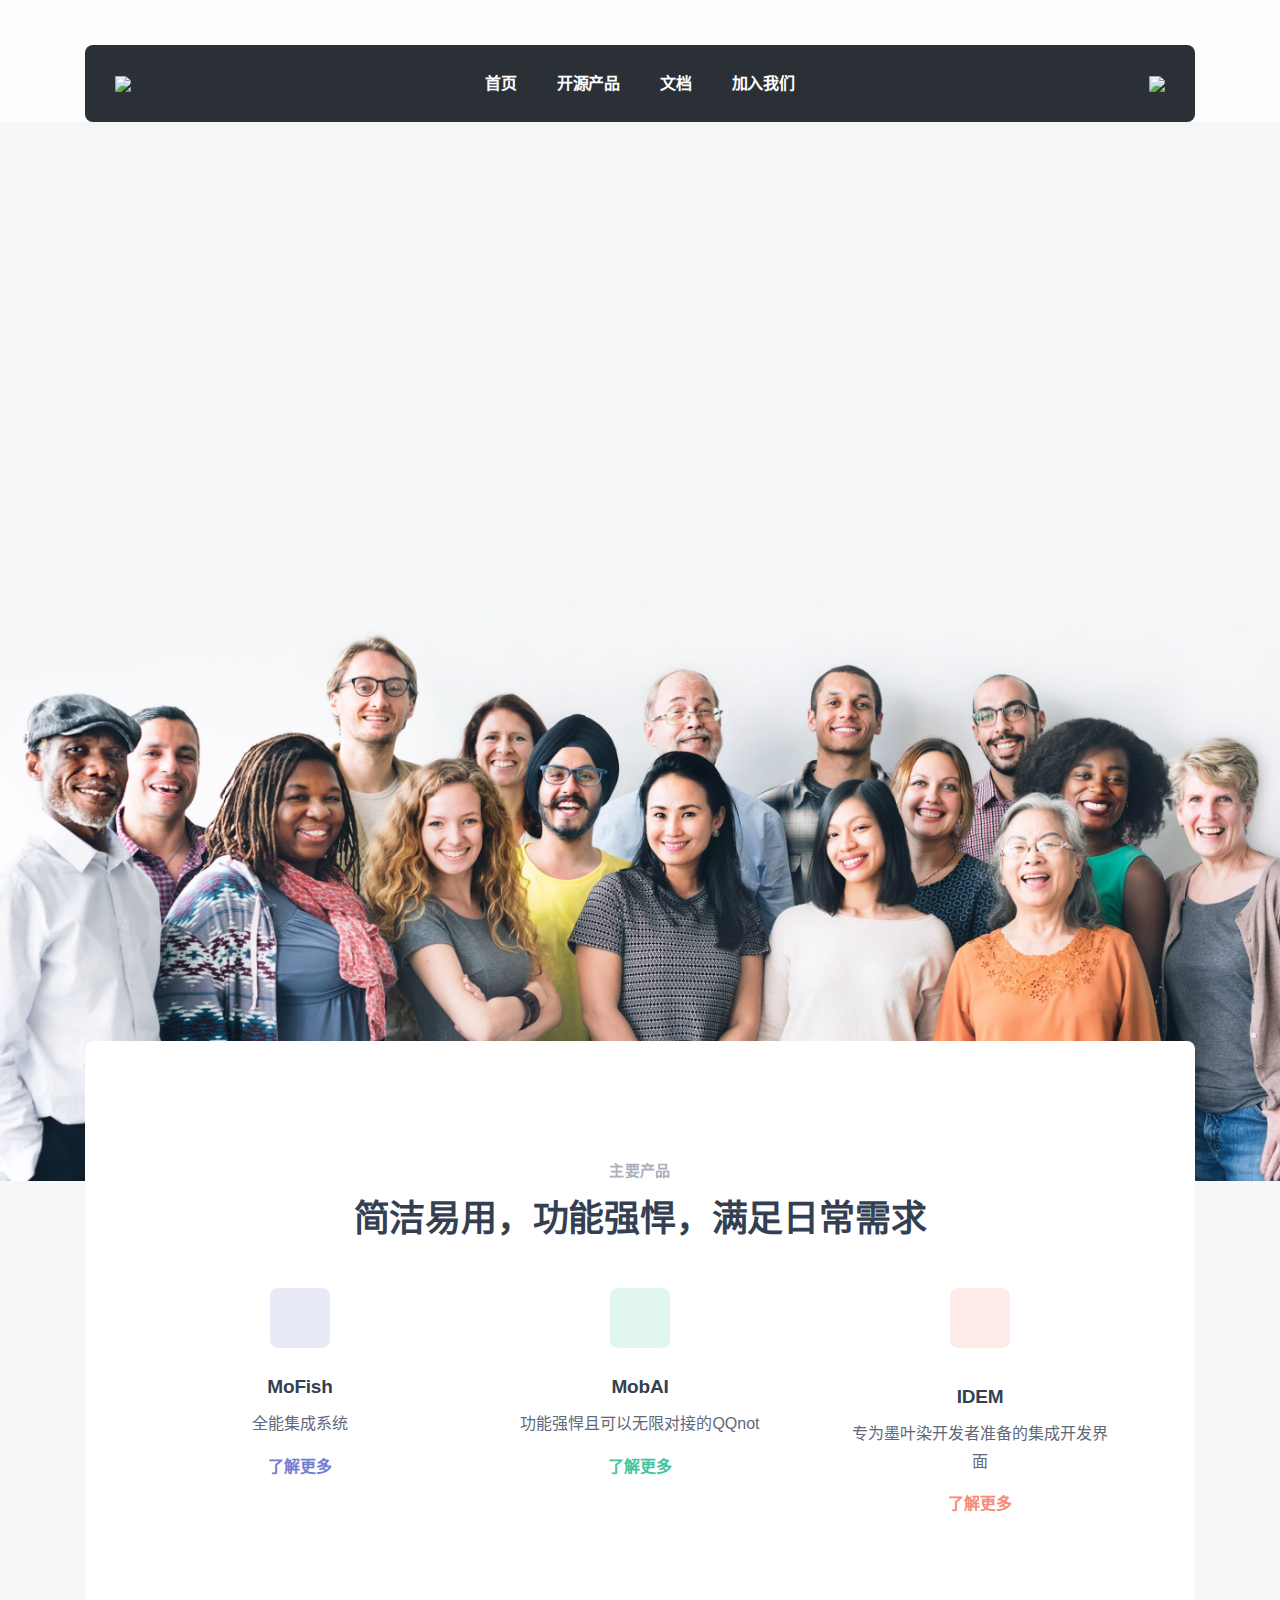
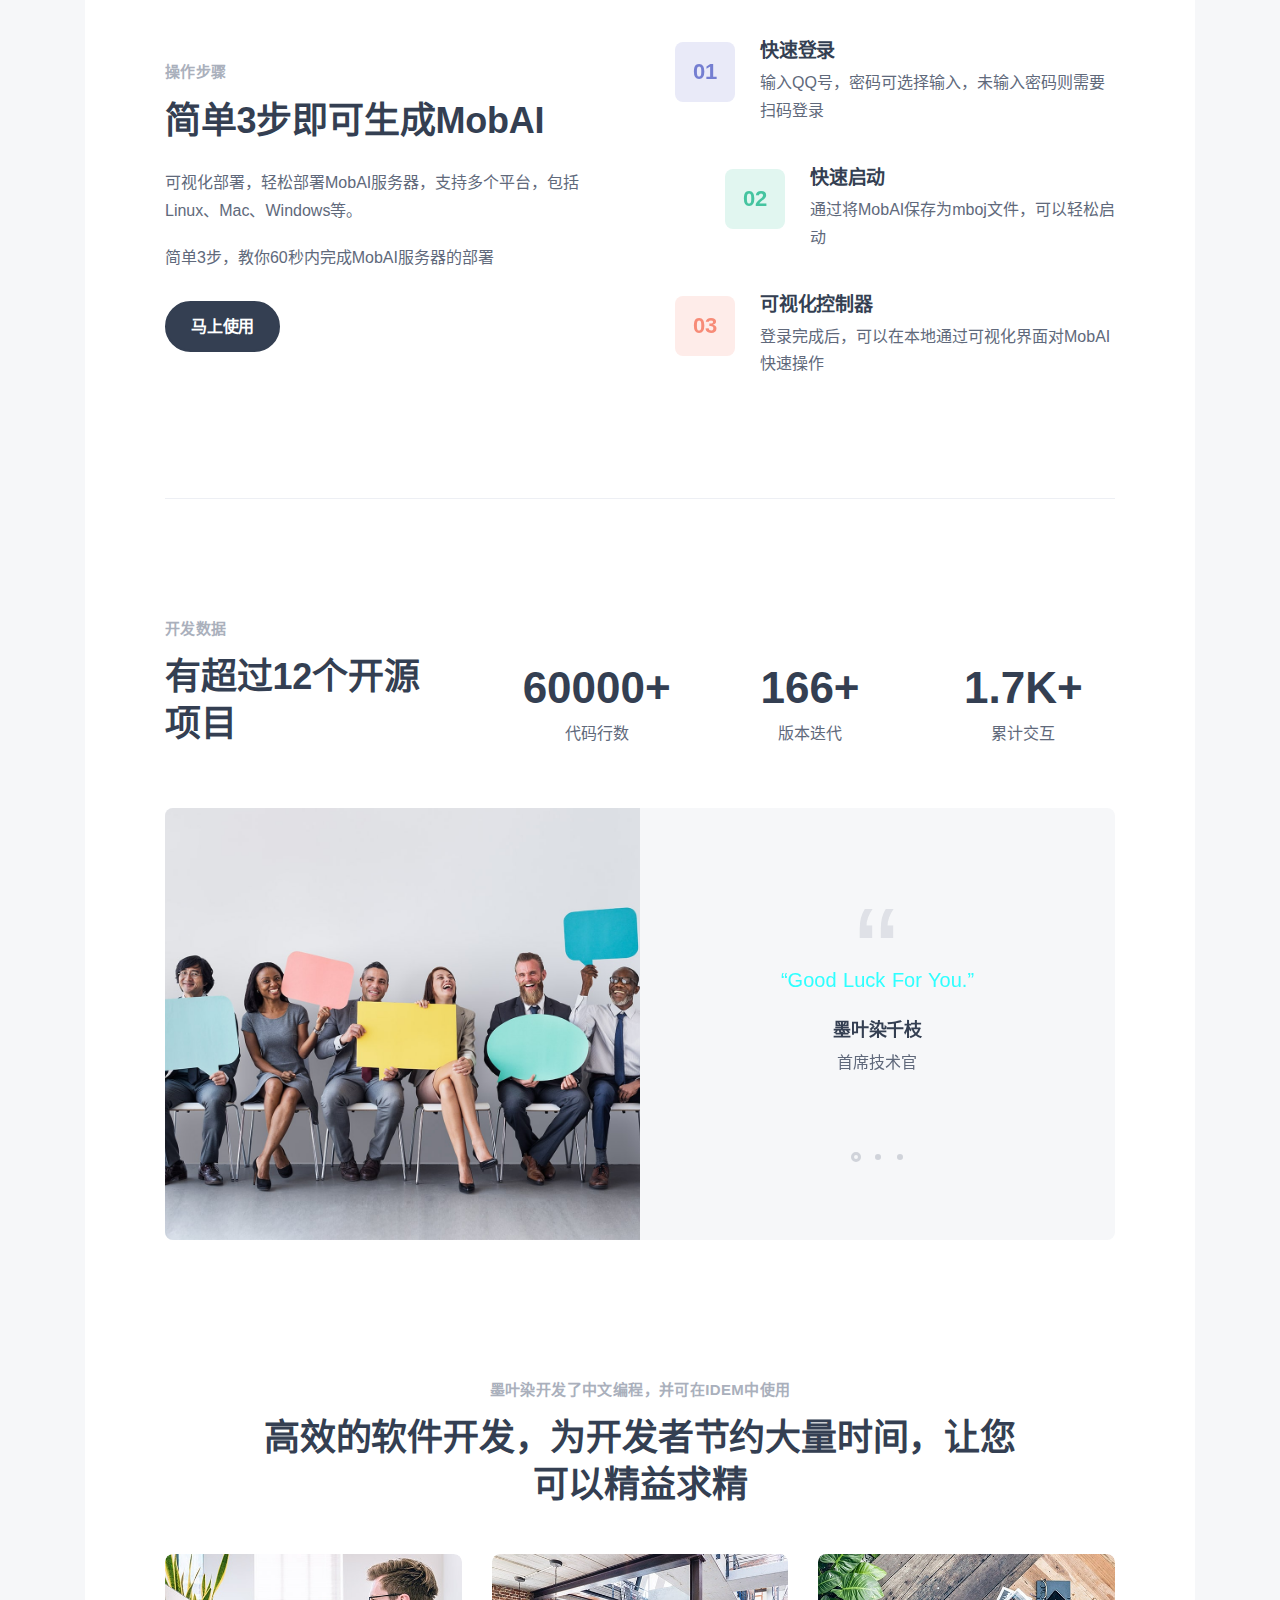
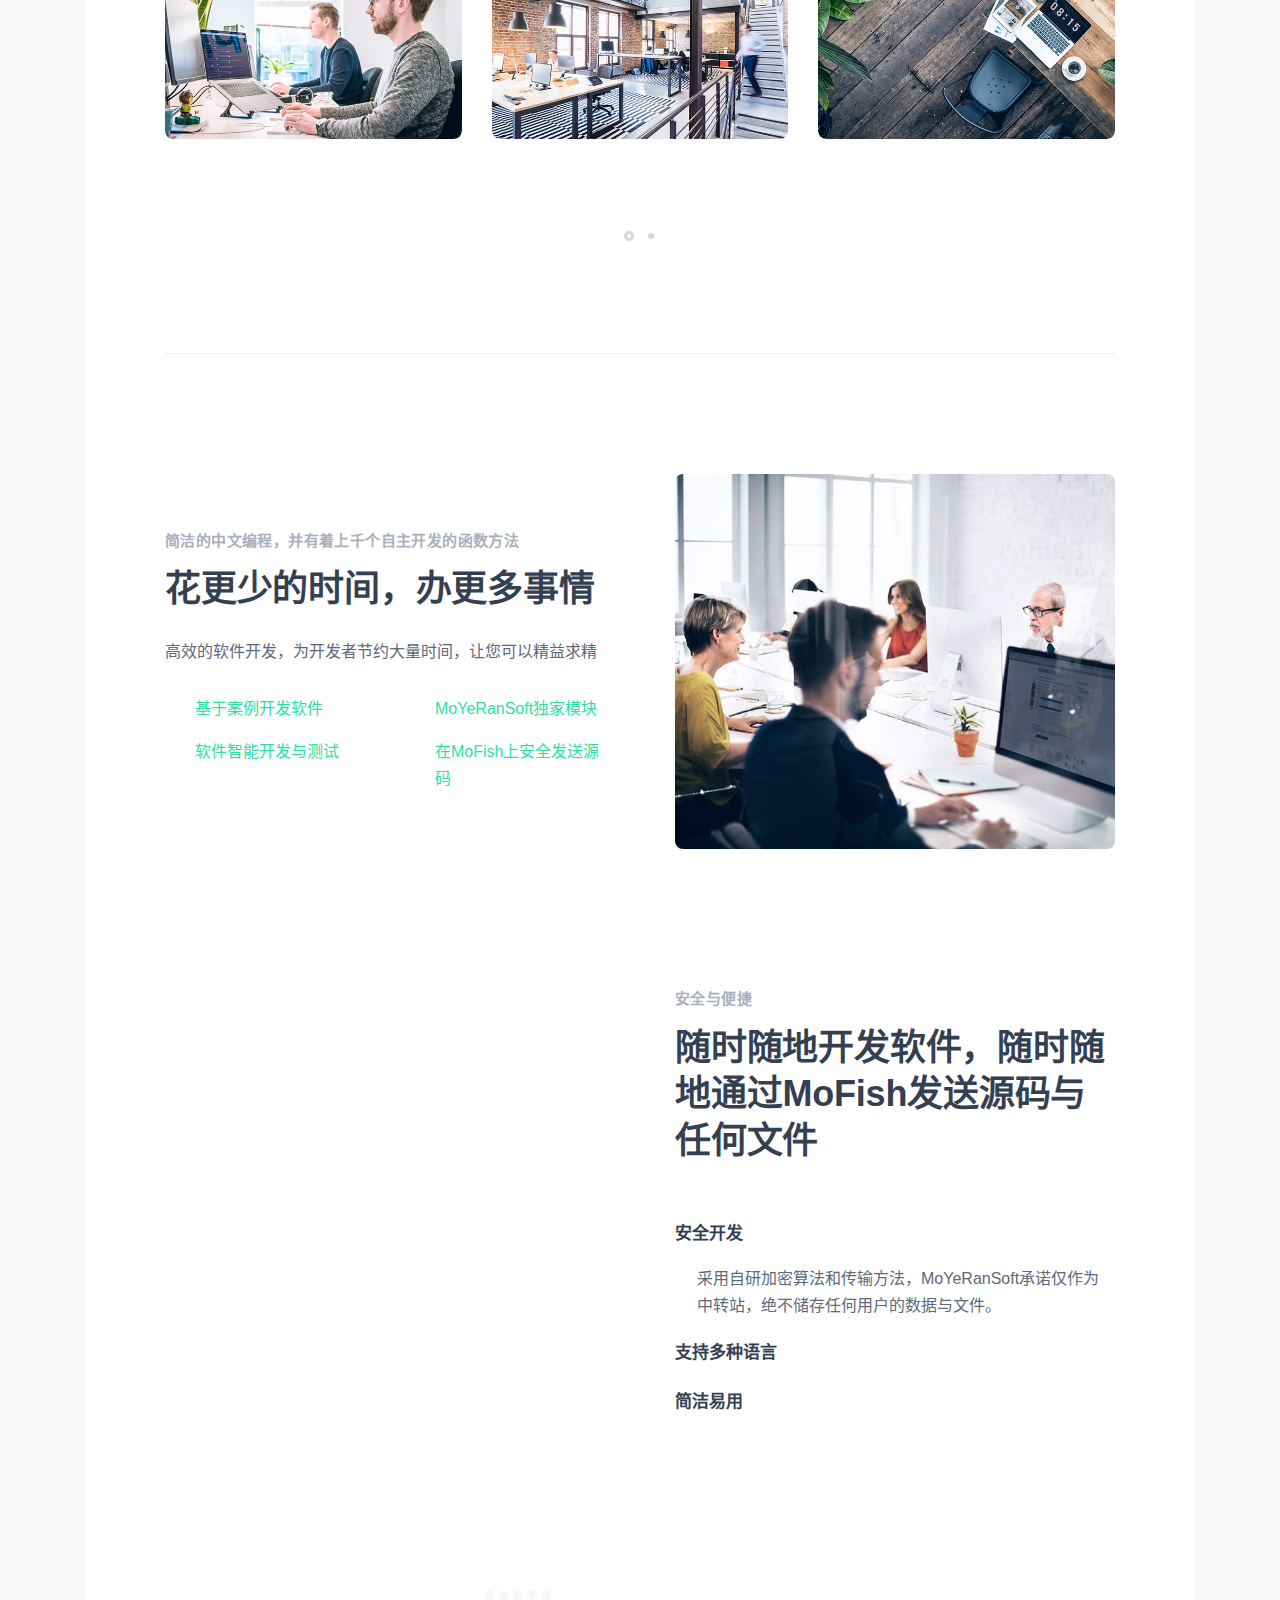
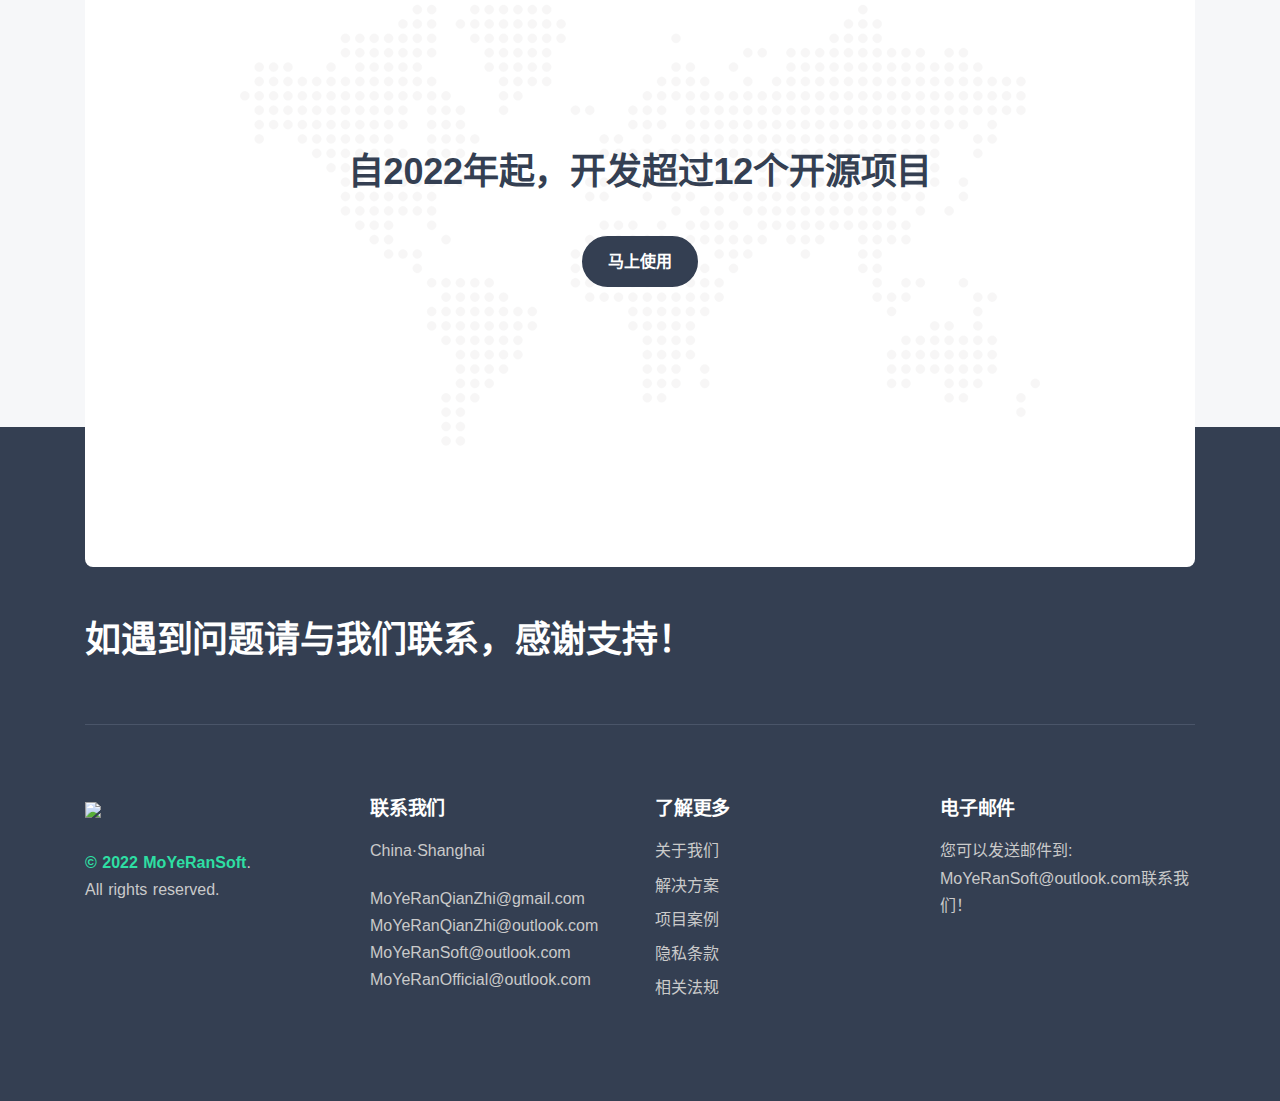
==== index.html @ b076172d "Add files via upload" ====
<!doctype html>
<html lang="zh-CN">

  <body>
    <meta charset="utf-8" />
    <meta name="viewport" content="width=device-width, initial-scale=1.0" />
    <meta name="description" content="MoYeRanSoft - 专业软件开发团队|Python|人工智能|机器学习|软件开发|保护用户数据安全|追求精益求精" />
    <meta name="keywords" content="软件开发,Python,人工智能,机器学习,QQbot,IDEM,MoFish,精益求精,墨软,MoYeRanSoft,墨叶染千枝,MoYeRanQianZhi,企业网站,软件架构" />
    <meta name="author" content="MoYeRanSoft" />
    <title>墨软 - MoYeRanSoft</title>
    <link rel="shortcut icon" href="https://moyeransoft.netlify.app/gallery/MoYeRanLogo/LogoM_DoubleColor_DoubleSemicircle.png" />
    <link rel="stylesheet" href="./assets/css/index/other/plugins.css" />
    <link rel="stylesheet" href="./assets/css/index/other/style.css" />
    <link rel="stylesheet" href="./assets/css/index/other/colors/navy.css" />
    <link rel="stylesheet" href="./assets/css/index/style.css" />
    <div class="content-wrapper">
      <header class="wrapper bg-gray">
        <!-- /.navbar -->
      </header><!-- /header -->
      <nav class="navbar2 navbar-expand-lg fancy navbar-light navbar-bg-light caret-none">
        <div class="container">
          <div class="navbar-collapse-wrapper d-flex flex-row flex-nowrap w-100 justify-content-between align-items-center"><img src="https://moyeransoft.netlify.app/gallery/MoYeRanLogo/LogoMoYeRanSoft_BeautifulColored-3%25.png" class="c12223" />
            <div class="navbar-brand w-100"><a href="https://moyeransoft.netlify.app/main"></a></div>
            <div class="navbar-collapse offcanvas offcanvas-nav offcanvas-start">
              <div class="offcanvas-header d-lg-none">
                <h3 class="text-white fs-30 mb-0">MoYeRanSodt.GitHub.io</h3><button type="button" data-bs-dismiss="offcanvas" aria-label="Close" class="btn-close btn-close-white"></button>
              </div>
              <div class="offcanvas-body ms-lg-auto d-flex flex-column h-100">
                <ul class="navbar-nav">
                  <li class="nav-item"><a href="https://moyeransoft.netlify.app/main" class="nav-link">首页</a></li>
                  <li class="nav-item dropdown"><a href="#" data-bs-toggle="dropdown" class="nav-link dropdown-toggle">开源产品</a>
                    <ul class="dropdown-menu">
                      <li class="dropdown dropdown-submenu dropend"><a href="#" data-bs-toggle="dropdown" class="dropdown-item">用户体验</a>
                        <ul class="dropdown-menu">
                          <li class="nav-item"><a href="https://moyeransoft.netlify.app/main" class="dropdown-item">交互体验设计</a></li>
                          <li class="nav-item"><a href="https://moyeransoft.netlify.app/main" class="dropdown-item">体验与用户行为</a></li>
                        </ul>
                      </li>
                      <li class="dropdown dropdown-submenu dropend"><a href="#" data-bs-toggle="dropdown" class="dropdown-item">视觉设计</a>
                        <ul class="dropdown-menu">
                          <li class="nav-item"><a href="https://moyeransoft.netlify.app/main" class="dropdown-item">界面设计</a></li>
                          <li class="nav-item"><a href="https://moyeransoft.netlify.app/main" class="dropdown-item">平面设计</a></li>
                        </ul>
                      </li>
                      <li class="nav-item"><a href="https://moyeransoft.netlify.app/main" class="dropdown-item">架构设计</a></li>
                    </ul>
                  </li>
                  <li class="nav-item dropdown"><a href="#" data-bs-toggle="dropdown" class="nav-link dropdown-toggle">文档</a>
                    <div class="dropdown-menu dropdown-lg">
                      <div class="dropdown-lg-content">
                        <div>
                          <h6 class="dropdown-header">开源项目</h6>
                          <ul class="list-unstyled">
                            <li><a href="https://moyeransoft.netlify.app/main" class="dropdown-item">MobAI</a></li>
                            <li><a href="https://moyeransoft.netlify.app/main" class="dropdown-item">MoFish</a></li>
                          </ul>
                        </div><!-- /.column -->
                        <div>
                          <h6 class="dropdown-header">墨软特供</h6>
                          <ul class="list-unstyled">
                            <li><a href="https://moyeransoft.netlify.app/main" class="dropdown-item">IDEM</a></li>
                            <li><a href="https://moyeransoft.netlify.app/main" class="dropdown-item">MoYeRanGame</a></li>
                          </ul>
                        </div><!-- /.column -->
                      </div><!-- /auto-column -->
                    </div>
                  </li>
                  <li class="nav-item dropdown"><a href="#" data-bs-toggle="dropdown" class="nav-link dropdown-toggle">加入我们</a>
                    <ul class="dropdown-menu">
                      <li class="nav-item"><a href="https://moyeransoft.netlify.app/main" class="dropdown-item">企业介绍</a></li>
                      <li class="nav-item"><a href="https://moyeransoft.netlify.app/main" class="dropdown-item">企业文化</a></li>
                      <li class="dropdown dropdown-submenu dropend"><a href="#" data-bs-toggle="dropdown" class="dropdown-item">联系方式</a>
                        <ul class="dropdown-menu">
                          <li class="nav-item"><a href="https://moyeransoft.netlify.app/main" class="dropdown-item">联系电话</a></li>
                          <li class="nav-item"><a href="https://moyeransoft.netlify.app/main" class="dropdown-item">电子邮件</a></li>
                        </ul>
                      </li>
                    </ul>
                  </li>
                </ul><!-- /.navbar-nav -->
                <div class="offcanvas-footer d-lg-none">
                  <div><a href="mailto:first.last@email.com" class="link-inverse">help@lapus.cn</a><br /> 00 (123) 456 78 90 <br />
                    <nav class="nav social social-white mt-4"><a href="#"><i class="uil uil-twitter"></i></a><a href="#"><i class="uil uil-facebook-f"></i></a><a href="#"><i class="uil uil-dribbble"></i></a><a href="#"><i class="uil uil-instagram"></i></a><a href="#"><i class="uil uil-youtube"></i></a></nav><!-- /.social -->
                  </div>
                </div><!-- /.offcanvas-footer -->
              </div><!-- /.offcanvas-body -->
            </div><!-- /.navbar-collapse -->
            <div class="navbar-other w-100 d-flex ms-auto">
              <ul class="navbar-nav flex-row align-items-center ms-auto">
                <li class="nav-item">
                  <!-- /.social -->
                </li>
                <li class="nav-item d-lg-none"><button class="hamburger offcanvas-nav-btn"><span></span></button></li>
              </ul><!-- /.navbar-nav -->
            </div><img src="https://moyeransoft.netlify.app/gallery/MoYeRanLogo/LogoM_White_Circle-3%25.png" class="c12357" /><!-- /.navbar-other -->
          </div><!-- /.navbar-collapse-wrapper -->
        </div><!-- /.container -->
      </nav>
      <section class="wrapper bg-gray">
        <div class="container pt-12 pt-md-16 text-center">
          <div class="row">
            <div data-cues="slideInDown" data-group="page-title" data-delay="600" class="col-lg-8 col-xxl-7 mx-auto text-center">
              <h2 class="fs-16 text-uppercase ls-xl text-dark mb-4">欢迎光临墨软!</h2>
              <h1 class="display-1 fs-58 mb-7">专注软件开发<br />多个开源项目<br />永久开源，永不收费</h1>
              <div data-cues="slideInDown" data-group="page-title-buttons" data-delay="900" class="d-flex justify-content-center mb-5 mb-md-0"><span><a href="https://moyeransoft.netlify.app/main" class="btn btn-lg btn-primary rounded-pill me-2">马上使用</a></span><span><a href="https://moyeransoft.netlify.app/main" class="btn btn-lg btn-outline-primary rounded-pill">联系我们</a></span></div>
            </div>
            <!--/column -->
          </div><!-- /.row -->
        </div><!-- /.container -->
        <figure class="position-absoute c11166"><img src="./assets/image/background.jpg" alt="" /></figure>
      </section><!-- /section -->
      <section class="wrapper bg-gray">
        <div class="container">
          <div class="card shadow-none my-n13 my-md-n15 my-lg-n17">
            <div class="card-body py-12 py-lg-14 px-lg-11 py-xl-16 px-xl-13">
              <div class="row text-center">
                <div class="col-lg-9 col-xl-8 col-xxl-7 mx-auto">
                  <h2 class="fs-15 text-uppercase text-muted mb-3">主要产品</h2>
                  <h3 class="display-4 mb-9">简洁易用，功能强悍，满足日常需求</h3>
                </div><!-- /column -->
              </div><!-- /.row -->
              <div class="row gx-md-8 gx-xl-12 gy-8 mb-14 mb-md-16 text-center">
                <div class="col-md-4">
                  <div class="icon btn btn-block btn-lg btn-soft-purple pe-none mb-5"> <i class="uil uil-phone-volume"></i> </div>
                  <h4>MoFish</h4>
                  <p class="mb-3">全能集成系统</p><a href="#" class="hover link-purple"><b>了解更多</b></a>
                </div>
                <!--/column -->
                <div class="col-md-4">
                  <div class="icon btn btn-block btn-lg btn-soft-green pe-none mb-5"> <i class="uil uil-shield-exclamation"></i> </div>
                  <h4>MobAI</h4>
                  <p class="mb-3">功能强悍且可以无限对接的QQnot</p><a href="https://moyeransoft.netlify.app/mobai" class="hover link-green"><b>了解更多</b></a>
                </div>
                <!--/column -->
                <div class="col-md-4">
                  <div class="icon btn btn-block btn-lg btn-soft-orange pe-none mb-5"> <i class="uil uil-laptop-cloud"></i> </div>
                  <h4>
                    <h4 id="iygaxf-2" draggable="false">IDEM</h4>
                  </h4>
                  <p class="mb-3">专为墨叶染开发者准备的集成开发界面</p><a href="#" class="hover link-orange"><b>了解更多</b></a>
                </div>
                <!--/column -->
              </div>
              <!--/.row -->
              <div class="row gx-md-8 gx-xl-12 gy-10 align-items-center">
                <div class="col-lg-6">
                  <h2 class="fs-15 text-uppercase text-muted mb-3">操作步骤</h2>
                  <h3 class="display-4 mb-5">简单3步即可生成MobAI</h3>
                  <p>可视化部署，轻松部署MobAI服务器，支持多个平台，包括Linux、Mac、Windows等。</p>
                  <p class="mb-6">简单3步，教你60秒内完成MobAI服务器的部署</p><a href="https://moyeransoft.netlify.app/main" class="btn btn-primary rounded-pill mb-0">马上使用</a>
                </div>
                <!--/column -->
                <div class="col-lg-6">
                  <div class="d-flex flex-row">
                    <div><span class="icon btn btn-block btn-lg btn-soft-purple pe-none mt-1 me-5"><span class="number fs-22">01</span></span></div>
                    <div>
                      <h4 class="mb-1">快速登录</h4>
                      <p class="mb-0">输入QQ号，密码可选择输入，未输入密码则需要扫码登录</p>
                    </div>
                  </div>
                  <div class="d-flex flex-row mt-8 ms-lg-10">
                    <div><span class="icon btn btn-block btn-lg btn-soft-green pe-none mt-1 me-5"><span class="number fs-22">02</span></span></div>
                    <div>
                      <h4 class="mb-1">快速启动</h4>
                      <p class="mb-0">通过将MobAI保存为mboj文件，可以轻松启动</p>
                    </div>
                  </div>
                  <div class="d-flex flex-row mt-8">
                    <div><span class="icon btn btn-block btn-lg btn-soft-orange pe-none mt-1 me-5"><span class="number fs-22">03</span></span></div>
                    <div>
                      <h4 class="mb-1">可视化控制器</h4>
                      <p class="mb-0">登录完成后，可以在本地通过可视化界面对MobAI快速操作</p>
                    </div>
                  </div>
                </div>
                <!--/column -->
              </div>
              <!--/.row -->
              <hr class="my-14 my-md-16" />
              <div class="row gx-lg-8 gx-xl-12 gy-10 gy-lg-0 mb-11 align-items-end">
                <div class="col-lg-4">
                  <h2 class="fs-15 text-uppercase text-muted mb-3">开发数据</h2>
                  <h3 class="display-4 mb-0">有超过12个开源项目</h3>
                </div><!-- /column -->
                <div class="col-lg-8 mt-lg-2">
                  <div class="row align-items-center counter-wrapper gy-6 text-center">
                    <div class="col-md-4">
                      <h3 class="counter counter-lg">60000+</h3>
                      <p>代码行数</p>
                    </div>
                    <!--/column -->
                    <div class="col-md-4">
                      <h3 class="counter counter-lg">166+</h3>
                      <p>版本迭代</p>
                    </div>
                    <!--/column -->
                    <div class="col-md-4">
                      <h3 class="counter counter-lg">1.7K+</h3>
                      <p>累计交互</p>
                    </div>
                    <!--/column -->
                  </div>
                  <!--/.row -->
                </div><!-- /column -->
              </div><!-- /.row -->
              <div class="card bg-gray shadow-lg mb-14 mb-md-17">
                <div class="row gx-0">
                  <div data-image-src="./assets/image/0.jpg" class="col-lg-6 image-wrapper bg-image bg-cover rounded-top rounded-lg-start"></div>
                  <!--/column -->
                  <div class="col-lg-6">
                    <div class="p-10 p-xl-13">
                      <div data-margin="30" data-dots="true" class="swiper-container dots-closer mb-6">
                        <div class="swiper">
                          <div class="swiper-wrapper">
                            <div class="swiper-slide">
                              <blockquote class="icon icon-top fs-lg text-center">
                                <p id="iard0s">“Good Luck For You.”</p>
                                <div class="blockquote-details justify-content-center text-center">
                                  <div class="info ps-0">
                                    <h5 class="mb-1">墨叶染千枝</h5>
                                    <p class="mb-0">首席技术官</p>
                                  </div>
                                </div>
                              </blockquote>
                            </div>
                            <!--/.swiper-slide -->
                            <div class="swiper-slide">
                              <blockquote class="icon icon-top fs-lg text-center">
                                <p>“墨软的产品全都由墨叶染千枝亲自监制，全都追求精益求精。”</p>
                                <div class="blockquote-details justify-content-center text-center">
                                  <div class="info ps-0">
                                    <h5 class="mb-1">墨叶染千枝</h5>
                                    <p class="mb-0">首席执行官</p>
                                  </div>
                                </div>
                              </blockquote>
                            </div>
                            <!--/.swiper-slide -->
                            <div class="swiper-slide">
                              <blockquote class="icon icon-top fs-lg text-center">
                                <p>“墨软的很多产品都是开源的，保证了其安全性。”</p>
                                <div class="blockquote-details justify-content-center text-center">
                                  <div class="info ps-0">
                                    <h5 class="mb-1">墨叶染千枝</h5>
                                    <p class="mb-0">首席运营官</p>
                                  </div>
                                </div>
                              </blockquote>
                            </div>
                            <!--/.swiper-slide -->
                          </div>
                          <!--/.swiper-wrapper -->
                        </div><!-- /.swiper -->
                      </div><!-- /.swiper-container -->
                    </div>
                    <!--/div -->
                  </div>
                  <!--/column -->
                </div>
                <!--/.row -->
              </div><!-- /.card -->
              <div class="row text-center">
                <div class="col-lg-10 col-xl-10 col-xxl-8 mx-auto">
                  <h2 class="fs-15 text-uppercase text-muted mb-3">墨叶染开发了中文编程，并可在IDEM中使用</h2>
                  <h3 class="display-4 mb-9">高效的软件开发，为开发者节约大量时间，让您可以精益求精</h3>
                </div><!-- /column -->
              </div><!-- /.row -->
              <div data-margin="30" data-dots="true" data-items-xl="3" data-items-md="2" data-items-xs="1" class="swiper-container blog grid-view mb-18">
                <div class="swiper">
                  <div class="swiper-wrapper">
                    <div class="swiper-slide">
                      <article>
                        <figure class="hover-scale rounded mb-6"><a href="#"> <img src="./assets/image/1.jpg" alt="" /></a></figure>
                        <div class="post-header">
                          <h2 class="post-title h3 mb-3"></h2>
                        </div><!-- /.post-header -->
                        <div class="post-footer">
                          <!-- /.post-meta -->
                        </div><!-- /.post-footer -->
                      </article><!-- /article -->
                    </div>
                    <!--/.swiper-slide -->
                    <div class="swiper-slide">
                      <article>
                        <figure class="hover-scale rounded mb-6"><a href="#"> <img src="./assets/image/2.jpg" alt="" /></a></figure>
                        <div class="post-header">
                          <h2 class="post-title h3 mb-3"></h2>
                        </div><!-- /.post-header -->
                        <div class="post-footer">
                          <ul class="post-meta"></ul><!-- /.post-meta -->
                        </div><!-- /.post-footer -->
                      </article><!-- /article -->
                    </div>
                    <!--/.swiper-slide -->
                    <div class="swiper-slide">
                      <article>
                        <figure class="hover-scale rounded mb-6"><a href="#"> <img src="./assets/image/3.jpg" alt="" /></a></figure>
                        <div class="post-header">
                          <h2 class="post-title h3 mb-3"></h2>
                        </div><!-- /.post-header -->
                        <div class="post-footer">
                          <!-- /.post-meta -->
                        </div><!-- /.post-footer -->
                      </article><!-- /article -->
                    </div>
                    <!--/.swiper-slide -->
                    <div class="swiper-slide">
                      <article>
                        <figure class="hover-scale rounded mb-6"><a href="#"> <img src="./assets/image/4.jpg" alt="" /></a></figure>
                        <div class="post-header"></div>
                        <div class="post-footer">
                          <ul class="post-meta">
                            <li class="post-comments"></li>
                          </ul><!-- /.post-meta -->
                        </div><!-- /.post-footer -->
                      </article><!-- /article -->
                    </div>
                    <!--/.swiper-slide -->
                  </div>
                  <!--/.swiper-wrapper -->
                </div><!-- /.swiper -->
              </div><!-- /.swiper-container -->
              <hr class="my-14 my-md-16" />
              <div class="row gx-lg-8 gx-xl-12 gy-10 mb-14 mb-md-17 align-items-center">
                <div class="col-md-8 col-lg-6 order-lg-2">
                  <figure class="rounded"><img src="./assets/image/5.jpg" alt="" /></figure>
                </div>
                <!--/column -->
                <div class="col-lg-6">
                  <h2 class="fs-15 text-uppercase text-muted mb-3">简洁的中文编程，并有着上千个自主开发的函数方法</h2>
                  <h3 class="display-4 mb-5">花更少的时间，办更多事情</h3>
                  <p class="mb-6">高效的软件开发，为开发者节约大量时间，让您可以精益求精</p>
                  <div class="row gy-3 gx-xl-8">
                    <div class="col-xl-6">
                      <ul class="icon-list bullet-bg bullet-soft-primary mb-0">
                        <li id="icwfo6"><span></span><span>基于案例开发软件</span></li>
                        <li class="mt-3"><span></span><span id="i9xc35">软件智能开发与测试</span></li>
                      </ul>
                    </div>
                    <!--/column -->
                    <div class="col-xl-6">
                      <ul class="icon-list bullet-bg bullet-soft-primary mb-0">
                        <li id="ik1rqm"><span></span><span>MoYeRanSoft独家模块</span></li>
                        <li class="mt-3"><span></span><span id="ipg2yi">在MoFish上安全发送源码</span></li>
                      </ul>
                    </div>
                    <!--/column -->
                  </div>
                  <!--/.row -->
                </div>
                <!--/column -->
              </div>
              <!--/.row -->
              <div class="row gy-10 gx-lg-8 gx-xl-12 mb-14 mb-md-16 align-items-center">
                <div class="col-md-8 col-lg-6">
                  <figure class="rounded"><img src="./assets/image/6.jpg" alt="" /></figure>
                </div>
                <!--/column -->
                <div class="col-lg-6">
                  <h2 class="fs-15 text-uppercase text-muted mb-3">安全与便捷</h2>
                  <h3 class="display-4 mb-7">随时随地开发软件，随时随地通过MoFish发送源码与任何文件</h3>
                  <div class="c9205"></div><span class="c9336">安全开发</span>
                  <div id="accordionExample-2" class="accordion accordion-wrapper">
                    <div class="card plain accordion-item">
                      <div id="headingOne-2" class="card-header"></div>
                      <!--/.card-header -->
                      <div id="collapseOne-2" aria-labelledby="headingOne" data-bs-parent="#accordionExample" class="accordion-collapse collapse show">
                        <div class="card-body">
                          <p>采用自研加密算法和传输方法，MoYeRanSoft承诺仅作为中转站，绝不储存任何用户的数据与文件。</p>
                        </div>
                        <!--/.card-body -->
                      </div><span class="c9583">支持多种语言</span>
                      <div class="c9475"></div>
                      <!--/.accordion-collapse -->
                    </div>
                    <!--/.accordion-item --><span class="c9796">简洁易用</span>
                    <div class="c9671"></div>
                    <div class="card plain accordion-item">
                      <div id="headingTwo-2" class="card-header"></div>
                      <!--/.card-header -->
                      <div id="collapseTwo-2" aria-labelledby="headingTwo" data-bs-parent="#accordionExample" class="accordion-collapse collapse">
                        <div class="card-body">
                          <p>一套代码即可支持桌面、平板以及手机端，为企业节省大量开发成本支出。</p>
                        </div>
                        <!--/.card-body -->
                      </div>
                      <!--/.accordion-collapse -->
                    </div>
                    <!--/.accordion-item -->
                    <div class="card plain accordion-item">
                      <div id="headingThree-2" class="card-header"></div>
                      <!--/.card-header -->
                      <div id="collapseThree-2" aria-labelledby="headingThree" data-bs-parent="#accordionExample" class="accordion-collapse collapse">
                        <div class="card-body">
                          <p>可视化编辑，无需代码经验，无开发经验的用户也可以轻松上手，做网页很轻松！</p>
                        </div>
                        <!--/.card-body -->
                      </div>
                      <!--/.accordion-collapse -->
                    </div>
                    <!--/.accordion-item -->
                  </div>
                  <!--/.accordion -->
                </div>
                <!--/column -->
              </div>
              <!--/.row -->
              <div data-image-src="./assets/image/map.png" class="wrapper image-wrapper bg-auto no-overlay bg-image text-center bg-map">
                <div class="container py-md-16 py-lg-18">
                  <div class="row">
                    <div class="col-xl-11 col-xxl-9 mx-auto">
                      <h3 class="display-4 mb-8 px-lg-8">自2022年起，开发超过12个开源项目</h3>
                    </div><!-- /column -->
                  </div><!-- /.row -->
                  <div class="d-flex justify-content-center"><span><a href="https://moyeransoft.netlify.app/main" class="btn btn-primary rounded-pill">马上使用</a></span></div>
                </div><!-- /.container -->
              </div><!-- /.wrapper -->
            </div>
            <!--/.card-body -->
          </div>
          <!--/.card -->
        </div><!-- /.container -->
      </section><!-- /section -->
    </div><!-- /.content-wrapper -->
    <footer class="bg-navy text-inverse">
      <div class="container pt-15 pt-md-17 pb-13 pb-md-15">
        <div class="d-lg-flex flex-row align-items-lg-center">
          <h3 class="display-4 pt-10 mb-6 mb-lg-0 pe-lg-20 pe-xl-22 pe-xxl-25 text-white">如遇到问题请与我们联系，感谢支持！</h3>
        </div>
        <!--/div -->
        <hr class="mt-11 mb-12" />
        <div class="row gy-6 gy-lg-0">
          <div class="col-md-4 col-lg-3"><img src="https://moyeransoft.netlify.app/gallery/MoYeRanLogo/LogoMoYeRanSoft_BeautifulColored-3%25.png" class="c15297" />
            <div class="widget">
              <p class="mb-4"><b id="ipxr9m"><br />© 2022 MoYeRanSoft</b>. <br class="d-none d-lg-block" />All rights reserved.</p><!-- /.social -->
            </div><!-- /.widget -->
          </div><!-- /column -->
          <div class="col-md-4 col-lg-3">
            <div class="widget">
              <h4 class="widget-title text-white mb-3">联系我们</h4>
              <address class="pe-xl-15 pe-xxl-17">China·Shanghai</address>MoYeRanQianZhi@gmail.com<br />MoYeRanQianZhi@outlook.com<br />MoYeRanSoft@outlook.com<br />MoYeRanOfficial@outlook.com<br />
            </div><!-- /.widget -->
          </div><!-- /column -->
          <div class="col-md-4 col-lg-3">
            <div class="widget">
              <h4 class="widget-title text-white mb-3">了解更多</h4>
              <ul class="list-unstyled mb-0">
                <li><a href="https://moyeransoft.netlify.app/main">关于我们</a></li>
                <li><a href="https://moyeransoft.netlify.app/main">解决方案</a></li>
                <li><a href="https://moyeransoft.netlify.app/main">项目案例</a></li>
                <li><a href="https://moyeransoft.netlify.app/main">隐私条款</a></li>
                <li><a href="https://moyeransoft.netlify.app/main">相关法规</a></li>
              </ul>
            </div><!-- /.widget -->
          </div><!-- /column -->
          <div class="col-md-12 col-lg-3">
            <div class="widget">
              <h4 class="widget-title text-white mb-3">电子邮件</h4>
              <p class="mb-5">您可以发送邮件到: MoYeRanSoft@outlook.com联系我们！</p><!-- /.newsletter-wrapper -->
            </div><!-- /.widget -->
          </div><!-- /column -->
        </div>
        <!--/.row -->
      </div><!-- /.container -->
    </footer>
    <div class="progress-wrap"><svg width="100%" height="100%" viewBox="-1 -1 102 102" class="progress-circle svg-content">
        <path d="M50,1 a49,49 0 0,1 0,98 a49,49 0 0,1 0,-98"></path>
      </svg></div>
    <script src="./assets/JavaScript/index/plugins.js"></script>
    <script src="./assets/JavaScript/index/theme.js"></script>
  </body>
  <html>
---- assets/css/index/other/plugins.css ----
@charset "UTF-8";/*!
 * animate.css - https://animate.style/
 * Version - 4.1.1
 * Licensed under the MIT license - http://opensource.org/licenses/MIT
 *
 * Copyright (c) 2020 Animate.css
 */:root{--animate-duration:1s;--animate-delay:1s;--animate-repeat:1}.animate__animated{-webkit-animation-duration:1s;animation-duration:1s;-webkit-animation-duration:var(--animate-duration);animation-duration:var(--animate-duration);-webkit-animation-fill-mode:both;animation-fill-mode:both}.animate__animated.animate__infinite{-webkit-animation-iteration-count:infinite;animation-iteration-count:infinite}.animate__animated.animate__repeat-1{-webkit-animation-iteration-count:1;animation-iteration-count:1;-webkit-animation-iteration-count:var(--animate-repeat);animation-iteration-count:var(--animate-repeat)}.animate__animated.animate__repeat-2{-webkit-animation-iteration-count:2;animation-iteration-count:2;-webkit-animation-iteration-count:calc(var(--animate-repeat)*2);animation-iteration-count:calc(var(--animate-repeat)*2)}.animate__animated.animate__repeat-3{-webkit-animation-iteration-count:3;animation-iteration-count:3;-webkit-animation-iteration-count:calc(var(--animate-repeat)*3);animation-iteration-count:calc(var(--animate-repeat)*3)}.animate__animated.animate__delay-1s{-webkit-animation-delay:1s;animation-delay:1s;-webkit-animation-delay:var(--animate-delay);animation-delay:var(--animate-delay)}.animate__animated.animate__delay-2s{-webkit-animation-delay:2s;animation-delay:2s;-webkit-animation-delay:calc(var(--animate-delay)*2);animation-delay:calc(var(--animate-delay)*2)}.animate__animated.animate__delay-3s{-webkit-animation-delay:3s;animation-delay:3s;-webkit-animation-delay:calc(var(--animate-delay)*3);animation-delay:calc(var(--animate-delay)*3)}.animate__animated.animate__delay-4s{-webkit-animation-delay:4s;animation-delay:4s;-webkit-animation-delay:calc(var(--animate-delay)*4);animation-delay:calc(var(--animate-delay)*4)}.animate__animated.animate__delay-5s{-webkit-animation-delay:5s;animation-delay:5s;-webkit-animation-delay:calc(var(--animate-delay)*5);animation-delay:calc(var(--animate-delay)*5)}.animate__animated.animate__faster{-webkit-animation-duration:.5s;animation-duration:.5s;-webkit-animation-duration:calc(var(--animate-duration)/2);animation-duration:calc(var(--animate-duration)/2)}.animate__animated.animate__fast{-webkit-animation-duration:.8s;animation-duration:.8s;-webkit-animation-duration:calc(var(--animate-duration)*.8);animation-duration:calc(var(--animate-duration)*.8)}.animate__animated.animate__slow{-webkit-animation-duration:2s;animation-duration:2s;-webkit-animation-duration:calc(var(--animate-duration)*2);animation-duration:calc(var(--animate-duration)*2)}.animate__animated.animate__slower{-webkit-animation-duration:3s;animation-duration:3s;-webkit-animation-duration:calc(var(--animate-duration)*3);animation-duration:calc(var(--animate-duration)*3)}@media (prefers-reduced-motion:reduce),print{.animate__animated{-webkit-animation-duration:1ms!important;animation-duration:1ms!important;-webkit-transition-duration:1ms!important;transition-duration:1ms!important;-webkit-animation-iteration-count:1!important;animation-iteration-count:1!important}.animate__animated[class*=Out]{opacity:0}}@-webkit-keyframes bounce{0%,20%,53%,to{-webkit-animation-timing-function:cubic-bezier(.215,.61,.355,1);animation-timing-function:cubic-bezier(.215,.61,.355,1);-webkit-transform:translateZ(0);transform:translateZ(0)}40%,43%{-webkit-animation-timing-function:cubic-bezier(.755,.05,.855,.06);animation-timing-function:cubic-bezier(.755,.05,.855,.06);-webkit-transform:translate3d(0,-30px,0) scaleY(1.1);transform:translate3d(0,-30px,0) scaleY(1.1)}70%{-webkit-animation-timing-function:cubic-bezier(.755,.05,.855,.06);animation-timing-function:cubic-bezier(.755,.05,.855,.06);-webkit-transform:translate3d(0,-15px,0) scaleY(1.05);transform:translate3d(0,-15px,0) scaleY(1.05)}80%{-webkit-transition-timing-function:cubic-bezier(.215,.61,.355,1);transition-timing-function:cubic-bezier(.215,.61,.355,1);-webkit-transform:translateZ(0) scaleY(.95);transform:translateZ(0) scaleY(.95)}90%{-webkit-transform:translate3d(0,-4px,0) scaleY(1.02);transform:translate3d(0,-4px,0) scaleY(1.02)}}@keyframes bounce{0%,20%,53%,to{-webkit-animation-timing-function:cubic-bezier(.215,.61,.355,1);animation-timing-function:cubic-bezier(.215,.61,.355,1);-webkit-transform:translateZ(0);transform:translateZ(0)}40%,43%{-webkit-animation-timing-function:cubic-bezier(.755,.05,.855,.06);animation-timing-function:cubic-bezier(.755,.05,.855,.06);-webkit-transform:translate3d(0,-30px,0) scaleY(1.1);transform:translate3d(0,-30px,0) scaleY(1.1)}70%{-webkit-animation-timing-function:cubic-bezier(.755,.05,.855,.06);animation-timing-function:cubic-bezier(.755,.05,.855,.06);-webkit-transform:translate3d(0,-15px,0) scaleY(1.05);transform:translate3d(0,-15px,0) scaleY(1.05)}80%{-webkit-transition-timing-function:cubic-bezier(.215,.61,.355,1);transition-timing-function:cubic-bezier(.215,.61,.355,1);-webkit-transform:translateZ(0) scaleY(.95);transform:translateZ(0) scaleY(.95)}90%{-webkit-transform:translate3d(0,-4px,0) scaleY(1.02);transform:translate3d(0,-4px,0) scaleY(1.02)}}.animate__bounce{-webkit-animation-name:bounce;animation-name:bounce;-webkit-transform-origin:center bottom;transform-origin:center bottom}@-webkit-keyframes flash{0%,50%,to{opacity:1}25%,75%{opacity:0}}@keyframes flash{0%,50%,to{opacity:1}25%,75%{opacity:0}}.animate__flash{-webkit-animation-name:flash;animation-name:flash}@-webkit-keyframes pulse{0%{-webkit-transform:scaleX(1);transform:scaleX(1)}50%{-webkit-transform:scale3d(1.05,1.05,1.05);transform:scale3d(1.05,1.05,1.05)}to{-webkit-transform:scaleX(1);transform:scaleX(1)}}@keyframes pulse{0%{-webkit-transform:scaleX(1);transform:scaleX(1)}50%{-webkit-transform:scale3d(1.05,1.05,1.05);transform:scale3d(1.05,1.05,1.05)}to{-webkit-transform:scaleX(1);transform:scaleX(1)}}.animate__pulse{-webkit-animation-name:pulse;animation-name:pulse;-webkit-animation-timing-function:ease-in-out;animation-timing-function:ease-in-out}@-webkit-keyframes rubberBand{0%{-webkit-transform:scaleX(1);transform:scaleX(1)}30%{-webkit-transform:scale3d(1.25,.75,1);transform:scale3d(1.25,.75,1)}40%{-webkit-transform:scale3d(.75,1.25,1);transform:scale3d(.75,1.25,1)}50%{-webkit-transform:scale3d(1.15,.85,1);transform:scale3d(1.15,.85,1)}65%{-webkit-transform:scale3d(.95,1.05,1);transform:scale3d(.95,1.05,1)}75%{-webkit-transform:scale3d(1.05,.95,1);transform:scale3d(1.05,.95,1)}to{-webkit-transform:scaleX(1);transform:scaleX(1)}}@keyframes rubberBand{0%{-webkit-transform:scaleX(1);transform:scaleX(1)}30%{-webkit-transform:scale3d(1.25,.75,1);transform:scale3d(1.25,.75,1)}40%{-webkit-transform:scale3d(.75,1.25,1);transform:scale3d(.75,1.25,1)}50%{-webkit-transform:scale3d(1.15,.85,1);transform:scale3d(1.15,.85,1)}65%{-webkit-transform:scale3d(.95,1.05,1);transform:scale3d(.95,1.05,1)}75%{-webkit-transform:scale3d(1.05,.95,1);transform:scale3d(1.05,.95,1)}to{-webkit-transform:scaleX(1);transform:scaleX(1)}}.animate__rubberBand{-webkit-animation-name:rubberBand;animation-name:rubberBand}@-webkit-keyframes shakeX{0%,to{-webkit-transform:translateZ(0);transform:translateZ(0)}10%,30%,50%,70%,90%{-webkit-transform:translate3d(-10px,0,0);transform:translate3d(-10px,0,0)}20%,40%,60%,80%{-webkit-transform:translate3d(10px,0,0);transform:translate3d(10px,0,0)}}@keyframes shakeX{0%,to{-webkit-transform:translateZ(0);transform:translateZ(0)}10%,30%,50%,70%,90%{-webkit-transform:translate3d(-10px,0,0);transform:translate3d(-10px,0,0)}20%,40%,60%,80%{-webkit-transform:translate3d(10px,0,0);transform:translate3d(10px,0,0)}}.animate__shakeX{-webkit-animation-name:shakeX;animation-name:shakeX}@-webkit-keyframes shakeY{0%,to{-webkit-transform:translateZ(0);transform:translateZ(0)}10%,30%,50%,70%,90%{-webkit-transform:translate3d(0,-10px,0);transform:translate3d(0,-10px,0)}20%,40%,60%,80%{-webkit-transform:translate3d(0,10px,0);transform:translate3d(0,10px,0)}}@keyframes shakeY{0%,to{-webkit-transform:translateZ(0);transform:translateZ(0)}10%,30%,50%,70%,90%{-webkit-transform:translate3d(0,-10px,0);transform:translate3d(0,-10px,0)}20%,40%,60%,80%{-webkit-transform:translate3d(0,10px,0);transform:translate3d(0,10px,0)}}.animate__shakeY{-webkit-animation-name:shakeY;animation-name:shakeY}@-webkit-keyframes headShake{0%{-webkit-transform:translateX(0);transform:translateX(0)}6.5%{-webkit-transform:translateX(-6px) rotateY(-9deg);transform:translateX(-6px) rotateY(-9deg)}18.5%{-webkit-transform:translateX(5px) rotateY(7deg);transform:translateX(5px) rotateY(7deg)}31.5%{-webkit-transform:translateX(-3px) rotateY(-5deg);transform:translateX(-3px) rotateY(-5deg)}43.5%{-webkit-transform:translateX(2px) rotateY(3deg);transform:translateX(2px) rotateY(3deg)}50%{-webkit-transform:translateX(0);transform:translateX(0)}}@keyframes headShake{0%{-webkit-transform:translateX(0);transform:translateX(0)}6.5%{-webkit-transform:translateX(-6px) rotateY(-9deg);transform:translateX(-6px) rotateY(-9deg)}18.5%{-webkit-transform:translateX(5px) rotateY(7deg);transform:translateX(5px) rotateY(7deg)}31.5%{-webkit-transform:translateX(-3px) rotateY(-5deg);transform:translateX(-3px) rotateY(-5deg)}43.5%{-webkit-transform:translateX(2px) rotateY(3deg);transform:translateX(2px) rotateY(3deg)}50%{-webkit-transform:translateX(0);transform:translateX(0)}}.animate__headShake{-webkit-animation-timing-function:ease-in-out;animation-timing-function:ease-in-out;-webkit-animation-name:headShake;animation-name:headShake}@-webkit-keyframes swing{20%{-webkit-transform:rotate(15deg);transform:rotate(15deg)}40%{-webkit-transform:rotate(-10deg);transform:rotate(-10deg)}60%{-webkit-transform:rotate(5deg);transform:rotate(5deg)}80%{-webkit-transform:rotate(-5deg);transform:rotate(-5deg)}to{-webkit-transform:rotate(0);transform:rotate(0)}}@keyframes swing{20%{-webkit-transform:rotate(15deg);transform:rotate(15deg)}40%{-webkit-transform:rotate(-10deg);transform:rotate(-10deg)}60%{-webkit-transform:rotate(5deg);transform:rotate(5deg)}80%{-webkit-transform:rotate(-5deg);transform:rotate(-5deg)}to{-webkit-transform:rotate(0);transform:rotate(0)}}.animate__swing{-webkit-transform-origin:top center;transform-origin:top center;-webkit-animation-name:swing;animation-name:swing}@-webkit-keyframes tada{0%{-webkit-transform:scaleX(1);transform:scaleX(1)}10%,20%{-webkit-transform:scale3d(.9,.9,.9) rotate(-3deg);transform:scale3d(.9,.9,.9) rotate(-3deg)}30%,50%,70%,90%{-webkit-transform:scale3d(1.1,1.1,1.1) rotate(3deg);transform:scale3d(1.1,1.1,1.1) rotate(3deg)}40%,60%,80%{-webkit-transform:scale3d(1.1,1.1,1.1) rotate(-3deg);transform:scale3d(1.1,1.1,1.1) rotate(-3deg)}to{-webkit-transform:scaleX(1);transform:scaleX(1)}}@keyframes tada{0%{-webkit-transform:scaleX(1);transform:scaleX(1)}10%,20%{-webkit-transform:scale3d(.9,.9,.9) rotate(-3deg);transform:scale3d(.9,.9,.9) rotate(-3deg)}30%,50%,70%,90%{-webkit-transform:scale3d(1.1,1.1,1.1) rotate(3deg);transform:scale3d(1.1,1.1,1.1) rotate(3deg)}40%,60%,80%{-webkit-transform:scale3d(1.1,1.1,1.1) rotate(-3deg);transform:scale3d(1.1,1.1,1.1) rotate(-3deg)}to{-webkit-transform:scaleX(1);transform:scaleX(1)}}.animate__tada{-webkit-animation-name:tada;animation-name:tada}@-webkit-keyframes wobble{0%{-webkit-transform:translateZ(0);transform:translateZ(0)}15%{-webkit-transform:translate3d(-25%,0,0) rotate(-5deg);transform:translate3d(-25%,0,0) rotate(-5deg)}30%{-webkit-transform:translate3d(20%,0,0) rotate(3deg);transform:translate3d(20%,0,0) rotate(3deg)}45%{-webkit-transform:translate3d(-15%,0,0) rotate(-3deg);transform:translate3d(-15%,0,0) rotate(-3deg)}60%{-webkit-transform:translate3d(10%,0,0) rotate(2deg);transform:translate3d(10%,0,0) rotate(2deg)}75%{-webkit-transform:translate3d(-5%,0,0) rotate(-1deg);transform:translate3d(-5%,0,0) rotate(-1deg)}to{-webkit-transform:translateZ(0);transform:translateZ(0)}}@keyframes wobble{0%{-webkit-transform:translateZ(0);transform:translateZ(0)}15%{-webkit-transform:translate3d(-25%,0,0) rotate(-5deg);transform:translate3d(-25%,0,0) rotate(-5deg)}30%{-webkit-transform:translate3d(20%,0,0) rotate(3deg);transform:translate3d(20%,0,0) rotate(3deg)}45%{-webkit-transform:translate3d(-15%,0,0) rotate(-3deg);transform:translate3d(-15%,0,0) rotate(-3deg)}60%{-webkit-transform:translate3d(10%,0,0) rotate(2deg);transform:translate3d(10%,0,0) rotate(2deg)}75%{-webkit-transform:translate3d(-5%,0,0) rotate(-1deg);transform:translate3d(-5%,0,0) rotate(-1deg)}to{-webkit-transform:translateZ(0);transform:translateZ(0)}}.animate__wobble{-webkit-animation-name:wobble;animation-name:wobble}@-webkit-keyframes jello{0%,11.1%,to{-webkit-transform:translateZ(0);transform:translateZ(0)}22.2%{-webkit-transform:skewX(-12.5deg) skewY(-12.5deg);transform:skewX(-12.5deg) skewY(-12.5deg)}33.3%{-webkit-transform:skewX(6.25deg) skewY(6.25deg);transform:skewX(6.25deg) skewY(6.25deg)}44.4%{-webkit-transform:skewX(-3.125deg) skewY(-3.125deg);transform:skewX(-3.125deg) skewY(-3.125deg)}55.5%{-webkit-transform:skewX(1.5625deg) skewY(1.5625deg);transform:skewX(1.5625deg) skewY(1.5625deg)}66.6%{-webkit-transform:skewX(-.78125deg) skewY(-.78125deg);transform:skewX(-.78125deg) skewY(-.78125deg)}77.7%{-webkit-transform:skewX(.390625deg) skewY(.390625deg);transform:skewX(.390625deg) skewY(.390625deg)}88.8%{-webkit-transform:skewX(-.1953125deg) skewY(-.1953125deg);transform:skewX(-.1953125deg) skewY(-.1953125deg)}}@keyframes jello{0%,11.1%,to{-webkit-transform:translateZ(0);transform:translateZ(0)}22.2%{-webkit-transform:skewX(-12.5deg) skewY(-12.5deg);transform:skewX(-12.5deg) skewY(-12.5deg)}33.3%{-webkit-transform:skewX(6.25deg) skewY(6.25deg);transform:skewX(6.25deg) skewY(6.25deg)}44.4%{-webkit-transform:skewX(-3.125deg) skewY(-3.125deg);transform:skewX(-3.125deg) skewY(-3.125deg)}55.5%{-webkit-transform:skewX(1.5625deg) skewY(1.5625deg);transform:skewX(1.5625deg) skewY(1.5625deg)}66.6%{-webkit-transform:skewX(-.78125deg) skewY(-.78125deg);transform:skewX(-.78125deg) skewY(-.78125deg)}77.7%{-webkit-transform:skewX(.390625deg) skewY(.390625deg);transform:skewX(.390625deg) skewY(.390625deg)}88.8%{-webkit-transform:skewX(-.1953125deg) skewY(-.1953125deg);transform:skewX(-.1953125deg) skewY(-.1953125deg)}}.animate__jello{-webkit-animation-name:jello;animation-name:jello;-webkit-transform-origin:center;transform-origin:center}@-webkit-keyframes heartBeat{0%{-webkit-transform:scale(1);transform:scale(1)}14%{-webkit-transform:scale(1.3);transform:scale(1.3)}28%{-webkit-transform:scale(1);transform:scale(1)}42%{-webkit-transform:scale(1.3);transform:scale(1.3)}70%{-webkit-transform:scale(1);transform:scale(1)}}@keyframes heartBeat{0%{-webkit-transform:scale(1);transform:scale(1)}14%{-webkit-transform:scale(1.3);transform:scale(1.3)}28%{-webkit-transform:scale(1);transform:scale(1)}42%{-webkit-transform:scale(1.3);transform:scale(1.3)}70%{-webkit-transform:scale(1);transform:scale(1)}}.animate__heartBeat{-webkit-animation-name:heartBeat;animation-name:heartBeat;-webkit-animation-duration:1.3s;animation-duration:1.3s;-webkit-animation-duration:calc(var(--animate-duration)*1.3);animation-duration:calc(var(--animate-duration)*1.3);-webkit-animation-timing-function:ease-in-out;animation-timing-function:ease-in-out}@-webkit-keyframes backInDown{0%{-webkit-transform:translateY(-1200px) scale(.7);transform:translateY(-1200px) scale(.7);opacity:.7}80%{-webkit-transform:translateY(0) scale(.7);transform:translateY(0) scale(.7);opacity:.7}to{-webkit-transform:scale(1);transform:scale(1);opacity:1}}@keyframes backInDown{0%{-webkit-transform:translateY(-1200px) scale(.7);transform:translateY(-1200px) scale(.7);opacity:.7}80%{-webkit-transform:translateY(0) scale(.7);transform:translateY(0) scale(.7);opacity:.7}to{-webkit-transform:scale(1);transform:scale(1);opacity:1}}.animate__backInDown{-webkit-animation-name:backInDown;animation-name:backInDown}@-webkit-keyframes backInLeft{0%{-webkit-transform:translateX(-2000px) scale(.7);transform:translateX(-2000px) scale(.7);opacity:.7}80%{-webkit-transform:translateX(0) scale(.7);transform:translateX(0) scale(.7);opacity:.7}to{-webkit-transform:scale(1);transform:scale(1);opacity:1}}@keyframes backInLeft{0%{-webkit-transform:translateX(-2000px) scale(.7);transform:translateX(-2000px) scale(.7);opacity:.7}80%{-webkit-transform:translateX(0) scale(.7);transform:translateX(0) scale(.7);opacity:.7}to{-webkit-transform:scale(1);transform:scale(1);opacity:1}}.animate__backInLeft{-webkit-animation-name:backInLeft;animation-name:backInLeft}@-webkit-keyframes backInRight{0%{-webkit-transform:translateX(2000px) scale(.7);transform:translateX(2000px) scale(.7);opacity:.7}80%{-webkit-transform:translateX(0) scale(.7);transform:translateX(0) scale(.7);opacity:.7}to{-webkit-transform:scale(1);transform:scale(1);opacity:1}}@keyframes backInRight{0%{-webkit-transform:translateX(2000px) scale(.7);transform:translateX(2000px) scale(.7);opacity:.7}80%{-webkit-transform:translateX(0) scale(.7);transform:translateX(0) scale(.7);opacity:.7}to{-webkit-transform:scale(1);transform:scale(1);opacity:1}}.animate__backInRight{-webkit-animation-name:backInRight;animation-name:backInRight}@-webkit-keyframes backInUp{0%{-webkit-transform:translateY(1200px) scale(.7);transform:translateY(1200px) scale(.7);opacity:.7}80%{-webkit-transform:translateY(0) scale(.7);transform:translateY(0) scale(.7);opacity:.7}to{-webkit-transform:scale(1);transform:scale(1);opacity:1}}@keyframes backInUp{0%{-webkit-transform:translateY(1200px) scale(.7);transform:translateY(1200px) scale(.7);opacity:.7}80%{-webkit-transform:translateY(0) scale(.7);transform:translateY(0) scale(.7);opacity:.7}to{-webkit-transform:scale(1);transform:scale(1);opacity:1}}.animate__backInUp{-webkit-animation-name:backInUp;animation-name:backInUp}@-webkit-keyframes backOutDown{0%{-webkit-transform:scale(1);transform:scale(1);opacity:1}20%{-webkit-transform:translateY(0) scale(.7);transform:translateY(0) scale(.7);opacity:.7}to{-webkit-transform:translateY(700px) scale(.7);transform:translateY(700px) scale(.7);opacity:.7}}@keyframes backOutDown{0%{-webkit-transform:scale(1);transform:scale(1);opacity:1}20%{-webkit-transform:translateY(0) scale(.7);transform:translateY(0) scale(.7);opacity:.7}to{-webkit-transform:translateY(700px) scale(.7);transform:translateY(700px) scale(.7);opacity:.7}}.animate__backOutDown{-webkit-animation-name:backOutDown;animation-name:backOutDown}@-webkit-keyframes backOutLeft{0%{-webkit-transform:scale(1);transform:scale(1);opacity:1}20%{-webkit-transform:translateX(0) scale(.7);transform:translateX(0) scale(.7);opacity:.7}to{-webkit-transform:translateX(-2000px) scale(.7);transform:translateX(-2000px) scale(.7);opacity:.7}}@keyframes backOutLeft{0%{-webkit-transform:scale(1);transform:scale(1);opacity:1}20%{-webkit-transform:translateX(0) scale(.7);transform:translateX(0) scale(.7);opacity:.7}to{-webkit-transform:translateX(-2000px) scale(.7);transform:translateX(-2000px) scale(.7);opacity:.7}}.animate__backOutLeft{-webkit-animation-name:backOutLeft;animation-name:backOutLeft}@-webkit-keyframes backOutRight{0%{-webkit-transform:scale(1);transform:scale(1);opacity:1}20%{-webkit-transform:translateX(0) scale(.7);transform:translateX(0) scale(.7);opacity:.7}to{-webkit-transform:translateX(2000px) scale(.7);transform:translateX(2000px) scale(.7);opacity:.7}}@keyframes backOutRight{0%{-webkit-transform:scale(1);transform:scale(1);opacity:1}20%{-webkit-transform:translateX(0) scale(.7);transform:translateX(0) scale(.7);opacity:.7}to{-webkit-transform:translateX(2000px) scale(.7);transform:translateX(2000px) scale(.7);opacity:.7}}.animate__backOutRight{-webkit-animation-name:backOutRight;animation-name:backOutRight}@-webkit-keyframes backOutUp{0%{-webkit-transform:scale(1);transform:scale(1);opacity:1}20%{-webkit-transform:translateY(0) scale(.7);transform:translateY(0) scale(.7);opacity:.7}to{-webkit-transform:translateY(-700px) scale(.7);transform:translateY(-700px) scale(.7);opacity:.7}}@keyframes backOutUp{0%{-webkit-transform:scale(1);transform:scale(1);opacity:1}20%{-webkit-transform:translateY(0) scale(.7);transform:translateY(0) scale(.7);opacity:.7}to{-webkit-transform:translateY(-700px) scale(.7);transform:translateY(-700px) scale(.7);opacity:.7}}.animate__backOutUp{-webkit-animation-name:backOutUp;animation-name:backOutUp}@-webkit-keyframes bounceIn{0%,20%,40%,60%,80%,to{-webkit-animation-timing-function:cubic-bezier(.215,.61,.355,1);animation-timing-function:cubic-bezier(.215,.61,.355,1)}0%{opacity:0;-webkit-transform:scale3d(.3,.3,.3);transform:scale3d(.3,.3,.3)}20%{-webkit-transform:scale3d(1.1,1.1,1.1);transform:scale3d(1.1,1.1,1.1)}40%{-webkit-transform:scale3d(.9,.9,.9);transform:scale3d(.9,.9,.9)}60%{opacity:1;-webkit-transform:scale3d(1.03,1.03,1.03);transform:scale3d(1.03,1.03,1.03)}80%{-webkit-transform:scale3d(.97,.97,.97);transform:scale3d(.97,.97,.97)}to{opacity:1;-webkit-transform:scaleX(1);transform:scaleX(1)}}@keyframes bounceIn{0%,20%,40%,60%,80%,to{-webkit-animation-timing-function:cubic-bezier(.215,.61,.355,1);animation-timing-function:cubic-bezier(.215,.61,.355,1)}0%{opacity:0;-webkit-transform:scale3d(.3,.3,.3);transform:scale3d(.3,.3,.3)}20%{-webkit-transform:scale3d(1.1,1.1,1.1);transform:scale3d(1.1,1.1,1.1)}40%{-webkit-transform:scale3d(.9,.9,.9);transform:scale3d(.9,.9,.9)}60%{opacity:1;-webkit-transform:scale3d(1.03,1.03,1.03);transform:scale3d(1.03,1.03,1.03)}80%{-webkit-transform:scale3d(.97,.97,.97);transform:scale3d(.97,.97,.97)}to{opacity:1;-webkit-transform:scaleX(1);transform:scaleX(1)}}.animate__bounceIn{-webkit-animation-duration:.75s;animation-duration:.75s;-webkit-animation-duration:calc(var(--animate-duration)*.75);animation-duration:calc(var(--animate-duration)*.75);-webkit-animation-name:bounceIn;animation-name:bounceIn}@-webkit-keyframes bounceInDown{0%,60%,75%,90%,to{-webkit-animation-timing-function:cubic-bezier(.215,.61,.355,1);animation-timing-function:cubic-bezier(.215,.61,.355,1)}0%{opacity:0;-webkit-transform:translate3d(0,-3000px,0) scaleY(3);transform:translate3d(0,-3000px,0) scaleY(3)}60%{opacity:1;-webkit-transform:translate3d(0,25px,0) scaleY(.9);transform:translate3d(0,25px,0) scaleY(.9)}75%{-webkit-transform:translate3d(0,-10px,0) scaleY(.95);transform:translate3d(0,-10px,0) scaleY(.95)}90%{-webkit-transform:translate3d(0,5px,0) scaleY(.985);transform:translate3d(0,5px,0) scaleY(.985)}to{-webkit-transform:translateZ(0);transform:translateZ(0)}}@keyframes bounceInDown{0%,60%,75%,90%,to{-webkit-animation-timing-function:cubic-bezier(.215,.61,.355,1);animation-timing-function:cubic-bezier(.215,.61,.355,1)}0%{opacity:0;-webkit-transform:translate3d(0,-3000px,0) scaleY(3);transform:translate3d(0,-3000px,0) scaleY(3)}60%{opacity:1;-webkit-transform:translate3d(0,25px,0) scaleY(.9);transform:translate3d(0,25px,0) scaleY(.9)}75%{-webkit-transform:translate3d(0,-10px,0) scaleY(.95);transform:translate3d(0,-10px,0) scaleY(.95)}90%{-webkit-transform:translate3d(0,5px,0) scaleY(.985);transform:translate3d(0,5px,0) scaleY(.985)}to{-webkit-transform:translateZ(0);transform:translateZ(0)}}.animate__bounceInDown{-webkit-animation-name:bounceInDown;animation-name:bounceInDown}@-webkit-keyframes bounceInLeft{0%,60%,75%,90%,to{-webkit-animation-timing-function:cubic-bezier(.215,.61,.355,1);animation-timing-function:cubic-bezier(.215,.61,.355,1)}0%{opacity:0;-webkit-transform:translate3d(-3000px,0,0) scaleX(3);transform:translate3d(-3000px,0,0) scaleX(3)}60%{opacity:1;-webkit-transform:translate3d(25px,0,0) scaleX(1);transform:translate3d(25px,0,0) scaleX(1)}75%{-webkit-transform:translate3d(-10px,0,0) scaleX(.98);transform:translate3d(-10px,0,0) scaleX(.98)}90%{-webkit-transform:translate3d(5px,0,0) scaleX(.995);transform:translate3d(5px,0,0) scaleX(.995)}to{-webkit-transform:translateZ(0);transform:translateZ(0)}}@keyframes bounceInLeft{0%,60%,75%,90%,to{-webkit-animation-timing-function:cubic-bezier(.215,.61,.355,1);animation-timing-function:cubic-bezier(.215,.61,.355,1)}0%{opacity:0;-webkit-transform:translate3d(-3000px,0,0) scaleX(3);transform:translate3d(-3000px,0,0) scaleX(3)}60%{opacity:1;-webkit-transform:translate3d(25px,0,0) scaleX(1);transform:translate3d(25px,0,0) scaleX(1)}75%{-webkit-transform:translate3d(-10px,0,0) scaleX(.98);transform:translate3d(-10px,0,0) scaleX(.98)}90%{-webkit-transform:translate3d(5px,0,0) scaleX(.995);transform:translate3d(5px,0,0) scaleX(.995)}to{-webkit-transform:translateZ(0);transform:translateZ(0)}}.animate__bounceInLeft{-webkit-animation-name:bounceInLeft;animation-name:bounceInLeft}@-webkit-keyframes bounceInRight{0%,60%,75%,90%,to{-webkit-animation-timing-function:cubic-bezier(.215,.61,.355,1);animation-timing-function:cubic-bezier(.215,.61,.355,1)}0%{opacity:0;-webkit-transform:translate3d(3000px,0,0) scaleX(3);transform:translate3d(3000px,0,0) scaleX(3)}60%{opacity:1;-webkit-transform:translate3d(-25px,0,0) scaleX(1);transform:translate3d(-25px,0,0) scaleX(1)}75%{-webkit-transform:translate3d(10px,0,0) scaleX(.98);transform:translate3d(10px,0,0) scaleX(.98)}90%{-webkit-transform:translate3d(-5px,0,0) scaleX(.995);transform:translate3d(-5px,0,0) scaleX(.995)}to{-webkit-transform:translateZ(0);transform:translateZ(0)}}@keyframes bounceInRight{0%,60%,75%,90%,to{-webkit-animation-timing-function:cubic-bezier(.215,.61,.355,1);animation-timing-function:cubic-bezier(.215,.61,.355,1)}0%{opacity:0;-webkit-transform:translate3d(3000px,0,0) scaleX(3);transform:translate3d(3000px,0,0) scaleX(3)}60%{opacity:1;-webkit-transform:translate3d(-25px,0,0) scaleX(1);transform:translate3d(-25px,0,0) scaleX(1)}75%{-webkit-transform:translate3d(10px,0,0) scaleX(.98);transform:translate3d(10px,0,0) scaleX(.98)}90%{-webkit-transform:translate3d(-5px,0,0) scaleX(.995);transform:translate3d(-5px,0,0) scaleX(.995)}to{-webkit-transform:translateZ(0);transform:translateZ(0)}}.animate__bounceInRight{-webkit-animation-name:bounceInRight;animation-name:bounceInRight}@-webkit-keyframes bounceInUp{0%,60%,75%,90%,to{-webkit-animation-timing-function:cubic-bezier(.215,.61,.355,1);animation-timing-function:cubic-bezier(.215,.61,.355,1)}0%{opacity:0;-webkit-transform:translate3d(0,3000px,0) scaleY(5);transform:translate3d(0,3000px,0) scaleY(5)}60%{opacity:1;-webkit-transform:translate3d(0,-20px,0) scaleY(.9);transform:translate3d(0,-20px,0) scaleY(.9)}75%{-webkit-transform:translate3d(0,10px,0) scaleY(.95);transform:translate3d(0,10px,0) scaleY(.95)}90%{-webkit-transform:translate3d(0,-5px,0) scaleY(.985);transform:translate3d(0,-5px,0) scaleY(.985)}to{-webkit-transform:translateZ(0);transform:translateZ(0)}}@keyframes bounceInUp{0%,60%,75%,90%,to{-webkit-animation-timing-function:cubic-bezier(.215,.61,.355,1);animation-timing-function:cubic-bezier(.215,.61,.355,1)}0%{opacity:0;-webkit-transform:translate3d(0,3000px,0) scaleY(5);transform:translate3d(0,3000px,0) scaleY(5)}60%{opacity:1;-webkit-transform:translate3d(0,-20px,0) scaleY(.9);transform:translate3d(0,-20px,0) scaleY(.9)}75%{-webkit-transform:translate3d(0,10px,0) scaleY(.95);transform:translate3d(0,10px,0) scaleY(.95)}90%{-webkit-transform:translate3d(0,-5px,0) scaleY(.985);transform:translate3d(0,-5px,0) scaleY(.985)}to{-webkit-transform:translateZ(0);transform:translateZ(0)}}.animate__bounceInUp{-webkit-animation-name:bounceInUp;animation-name:bounceInUp}@-webkit-keyframes bounceOut{20%{-webkit-transform:scale3d(.9,.9,.9);transform:scale3d(.9,.9,.9)}50%,55%{opacity:1;-webkit-transform:scale3d(1.1,1.1,1.1);transform:scale3d(1.1,1.1,1.1)}to{opacity:0;-webkit-transform:scale3d(.3,.3,.3);transform:scale3d(.3,.3,.3)}}@keyframes bounceOut{20%{-webkit-transform:scale3d(.9,.9,.9);transform:scale3d(.9,.9,.9)}50%,55%{opacity:1;-webkit-transform:scale3d(1.1,1.1,1.1);transform:scale3d(1.1,1.1,1.1)}to{opacity:0;-webkit-transform:scale3d(.3,.3,.3);transform:scale3d(.3,.3,.3)}}.animate__bounceOut{-webkit-animation-duration:.75s;animation-duration:.75s;-webkit-animation-duration:calc(var(--animate-duration)*.75);animation-duration:calc(var(--animate-duration)*.75);-webkit-animation-name:bounceOut;animation-name:bounceOut}@-webkit-keyframes bounceOutDown{20%{-webkit-transform:translate3d(0,10px,0) scaleY(.985);transform:translate3d(0,10px,0) scaleY(.985)}40%,45%{opacity:1;-webkit-transform:translate3d(0,-20px,0) scaleY(.9);transform:translate3d(0,-20px,0) scaleY(.9)}to{opacity:0;-webkit-transform:translate3d(0,2000px,0) scaleY(3);transform:translate3d(0,2000px,0) scaleY(3)}}@keyframes bounceOutDown{20%{-webkit-transform:translate3d(0,10px,0) scaleY(.985);transform:translate3d(0,10px,0) scaleY(.985)}40%,45%{opacity:1;-webkit-transform:translate3d(0,-20px,0) scaleY(.9);transform:translate3d(0,-20px,0) scaleY(.9)}to{opacity:0;-webkit-transform:translate3d(0,2000px,0) scaleY(3);transform:translate3d(0,2000px,0) scaleY(3)}}.animate__bounceOutDown{-webkit-animation-name:bounceOutDown;animation-name:bounceOutDown}@-webkit-keyframes bounceOutLeft{20%{opacity:1;-webkit-transform:translate3d(20px,0,0) scaleX(.9);transform:translate3d(20px,0,0) scaleX(.9)}to{opacity:0;-webkit-transform:translate3d(-2000px,0,0) scaleX(2);transform:translate3d(-2000px,0,0) scaleX(2)}}@keyframes bounceOutLeft{20%{opacity:1;-webkit-transform:translate3d(20px,0,0) scaleX(.9);transform:translate3d(20px,0,0) scaleX(.9)}to{opacity:0;-webkit-transform:translate3d(-2000px,0,0) scaleX(2);transform:translate3d(-2000px,0,0) scaleX(2)}}.animate__bounceOutLeft{-webkit-animation-name:bounceOutLeft;animation-name:bounceOutLeft}@-webkit-keyframes bounceOutRight{20%{opacity:1;-webkit-transform:translate3d(-20px,0,0) scaleX(.9);transform:translate3d(-20px,0,0) scaleX(.9)}to{opacity:0;-webkit-transform:translate3d(2000px,0,0) scaleX(2);transform:translate3d(2000px,0,0) scaleX(2)}}@keyframes bounceOutRight{20%{opacity:1;-webkit-transform:translate3d(-20px,0,0) scaleX(.9);transform:translate3d(-20px,0,0) scaleX(.9)}to{opacity:0;-webkit-transform:translate3d(2000px,0,0) scaleX(2);transform:translate3d(2000px,0,0) scaleX(2)}}.animate__bounceOutRight{-webkit-animation-name:bounceOutRight;animation-name:bounceOutRight}@-webkit-keyframes bounceOutUp{20%{-webkit-transform:translate3d(0,-10px,0) scaleY(.985);transform:translate3d(0,-10px,0) scaleY(.985)}40%,45%{opacity:1;-webkit-transform:translate3d(0,20px,0) scaleY(.9);transform:translate3d(0,20px,0) scaleY(.9)}to{opacity:0;-webkit-transform:translate3d(0,-2000px,0) scaleY(3);transform:translate3d(0,-2000px,0) scaleY(3)}}@keyframes bounceOutUp{20%{-webkit-transform:translate3d(0,-10px,0) scaleY(.985);transform:translate3d(0,-10px,0) scaleY(.985)}40%,45%{opacity:1;-webkit-transform:translate3d(0,20px,0) scaleY(.9);transform:translate3d(0,20px,0) scaleY(.9)}to{opacity:0;-webkit-transform:translate3d(0,-2000px,0) scaleY(3);transform:translate3d(0,-2000px,0) scaleY(3)}}.animate__bounceOutUp{-webkit-animation-name:bounceOutUp;animation-name:bounceOutUp}@-webkit-keyframes fadeIn{0%{opacity:0}to{opacity:1}}@keyframes fadeIn{0%{opacity:0}to{opacity:1}}.animate__fadeIn{-webkit-animation-name:fadeIn;animation-name:fadeIn}@-webkit-keyframes fadeInDown{0%{opacity:0;-webkit-transform:translate3d(0,-100%,0);transform:translate3d(0,-100%,0)}to{opacity:1;-webkit-transform:translateZ(0);transform:translateZ(0)}}@keyframes fadeInDown{0%{opacity:0;-webkit-transform:translate3d(0,-100%,0);transform:translate3d(0,-100%,0)}to{opacity:1;-webkit-transform:translateZ(0);transform:translateZ(0)}}.animate__fadeInDown{-webkit-animation-name:fadeInDown;animation-name:fadeInDown}@-webkit-keyframes fadeInDownBig{0%{opacity:0;-webkit-transform:translate3d(0,-2000px,0);transform:translate3d(0,-2000px,0)}to{opacity:1;-webkit-transform:translateZ(0);transform:translateZ(0)}}@keyframes fadeInDownBig{0%{opacity:0;-webkit-transform:translate3d(0,-2000px,0);transform:translate3d(0,-2000px,0)}to{opacity:1;-webkit-transform:translateZ(0);transform:translateZ(0)}}.animate__fadeInDownBig{-webkit-animation-name:fadeInDownBig;animation-name:fadeInDownBig}@-webkit-keyframes fadeInLeft{0%{opacity:0;-webkit-transform:translate3d(-100%,0,0);transform:translate3d(-100%,0,0)}to{opacity:1;-webkit-transform:translateZ(0);transform:translateZ(0)}}@keyframes fadeInLeft{0%{opacity:0;-webkit-transform:translate3d(-100%,0,0);transform:translate3d(-100%,0,0)}to{opacity:1;-webkit-transform:translateZ(0);transform:translateZ(0)}}.animate__fadeInLeft{-webkit-animation-name:fadeInLeft;animation-name:fadeInLeft}@-webkit-keyframes fadeInLeftBig{0%{opacity:0;-webkit-transform:translate3d(-2000px,0,0);transform:translate3d(-2000px,0,0)}to{opacity:1;-webkit-transform:translateZ(0);transform:translateZ(0)}}@keyframes fadeInLeftBig{0%{opacity:0;-webkit-transform:translate3d(-2000px,0,0);transform:translate3d(-2000px,0,0)}to{opacity:1;-webkit-transform:translateZ(0);transform:translateZ(0)}}.animate__fadeInLeftBig{-webkit-animation-name:fadeInLeftBig;animation-name:fadeInLeftBig}@-webkit-keyframes fadeInRight{0%{opacity:0;-webkit-transform:translate3d(100%,0,0);transform:translate3d(100%,0,0)}to{opacity:1;-webkit-transform:translateZ(0);transform:translateZ(0)}}@keyframes fadeInRight{0%{opacity:0;-webkit-transform:translate3d(100%,0,0);transform:translate3d(100%,0,0)}to{opacity:1;-webkit-transform:translateZ(0);transform:translateZ(0)}}.animate__fadeInRight{-webkit-animation-name:fadeInRight;animation-name:fadeInRight}@-webkit-keyframes fadeInRightBig{0%{opacity:0;-webkit-transform:translate3d(2000px,0,0);transform:translate3d(2000px,0,0)}to{opacity:1;-webkit-transform:translateZ(0);transform:translateZ(0)}}@keyframes fadeInRightBig{0%{opacity:0;-webkit-transform:translate3d(2000px,0,0);transform:translate3d(2000px,0,0)}to{opacity:1;-webkit-transform:translateZ(0);transform:translateZ(0)}}.animate__fadeInRightBig{-webkit-animation-name:fadeInRightBig;animation-name:fadeInRightBig}@-webkit-keyframes fadeInUp{0%{opacity:0;-webkit-transform:translate3d(0,100%,0);transform:translate3d(0,100%,0)}to{opacity:1;-webkit-transform:translateZ(0);transform:translateZ(0)}}@keyframes fadeInUp{0%{opacity:0;-webkit-transform:translate3d(0,100%,0);transform:translate3d(0,100%,0)}to{opacity:1;-webkit-transform:translateZ(0);transform:translateZ(0)}}.animate__fadeInUp{-webkit-animation-name:fadeInUp;animation-name:fadeInUp}@-webkit-keyframes fadeInUpBig{0%{opacity:0;-webkit-transform:translate3d(0,2000px,0);transform:translate3d(0,2000px,0)}to{opacity:1;-webkit-transform:translateZ(0);transform:translateZ(0)}}@keyframes fadeInUpBig{0%{opacity:0;-webkit-transform:translate3d(0,2000px,0);transform:translate3d(0,2000px,0)}to{opacity:1;-webkit-transform:translateZ(0);transform:translateZ(0)}}.animate__fadeInUpBig{-webkit-animation-name:fadeInUpBig;animation-name:fadeInUpBig}@-webkit-keyframes fadeInTopLeft{0%{opacity:0;-webkit-transform:translate3d(-100%,-100%,0);transform:translate3d(-100%,-100%,0)}to{opacity:1;-webkit-transform:translateZ(0);transform:translateZ(0)}}@keyframes fadeInTopLeft{0%{opacity:0;-webkit-transform:translate3d(-100%,-100%,0);transform:translate3d(-100%,-100%,0)}to{opacity:1;-webkit-transform:translateZ(0);transform:translateZ(0)}}.animate__fadeInTopLeft{-webkit-animation-name:fadeInTopLeft;animation-name:fadeInTopLeft}@-webkit-keyframes fadeInTopRight{0%{opacity:0;-webkit-transform:translate3d(100%,-100%,0);transform:translate3d(100%,-100%,0)}to{opacity:1;-webkit-transform:translateZ(0);transform:translateZ(0)}}@keyframes fadeInTopRight{0%{opacity:0;-webkit-transform:translate3d(100%,-100%,0);transform:translate3d(100%,-100%,0)}to{opacity:1;-webkit-transform:translateZ(0);transform:translateZ(0)}}.animate__fadeInTopRight{-webkit-animation-name:fadeInTopRight;animation-name:fadeInTopRight}@-webkit-keyframes fadeInBottomLeft{0%{opacity:0;-webkit-transform:translate3d(-100%,100%,0);transform:translate3d(-100%,100%,0)}to{opacity:1;-webkit-transform:translateZ(0);transform:translateZ(0)}}@keyframes fadeInBottomLeft{0%{opacity:0;-webkit-transform:translate3d(-100%,100%,0);transform:translate3d(-100%,100%,0)}to{opacity:1;-webkit-transform:translateZ(0);transform:translateZ(0)}}.animate__fadeInBottomLeft{-webkit-animation-name:fadeInBottomLeft;animation-name:fadeInBottomLeft}@-webkit-keyframes fadeInBottomRight{0%{opacity:0;-webkit-transform:translate3d(100%,100%,0);transform:translate3d(100%,100%,0)}to{opacity:1;-webkit-transform:translateZ(0);transform:translateZ(0)}}@keyframes fadeInBottomRight{0%{opacity:0;-webkit-transform:translate3d(100%,100%,0);transform:translate3d(100%,100%,0)}to{opacity:1;-webkit-transform:translateZ(0);transform:translateZ(0)}}.animate__fadeInBottomRight{-webkit-animation-name:fadeInBottomRight;animation-name:fadeInBottomRight}@-webkit-keyframes fadeOut{0%{opacity:1}to{opacity:0}}@keyframes fadeOut{0%{opacity:1}to{opacity:0}}.animate__fadeOut{-webkit-animation-name:fadeOut;animation-name:fadeOut}@-webkit-keyframes fadeOutDown{0%{opacity:1}to{opacity:0;-webkit-transform:translate3d(0,100%,0);transform:translate3d(0,100%,0)}}@keyframes fadeOutDown{0%{opacity:1}to{opacity:0;-webkit-transform:translate3d(0,100%,0);transform:translate3d(0,100%,0)}}.animate__fadeOutDown{-webkit-animation-name:fadeOutDown;animation-name:fadeOutDown}@-webkit-keyframes fadeOutDownBig{0%{opacity:1}to{opacity:0;-webkit-transform:translate3d(0,2000px,0);transform:translate3d(0,2000px,0)}}@keyframes fadeOutDownBig{0%{opacity:1}to{opacity:0;-webkit-transform:translate3d(0,2000px,0);transform:translate3d(0,2000px,0)}}.animate__fadeOutDownBig{-webkit-animation-name:fadeOutDownBig;animation-name:fadeOutDownBig}@-webkit-keyframes fadeOutLeft{0%{opacity:1}to{opacity:0;-webkit-transform:translate3d(-100%,0,0);transform:translate3d(-100%,0,0)}}@keyframes fadeOutLeft{0%{opacity:1}to{opacity:0;-webkit-transform:translate3d(-100%,0,0);transform:translate3d(-100%,0,0)}}.animate__fadeOutLeft{-webkit-animation-name:fadeOutLeft;animation-name:fadeOutLeft}@-webkit-keyframes fadeOutLeftBig{0%{opacity:1}to{opacity:0;-webkit-transform:translate3d(-2000px,0,0);transform:translate3d(-2000px,0,0)}}@keyframes fadeOutLeftBig{0%{opacity:1}to{opacity:0;-webkit-transform:translate3d(-2000px,0,0);transform:translate3d(-2000px,0,0)}}.animate__fadeOutLeftBig{-webkit-animation-name:fadeOutLeftBig;animation-name:fadeOutLeftBig}@-webkit-keyframes fadeOutRight{0%{opacity:1}to{opacity:0;-webkit-transform:translate3d(100%,0,0);transform:translate3d(100%,0,0)}}@keyframes fadeOutRight{0%{opacity:1}to{opacity:0;-webkit-transform:translate3d(100%,0,0);transform:translate3d(100%,0,0)}}.animate__fadeOutRight{-webkit-animation-name:fadeOutRight;animation-name:fadeOutRight}@-webkit-keyframes fadeOutRightBig{0%{opacity:1}to{opacity:0;-webkit-transform:translate3d(2000px,0,0);transform:translate3d(2000px,0,0)}}@keyframes fadeOutRightBig{0%{opacity:1}to{opacity:0;-webkit-transform:translate3d(2000px,0,0);transform:translate3d(2000px,0,0)}}.animate__fadeOutRightBig{-webkit-animation-name:fadeOutRightBig;animation-name:fadeOutRightBig}@-webkit-keyframes fadeOutUp{0%{opacity:1}to{opacity:0;-webkit-transform:translate3d(0,-100%,0);transform:translate3d(0,-100%,0)}}@keyframes fadeOutUp{0%{opacity:1}to{opacity:0;-webkit-transform:translate3d(0,-100%,0);transform:translate3d(0,-100%,0)}}.animate__fadeOutUp{-webkit-animation-name:fadeOutUp;animation-name:fadeOutUp}@-webkit-keyframes fadeOutUpBig{0%{opacity:1}to{opacity:0;-webkit-transform:translate3d(0,-2000px,0);transform:translate3d(0,-2000px,0)}}@keyframes fadeOutUpBig{0%{opacity:1}to{opacity:0;-webkit-transform:translate3d(0,-2000px,0);transform:translate3d(0,-2000px,0)}}.animate__fadeOutUpBig{-webkit-animation-name:fadeOutUpBig;animation-name:fadeOutUpBig}@-webkit-keyframes fadeOutTopLeft{0%{opacity:1;-webkit-transform:translateZ(0);transform:translateZ(0)}to{opacity:0;-webkit-transform:translate3d(-100%,-100%,0);transform:translate3d(-100%,-100%,0)}}@keyframes fadeOutTopLeft{0%{opacity:1;-webkit-transform:translateZ(0);transform:translateZ(0)}to{opacity:0;-webkit-transform:translate3d(-100%,-100%,0);transform:translate3d(-100%,-100%,0)}}.animate__fadeOutTopLeft{-webkit-animation-name:fadeOutTopLeft;animation-name:fadeOutTopLeft}@-webkit-keyframes fadeOutTopRight{0%{opacity:1;-webkit-transform:translateZ(0);transform:translateZ(0)}to{opacity:0;-webkit-transform:translate3d(100%,-100%,0);transform:translate3d(100%,-100%,0)}}@keyframes fadeOutTopRight{0%{opacity:1;-webkit-transform:translateZ(0);transform:translateZ(0)}to{opacity:0;-webkit-transform:translate3d(100%,-100%,0);transform:translate3d(100%,-100%,0)}}.animate__fadeOutTopRight{-webkit-animation-name:fadeOutTopRight;animation-name:fadeOutTopRight}@-webkit-keyframes fadeOutBottomRight{0%{opacity:1;-webkit-transform:translateZ(0);transform:translateZ(0)}to{opacity:0;-webkit-transform:translate3d(100%,100%,0);transform:translate3d(100%,100%,0)}}@keyframes fadeOutBottomRight{0%{opacity:1;-webkit-transform:translateZ(0);transform:translateZ(0)}to{opacity:0;-webkit-transform:translate3d(100%,100%,0);transform:translate3d(100%,100%,0)}}.animate__fadeOutBottomRight{-webkit-animation-name:fadeOutBottomRight;animation-name:fadeOutBottomRight}@-webkit-keyframes fadeOutBottomLeft{0%{opacity:1;-webkit-transform:translateZ(0);transform:translateZ(0)}to{opacity:0;-webkit-transform:translate3d(-100%,100%,0);transform:translate3d(-100%,100%,0)}}@keyframes fadeOutBottomLeft{0%{opacity:1;-webkit-transform:translateZ(0);transform:translateZ(0)}to{opacity:0;-webkit-transform:translate3d(-100%,100%,0);transform:translate3d(-100%,100%,0)}}.animate__fadeOutBottomLeft{-webkit-animation-name:fadeOutBottomLeft;animation-name:fadeOutBottomLeft}@-webkit-keyframes flip{0%{-webkit-transform:perspective(400px) scaleX(1) translateZ(0) rotateY(-1turn);transform:perspective(400px) scaleX(1) translateZ(0) rotateY(-1turn);-webkit-animation-timing-function:ease-out;animation-timing-function:ease-out}40%{-webkit-transform:perspective(400px) scaleX(1) translateZ(150px) rotateY(-190deg);transform:perspective(400px) scaleX(1) translateZ(150px) rotateY(-190deg);-webkit-animation-timing-function:ease-out;animation-timing-function:ease-out}50%{-webkit-transform:perspective(400px) scaleX(1) translateZ(150px) rotateY(-170deg);transform:perspective(400px) scaleX(1) translateZ(150px) rotateY(-170deg);-webkit-animation-timing-function:ease-in;animation-timing-function:ease-in}80%{-webkit-transform:perspective(400px) scale3d(.95,.95,.95) translateZ(0) rotateY(0);transform:perspective(400px) scale3d(.95,.95,.95) translateZ(0) rotateY(0);-webkit-animation-timing-function:ease-in;animation-timing-function:ease-in}to{-webkit-transform:perspective(400px) scaleX(1) translateZ(0) rotateY(0);transform:perspective(400px) scaleX(1) translateZ(0) rotateY(0);-webkit-animation-timing-function:ease-in;animation-timing-function:ease-in}}@keyframes flip{0%{-webkit-transform:perspective(400px) scaleX(1) translateZ(0) rotateY(-1turn);transform:perspective(400px) scaleX(1) translateZ(0) rotateY(-1turn);-webkit-animation-timing-function:ease-out;animation-timing-function:ease-out}40%{-webkit-transform:perspective(400px) scaleX(1) translateZ(150px) rotateY(-190deg);transform:perspective(400px) scaleX(1) translateZ(150px) rotateY(-190deg);-webkit-animation-timing-function:ease-out;animation-timing-function:ease-out}50%{-webkit-transform:perspective(400px) scaleX(1) translateZ(150px) rotateY(-170deg);transform:perspective(400px) scaleX(1) translateZ(150px) rotateY(-170deg);-webkit-animation-timing-function:ease-in;animation-timing-function:ease-in}80%{-webkit-transform:perspective(400px) scale3d(.95,.95,.95) translateZ(0) rotateY(0);transform:perspective(400px) scale3d(.95,.95,.95) translateZ(0) rotateY(0);-webkit-animation-timing-function:ease-in;animation-timing-function:ease-in}to{-webkit-transform:perspective(400px) scaleX(1) translateZ(0) rotateY(0);transform:perspective(400px) scaleX(1) translateZ(0) rotateY(0);-webkit-animation-timing-function:ease-in;animation-timing-function:ease-in}}.animate__animated.animate__flip{-webkit-backface-visibility:visible;backface-visibility:visible;-webkit-animation-name:flip;animation-name:flip}@-webkit-keyframes flipInX{0%{-webkit-transform:perspective(400px) rotateX(90deg);transform:perspective(400px) rotateX(90deg);-webkit-animation-timing-function:ease-in;animation-timing-function:ease-in;opacity:0}40%{-webkit-transform:perspective(400px) rotateX(-20deg);transform:perspective(400px) rotateX(-20deg);-webkit-animation-timing-function:ease-in;animation-timing-function:ease-in}60%{-webkit-transform:perspective(400px) rotateX(10deg);transform:perspective(400px) rotateX(10deg);opacity:1}80%{-webkit-transform:perspective(400px) rotateX(-5deg);transform:perspective(400px) rotateX(-5deg)}to{-webkit-transform:perspective(400px);transform:perspective(400px)}}@keyframes flipInX{0%{-webkit-transform:perspective(400px) rotateX(90deg);transform:perspective(400px) rotateX(90deg);-webkit-animation-timing-function:ease-in;animation-timing-function:ease-in;opacity:0}40%{-webkit-transform:perspective(400px) rotateX(-20deg);transform:perspective(400px) rotateX(-20deg);-webkit-animation-timing-function:ease-in;animation-timing-function:ease-in}60%{-webkit-transform:perspective(400px) rotateX(10deg);transform:perspective(400px) rotateX(10deg);opacity:1}80%{-webkit-transform:perspective(400px) rotateX(-5deg);transform:perspective(400px) rotateX(-5deg)}to{-webkit-transform:perspective(400px);transform:perspective(400px)}}.animate__flipInX{-webkit-backface-visibility:visible!important;backface-visibility:visible!important;-webkit-animation-name:flipInX;animation-name:flipInX}@-webkit-keyframes flipInY{0%{-webkit-transform:perspective(400px) rotateY(90deg);transform:perspective(400px) rotateY(90deg);-webkit-animation-timing-function:ease-in;animation-timing-function:ease-in;opacity:0}40%{-webkit-transform:perspective(400px) rotateY(-20deg);transform:perspective(400px) rotateY(-20deg);-webkit-animation-timing-function:ease-in;animation-timing-function:ease-in}60%{-webkit-transform:perspective(400px) rotateY(10deg);transform:perspective(400px) rotateY(10deg);opacity:1}80%{-webkit-transform:perspective(400px) rotateY(-5deg);transform:perspective(400px) rotateY(-5deg)}to{-webkit-transform:perspective(400px);transform:perspective(400px)}}@keyframes flipInY{0%{-webkit-transform:perspective(400px) rotateY(90deg);transform:perspective(400px) rotateY(90deg);-webkit-animation-timing-function:ease-in;animation-timing-function:ease-in;opacity:0}40%{-webkit-transform:perspective(400px) rotateY(-20deg);transform:perspective(400px) rotateY(-20deg);-webkit-animation-timing-function:ease-in;animation-timing-function:ease-in}60%{-webkit-transform:perspective(400px) rotateY(10deg);transform:perspective(400px) rotateY(10deg);opacity:1}80%{-webkit-transform:perspective(400px) rotateY(-5deg);transform:perspective(400px) rotateY(-5deg)}to{-webkit-transform:perspective(400px);transform:perspective(400px)}}.animate__flipInY{-webkit-backface-visibility:visible!important;backface-visibility:visible!important;-webkit-animation-name:flipInY;animation-name:flipInY}@-webkit-keyframes flipOutX{0%{-webkit-transform:perspective(400px);transform:perspective(400px)}30%{-webkit-transform:perspective(400px) rotateX(-20deg);transform:perspective(400px) rotateX(-20deg);opacity:1}to{-webkit-transform:perspective(400px) rotateX(90deg);transform:perspective(400px) rotateX(90deg);opacity:0}}@keyframes flipOutX{0%{-webkit-transform:perspective(400px);transform:perspective(400px)}30%{-webkit-transform:perspective(400px) rotateX(-20deg);transform:perspective(400px) rotateX(-20deg);opacity:1}to{-webkit-transform:perspective(400px) rotateX(90deg);transform:perspective(400px) rotateX(90deg);opacity:0}}.animate__flipOutX{-webkit-animation-duration:.75s;animation-duration:.75s;-webkit-animation-duration:calc(var(--animate-duration)*.75);animation-duration:calc(var(--animate-duration)*.75);-webkit-animation-name:flipOutX;animation-name:flipOutX;-webkit-backface-visibility:visible!important;backface-visibility:visible!important}@-webkit-keyframes flipOutY{0%{-webkit-transform:perspective(400px);transform:perspective(400px)}30%{-webkit-transform:perspective(400px) rotateY(-15deg);transform:perspective(400px) rotateY(-15deg);opacity:1}to{-webkit-transform:perspective(400px) rotateY(90deg);transform:perspective(400px) rotateY(90deg);opacity:0}}@keyframes flipOutY{0%{-webkit-transform:perspective(400px);transform:perspective(400px)}30%{-webkit-transform:perspective(400px) rotateY(-15deg);transform:perspective(400px) rotateY(-15deg);opacity:1}to{-webkit-transform:perspective(400px) rotateY(90deg);transform:perspective(400px) rotateY(90deg);opacity:0}}.animate__flipOutY{-webkit-animation-duration:.75s;animation-duration:.75s;-webkit-animation-duration:calc(var(--animate-duration)*.75);animation-duration:calc(var(--animate-duration)*.75);-webkit-backface-visibility:visible!important;backface-visibility:visible!important;-webkit-animation-name:flipOutY;animation-name:flipOutY}@-webkit-keyframes lightSpeedInRight{0%{-webkit-transform:translate3d(100%,0,0) skewX(-30deg);transform:translate3d(100%,0,0) skewX(-30deg);opacity:0}60%{-webkit-transform:skewX(20deg);transform:skewX(20deg);opacity:1}80%{-webkit-transform:skewX(-5deg);transform:skewX(-5deg)}to{-webkit-transform:translateZ(0);transform:translateZ(0)}}@keyframes lightSpeedInRight{0%{-webkit-transform:translate3d(100%,0,0) skewX(-30deg);transform:translate3d(100%,0,0) skewX(-30deg);opacity:0}60%{-webkit-transform:skewX(20deg);transform:skewX(20deg);opacity:1}80%{-webkit-transform:skewX(-5deg);transform:skewX(-5deg)}to{-webkit-transform:translateZ(0);transform:translateZ(0)}}.animate__lightSpeedInRight{-webkit-animation-name:lightSpeedInRight;animation-name:lightSpeedInRight;-webkit-animation-timing-function:ease-out;animation-timing-function:ease-out}@-webkit-keyframes lightSpeedInLeft{0%{-webkit-transform:translate3d(-100%,0,0) skewX(30deg);transform:translate3d(-100%,0,0) skewX(30deg);opacity:0}60%{-webkit-transform:skewX(-20deg);transform:skewX(-20deg);opacity:1}80%{-webkit-transform:skewX(5deg);transform:skewX(5deg)}to{-webkit-transform:translateZ(0);transform:translateZ(0)}}@keyframes lightSpeedInLeft{0%{-webkit-transform:translate3d(-100%,0,0) skewX(30deg);transform:translate3d(-100%,0,0) skewX(30deg);opacity:0}60%{-webkit-transform:skewX(-20deg);transform:skewX(-20deg);opacity:1}80%{-webkit-transform:skewX(5deg);transform:skewX(5deg)}to{-webkit-transform:translateZ(0);transform:translateZ(0)}}.animate__lightSpeedInLeft{-webkit-animation-name:lightSpeedInLeft;animation-name:lightSpeedInLeft;-webkit-animation-timing-function:ease-out;animation-timing-function:ease-out}@-webkit-keyframes lightSpeedOutRight{0%{opacity:1}to{-webkit-transform:translate3d(100%,0,0) skewX(30deg);transform:translate3d(100%,0,0) skewX(30deg);opacity:0}}@keyframes lightSpeedOutRight{0%{opacity:1}to{-webkit-transform:translate3d(100%,0,0) skewX(30deg);transform:translate3d(100%,0,0) skewX(30deg);opacity:0}}.animate__lightSpeedOutRight{-webkit-animation-name:lightSpeedOutRight;animation-name:lightSpeedOutRight;-webkit-animation-timing-function:ease-in;animation-timing-function:ease-in}@-webkit-keyframes lightSpeedOutLeft{0%{opacity:1}to{-webkit-transform:translate3d(-100%,0,0) skewX(-30deg);transform:translate3d(-100%,0,0) skewX(-30deg);opacity:0}}@keyframes lightSpeedOutLeft{0%{opacity:1}to{-webkit-transform:translate3d(-100%,0,0) skewX(-30deg);transform:translate3d(-100%,0,0) skewX(-30deg);opacity:0}}.animate__lightSpeedOutLeft{-webkit-animation-name:lightSpeedOutLeft;animation-name:lightSpeedOutLeft;-webkit-animation-timing-function:ease-in;animation-timing-function:ease-in}@-webkit-keyframes rotateIn{0%{-webkit-transform:rotate(-200deg);transform:rotate(-200deg);opacity:0}to{-webkit-transform:translateZ(0);transform:translateZ(0);opacity:1}}@keyframes rotateIn{0%{-webkit-transform:rotate(-200deg);transform:rotate(-200deg);opacity:0}to{-webkit-transform:translateZ(0);transform:translateZ(0);opacity:1}}.animate__rotateIn{-webkit-animation-name:rotateIn;animation-name:rotateIn;-webkit-transform-origin:center;transform-origin:center}@-webkit-keyframes rotateInDownLeft{0%{-webkit-transform:rotate(-45deg);transform:rotate(-45deg);opacity:0}to{-webkit-transform:translateZ(0);transform:translateZ(0);opacity:1}}@keyframes rotateInDownLeft{0%{-webkit-transform:rotate(-45deg);transform:rotate(-45deg);opacity:0}to{-webkit-transform:translateZ(0);transform:translateZ(0);opacity:1}}.animate__rotateInDownLeft{-webkit-animation-name:rotateInDownLeft;animation-name:rotateInDownLeft;-webkit-transform-origin:left bottom;transform-origin:left bottom}@-webkit-keyframes rotateInDownRight{0%{-webkit-transform:rotate(45deg);transform:rotate(45deg);opacity:0}to{-webkit-transform:translateZ(0);transform:translateZ(0);opacity:1}}@keyframes rotateInDownRight{0%{-webkit-transform:rotate(45deg);transform:rotate(45deg);opacity:0}to{-webkit-transform:translateZ(0);transform:translateZ(0);opacity:1}}.animate__rotateInDownRight{-webkit-animation-name:rotateInDownRight;animation-name:rotateInDownRight;-webkit-transform-origin:right bottom;transform-origin:right bottom}@-webkit-keyframes rotateInUpLeft{0%{-webkit-transform:rotate(45deg);transform:rotate(45deg);opacity:0}to{-webkit-transform:translateZ(0);transform:translateZ(0);opacity:1}}@keyframes rotateInUpLeft{0%{-webkit-transform:rotate(45deg);transform:rotate(45deg);opacity:0}to{-webkit-transform:translateZ(0);transform:translateZ(0);opacity:1}}.animate__rotateInUpLeft{-webkit-animation-name:rotateInUpLeft;animation-name:rotateInUpLeft;-webkit-transform-origin:left bottom;transform-origin:left bottom}@-webkit-keyframes rotateInUpRight{0%{-webkit-transform:rotate(-90deg);transform:rotate(-90deg);opacity:0}to{-webkit-transform:translateZ(0);transform:translateZ(0);opacity:1}}@keyframes rotateInUpRight{0%{-webkit-transform:rotate(-90deg);transform:rotate(-90deg);opacity:0}to{-webkit-transform:translateZ(0);transform:translateZ(0);opacity:1}}.animate__rotateInUpRight{-webkit-animation-name:rotateInUpRight;animation-name:rotateInUpRight;-webkit-transform-origin:right bottom;transform-origin:right bottom}@-webkit-keyframes rotateOut{0%{opacity:1}to{-webkit-transform:rotate(200deg);transform:rotate(200deg);opacity:0}}@keyframes rotateOut{0%{opacity:1}to{-webkit-transform:rotate(200deg);transform:rotate(200deg);opacity:0}}.animate__rotateOut{-webkit-animation-name:rotateOut;animation-name:rotateOut;-webkit-transform-origin:center;transform-origin:center}@-webkit-keyframes rotateOutDownLeft{0%{opacity:1}to{-webkit-transform:rotate(45deg);transform:rotate(45deg);opacity:0}}@keyframes rotateOutDownLeft{0%{opacity:1}to{-webkit-transform:rotate(45deg);transform:rotate(45deg);opacity:0}}.animate__rotateOutDownLeft{-webkit-animation-name:rotateOutDownLeft;animation-name:rotateOutDownLeft;-webkit-transform-origin:left bottom;transform-origin:left bottom}@-webkit-keyframes rotateOutDownRight{0%{opacity:1}to{-webkit-transform:rotate(-45deg);transform:rotate(-45deg);opacity:0}}@keyframes rotateOutDownRight{0%{opacity:1}to{-webkit-transform:rotate(-45deg);transform:rotate(-45deg);opacity:0}}.animate__rotateOutDownRight{-webkit-animation-name:rotateOutDownRight;animation-name:rotateOutDownRight;-webkit-transform-origin:right bottom;transform-origin:right bottom}@-webkit-keyframes rotateOutUpLeft{0%{opacity:1}to{-webkit-transform:rotate(-45deg);transform:rotate(-45deg);opacity:0}}@keyframes rotateOutUpLeft{0%{opacity:1}to{-webkit-transform:rotate(-45deg);transform:rotate(-45deg);opacity:0}}.animate__rotateOutUpLeft{-webkit-animation-name:rotateOutUpLeft;animation-name:rotateOutUpLeft;-webkit-transform-origin:left bottom;transform-origin:left bottom}@-webkit-keyframes rotateOutUpRight{0%{opacity:1}to{-webkit-transform:rotate(90deg);transform:rotate(90deg);opacity:0}}@keyframes rotateOutUpRight{0%{opacity:1}to{-webkit-transform:rotate(90deg);transform:rotate(90deg);opacity:0}}.animate__rotateOutUpRight{-webkit-animation-name:rotateOutUpRight;animation-name:rotateOutUpRight;-webkit-transform-origin:right bottom;transform-origin:right bottom}@-webkit-keyframes hinge{0%{-webkit-animation-timing-function:ease-in-out;animation-timing-function:ease-in-out}20%,60%{-webkit-transform:rotate(80deg);transform:rotate(80deg);-webkit-animation-timing-function:ease-in-out;animation-timing-function:ease-in-out}40%,80%{-webkit-transform:rotate(60deg);transform:rotate(60deg);-webkit-animation-timing-function:ease-in-out;animation-timing-function:ease-in-out;opacity:1}to{-webkit-transform:translate3d(0,700px,0);transform:translate3d(0,700px,0);opacity:0}}@keyframes hinge{0%{-webkit-animation-timing-function:ease-in-out;animation-timing-function:ease-in-out}20%,60%{-webkit-transform:rotate(80deg);transform:rotate(80deg);-webkit-animation-timing-function:ease-in-out;animation-timing-function:ease-in-out}40%,80%{-webkit-transform:rotate(60deg);transform:rotate(60deg);-webkit-animation-timing-function:ease-in-out;animation-timing-function:ease-in-out;opacity:1}to{-webkit-transform:translate3d(0,700px,0);transform:translate3d(0,700px,0);opacity:0}}.animate__hinge{-webkit-animation-duration:2s;animation-duration:2s;-webkit-animation-duration:calc(var(--animate-duration)*2);animation-duration:calc(var(--animate-duration)*2);-webkit-animation-name:hinge;animation-name:hinge;-webkit-transform-origin:top left;transform-origin:top left}@-webkit-keyframes jackInTheBox{0%{opacity:0;-webkit-transform:scale(.1) rotate(30deg);transform:scale(.1) rotate(30deg);-webkit-transform-origin:center bottom;transform-origin:center bottom}50%{-webkit-transform:rotate(-10deg);transform:rotate(-10deg)}70%{-webkit-transform:rotate(3deg);transform:rotate(3deg)}to{opacity:1;-webkit-transform:scale(1);transform:scale(1)}}@keyframes jackInTheBox{0%{opacity:0;-webkit-transform:scale(.1) rotate(30deg);transform:scale(.1) rotate(30deg);-webkit-transform-origin:center bottom;transform-origin:center bottom}50%{-webkit-transform:rotate(-10deg);transform:rotate(-10deg)}70%{-webkit-transform:rotate(3deg);transform:rotate(3deg)}to{opacity:1;-webkit-transform:scale(1);transform:scale(1)}}.animate__jackInTheBox{-webkit-animation-name:jackInTheBox;animation-name:jackInTheBox}@-webkit-keyframes rollIn{0%{opacity:0;-webkit-transform:translate3d(-100%,0,0) rotate(-120deg);transform:translate3d(-100%,0,0) rotate(-120deg)}to{opacity:1;-webkit-transform:translateZ(0);transform:translateZ(0)}}@keyframes rollIn{0%{opacity:0;-webkit-transform:translate3d(-100%,0,0) rotate(-120deg);transform:translate3d(-100%,0,0) rotate(-120deg)}to{opacity:1;-webkit-transform:translateZ(0);transform:translateZ(0)}}.animate__rollIn{-webkit-animation-name:rollIn;animation-name:rollIn}@-webkit-keyframes rollOut{0%{opacity:1}to{opacity:0;-webkit-transform:translate3d(100%,0,0) rotate(120deg);transform:translate3d(100%,0,0) rotate(120deg)}}@keyframes rollOut{0%{opacity:1}to{opacity:0;-webkit-transform:translate3d(100%,0,0) rotate(120deg);transform:translate3d(100%,0,0) rotate(120deg)}}.animate__rollOut{-webkit-animation-name:rollOut;animation-name:rollOut}@-webkit-keyframes zoomIn{0%{opacity:0;-webkit-transform:scale3d(.3,.3,.3);transform:scale3d(.3,.3,.3)}50%{opacity:1}}@keyframes zoomIn{0%{opacity:0;-webkit-transform:scale3d(.3,.3,.3);transform:scale3d(.3,.3,.3)}50%{opacity:1}}.animate__zoomIn{-webkit-animation-name:zoomIn;animation-name:zoomIn}@-webkit-keyframes zoomInDown{0%{opacity:0;-webkit-transform:scale3d(.1,.1,.1) translate3d(0,-1000px,0);transform:scale3d(.1,.1,.1) translate3d(0,-1000px,0);-webkit-animation-timing-function:cubic-bezier(.55,.055,.675,.19);animation-timing-function:cubic-bezier(.55,.055,.675,.19)}60%{opacity:1;-webkit-transform:scale3d(.475,.475,.475) translate3d(0,60px,0);transform:scale3d(.475,.475,.475) translate3d(0,60px,0);-webkit-animation-timing-function:cubic-bezier(.175,.885,.32,1);animation-timing-function:cubic-bezier(.175,.885,.32,1)}}@keyframes zoomInDown{0%{opacity:0;-webkit-transform:scale3d(.1,.1,.1) translate3d(0,-1000px,0);transform:scale3d(.1,.1,.1) translate3d(0,-1000px,0);-webkit-animation-timing-function:cubic-bezier(.55,.055,.675,.19);animation-timing-function:cubic-bezier(.55,.055,.675,.19)}60%{opacity:1;-webkit-transform:scale3d(.475,.475,.475) translate3d(0,60px,0);transform:scale3d(.475,.475,.475) translate3d(0,60px,0);-webkit-animation-timing-function:cubic-bezier(.175,.885,.32,1);animation-timing-function:cubic-bezier(.175,.885,.32,1)}}.animate__zoomInDown{-webkit-animation-name:zoomInDown;animation-name:zoomInDown}@-webkit-keyframes zoomInLeft{0%{opacity:0;-webkit-transform:scale3d(.1,.1,.1) translate3d(-1000px,0,0);transform:scale3d(.1,.1,.1) translate3d(-1000px,0,0);-webkit-animation-timing-function:cubic-bezier(.55,.055,.675,.19);animation-timing-function:cubic-bezier(.55,.055,.675,.19)}60%{opacity:1;-webkit-transform:scale3d(.475,.475,.475) translate3d(10px,0,0);transform:scale3d(.475,.475,.475) translate3d(10px,0,0);-webkit-animation-timing-function:cubic-bezier(.175,.885,.32,1);animation-timing-function:cubic-bezier(.175,.885,.32,1)}}@keyframes zoomInLeft{0%{opacity:0;-webkit-transform:scale3d(.1,.1,.1) translate3d(-1000px,0,0);transform:scale3d(.1,.1,.1) translate3d(-1000px,0,0);-webkit-animation-timing-function:cubic-bezier(.55,.055,.675,.19);animation-timing-function:cubic-bezier(.55,.055,.675,.19)}60%{opacity:1;-webkit-transform:scale3d(.475,.475,.475) translate3d(10px,0,0);transform:scale3d(.475,.475,.475) translate3d(10px,0,0);-webkit-animation-timing-function:cubic-bezier(.175,.885,.32,1);animation-timing-function:cubic-bezier(.175,.885,.32,1)}}.animate__zoomInLeft{-webkit-animation-name:zoomInLeft;animation-name:zoomInLeft}@-webkit-keyframes zoomInRight{0%{opacity:0;-webkit-transform:scale3d(.1,.1,.1) translate3d(1000px,0,0);transform:scale3d(.1,.1,.1) translate3d(1000px,0,0);-webkit-animation-timing-function:cubic-bezier(.55,.055,.675,.19);animation-timing-function:cubic-bezier(.55,.055,.675,.19)}60%{opacity:1;-webkit-transform:scale3d(.475,.475,.475) translate3d(-10px,0,0);transform:scale3d(.475,.475,.475) translate3d(-10px,0,0);-webkit-animation-timing-function:cubic-bezier(.175,.885,.32,1);animation-timing-function:cubic-bezier(.175,.885,.32,1)}}@keyframes zoomInRight{0%{opacity:0;-webkit-transform:scale3d(.1,.1,.1) translate3d(1000px,0,0);transform:scale3d(.1,.1,.1) translate3d(1000px,0,0);-webkit-animation-timing-function:cubic-bezier(.55,.055,.675,.19);animation-timing-function:cubic-bezier(.55,.055,.675,.19)}60%{opacity:1;-webkit-transform:scale3d(.475,.475,.475) translate3d(-10px,0,0);transform:scale3d(.475,.475,.475) translate3d(-10px,0,0);-webkit-animation-timing-function:cubic-bezier(.175,.885,.32,1);animation-timing-function:cubic-bezier(.175,.885,.32,1)}}.animate__zoomInRight{-webkit-animation-name:zoomInRight;animation-name:zoomInRight}@-webkit-keyframes zoomInUp{0%{opacity:0;-webkit-transform:scale3d(.1,.1,.1) translate3d(0,1000px,0);transform:scale3d(.1,.1,.1) translate3d(0,1000px,0);-webkit-animation-timing-function:cubic-bezier(.55,.055,.675,.19);animation-timing-function:cubic-bezier(.55,.055,.675,.19)}60%{opacity:1;-webkit-transform:scale3d(.475,.475,.475) translate3d(0,-60px,0);transform:scale3d(.475,.475,.475) translate3d(0,-60px,0);-webkit-animation-timing-function:cubic-bezier(.175,.885,.32,1);animation-timing-function:cubic-bezier(.175,.885,.32,1)}}@keyframes zoomInUp{0%{opacity:0;-webkit-transform:scale3d(.1,.1,.1) translate3d(0,1000px,0);transform:scale3d(.1,.1,.1) translate3d(0,1000px,0);-webkit-animation-timing-function:cubic-bezier(.55,.055,.675,.19);animation-timing-function:cubic-bezier(.55,.055,.675,.19)}60%{opacity:1;-webkit-transform:scale3d(.475,.475,.475) translate3d(0,-60px,0);transform:scale3d(.475,.475,.475) translate3d(0,-60px,0);-webkit-animation-timing-function:cubic-bezier(.175,.885,.32,1);animation-timing-function:cubic-bezier(.175,.885,.32,1)}}.animate__zoomInUp{-webkit-animation-name:zoomInUp;animation-name:zoomInUp}@-webkit-keyframes zoomOut{0%{opacity:1}50%{opacity:0;-webkit-transform:scale3d(.3,.3,.3);transform:scale3d(.3,.3,.3)}to{opacity:0}}@keyframes zoomOut{0%{opacity:1}50%{opacity:0;-webkit-transform:scale3d(.3,.3,.3);transform:scale3d(.3,.3,.3)}to{opacity:0}}.animate__zoomOut{-webkit-animation-name:zoomOut;animation-name:zoomOut}@-webkit-keyframes zoomOutDown{40%{opacity:1;-webkit-transform:scale3d(.475,.475,.475) translate3d(0,-60px,0);transform:scale3d(.475,.475,.475) translate3d(0,-60px,0);-webkit-animation-timing-function:cubic-bezier(.55,.055,.675,.19);animation-timing-function:cubic-bezier(.55,.055,.675,.19)}to{opacity:0;-webkit-transform:scale3d(.1,.1,.1) translate3d(0,2000px,0);transform:scale3d(.1,.1,.1) translate3d(0,2000px,0);-webkit-animation-timing-function:cubic-bezier(.175,.885,.32,1);animation-timing-function:cubic-bezier(.175,.885,.32,1)}}@keyframes zoomOutDown{40%{opacity:1;-webkit-transform:scale3d(.475,.475,.475) translate3d(0,-60px,0);transform:scale3d(.475,.475,.475) translate3d(0,-60px,0);-webkit-animation-timing-function:cubic-bezier(.55,.055,.675,.19);animation-timing-function:cubic-bezier(.55,.055,.675,.19)}to{opacity:0;-webkit-transform:scale3d(.1,.1,.1) translate3d(0,2000px,0);transform:scale3d(.1,.1,.1) translate3d(0,2000px,0);-webkit-animation-timing-function:cubic-bezier(.175,.885,.32,1);animation-timing-function:cubic-bezier(.175,.885,.32,1)}}.animate__zoomOutDown{-webkit-animation-name:zoomOutDown;animation-name:zoomOutDown;-webkit-transform-origin:center bottom;transform-origin:center bottom}@-webkit-keyframes zoomOutLeft{40%{opacity:1;-webkit-transform:scale3d(.475,.475,.475) translate3d(42px,0,0);transform:scale3d(.475,.475,.475) translate3d(42px,0,0)}to{opacity:0;-webkit-transform:scale(.1) translate3d(-2000px,0,0);transform:scale(.1) translate3d(-2000px,0,0)}}@keyframes zoomOutLeft{40%{opacity:1;-webkit-transform:scale3d(.475,.475,.475) translate3d(42px,0,0);transform:scale3d(.475,.475,.475) translate3d(42px,0,0)}to{opacity:0;-webkit-transform:scale(.1) translate3d(-2000px,0,0);transform:scale(.1) translate3d(-2000px,0,0)}}.animate__zoomOutLeft{-webkit-animation-name:zoomOutLeft;animation-name:zoomOutLeft;-webkit-transform-origin:left center;transform-origin:left center}@-webkit-keyframes zoomOutRight{40%{opacity:1;-webkit-transform:scale3d(.475,.475,.475) translate3d(-42px,0,0);transform:scale3d(.475,.475,.475) translate3d(-42px,0,0)}to{opacity:0;-webkit-transform:scale(.1) translate3d(2000px,0,0);transform:scale(.1) translate3d(2000px,0,0)}}@keyframes zoomOutRight{40%{opacity:1;-webkit-transform:scale3d(.475,.475,.475) translate3d(-42px,0,0);transform:scale3d(.475,.475,.475) translate3d(-42px,0,0)}to{opacity:0;-webkit-transform:scale(.1) translate3d(2000px,0,0);transform:scale(.1) translate3d(2000px,0,0)}}.animate__zoomOutRight{-webkit-animation-name:zoomOutRight;animation-name:zoomOutRight;-webkit-transform-origin:right center;transform-origin:right center}@-webkit-keyframes zoomOutUp{40%{opacity:1;-webkit-transform:scale3d(.475,.475,.475) translate3d(0,60px,0);transform:scale3d(.475,.475,.475) translate3d(0,60px,0);-webkit-animation-timing-function:cubic-bezier(.55,.055,.675,.19);animation-timing-function:cubic-bezier(.55,.055,.675,.19)}to{opacity:0;-webkit-transform:scale3d(.1,.1,.1) translate3d(0,-2000px,0);transform:scale3d(.1,.1,.1) translate3d(0,-2000px,0);-webkit-animation-timing-function:cubic-bezier(.175,.885,.32,1);animation-timing-function:cubic-bezier(.175,.885,.32,1)}}@keyframes zoomOutUp{40%{opacity:1;-webkit-transform:scale3d(.475,.475,.475) translate3d(0,60px,0);transform:scale3d(.475,.475,.475) translate3d(0,60px,0);-webkit-animation-timing-function:cubic-bezier(.55,.055,.675,.19);animation-timing-function:cubic-bezier(.55,.055,.675,.19)}to{opacity:0;-webkit-transform:scale3d(.1,.1,.1) translate3d(0,-2000px,0);transform:scale3d(.1,.1,.1) translate3d(0,-2000px,0);-webkit-animation-timing-function:cubic-bezier(.175,.885,.32,1);animation-timing-function:cubic-bezier(.175,.885,.32,1)}}.animate__zoomOutUp{-webkit-animation-name:zoomOutUp;animation-name:zoomOutUp;-webkit-transform-origin:center bottom;transform-origin:center bottom}@-webkit-keyframes slideInDown{0%{-webkit-transform:translate3d(0,-100%,0);transform:translate3d(0,-100%,0);visibility:visible}to{-webkit-transform:translateZ(0);transform:translateZ(0)}}@keyframes slideInDown{0%{-webkit-transform:translate3d(0,-100%,0);transform:translate3d(0,-100%,0);visibility:visible}to{-webkit-transform:translateZ(0);transform:translateZ(0)}}.animate__slideInDown{-webkit-animation-name:slideInDown;animation-name:slideInDown}@-webkit-keyframes slideInLeft{0%{-webkit-transform:translate3d(-100%,0,0);transform:translate3d(-100%,0,0);visibility:visible}to{-webkit-transform:translateZ(0);transform:translateZ(0)}}@keyframes slideInLeft{0%{-webkit-transform:translate3d(-100%,0,0);transform:translate3d(-100%,0,0);visibility:visible}to{-webkit-transform:translateZ(0);transform:translateZ(0)}}.animate__slideInLeft{-webkit-animation-name:slideInLeft;animation-name:slideInLeft}@-webkit-keyframes slideInRight{0%{-webkit-transform:translate3d(100%,0,0);transform:translate3d(100%,0,0);visibility:visible}to{-webkit-transform:translateZ(0);transform:translateZ(0)}}@keyframes slideInRight{0%{-webkit-transform:translate3d(100%,0,0);transform:translate3d(100%,0,0);visibility:visible}to{-webkit-transform:translateZ(0);transform:translateZ(0)}}.animate__slideInRight{-webkit-animation-name:slideInRight;animation-name:slideInRight}@-webkit-keyframes slideInUp{0%{-webkit-transform:translate3d(0,100%,0);transform:translate3d(0,100%,0);visibility:visible}to{-webkit-transform:translateZ(0);transform:translateZ(0)}}@keyframes slideInUp{0%{-webkit-transform:translate3d(0,100%,0);transform:translate3d(0,100%,0);visibility:visible}to{-webkit-transform:translateZ(0);transform:translateZ(0)}}.animate__slideInUp{-webkit-animation-name:slideInUp;animation-name:slideInUp}@-webkit-keyframes slideOutDown{0%{-webkit-transform:translateZ(0);transform:translateZ(0)}to{visibility:hidden;-webkit-transform:translate3d(0,100%,0);transform:translate3d(0,100%,0)}}@keyframes slideOutDown{0%{-webkit-transform:translateZ(0);transform:translateZ(0)}to{visibility:hidden;-webkit-transform:translate3d(0,100%,0);transform:translate3d(0,100%,0)}}.animate__slideOutDown{-webkit-animation-name:slideOutDown;animation-name:slideOutDown}@-webkit-keyframes slideOutLeft{0%{-webkit-transform:translateZ(0);transform:translateZ(0)}to{visibility:hidden;-webkit-transform:translate3d(-100%,0,0);transform:translate3d(-100%,0,0)}}@keyframes slideOutLeft{0%{-webkit-transform:translateZ(0);transform:translateZ(0)}to{visibility:hidden;-webkit-transform:translate3d(-100%,0,0);transform:translate3d(-100%,0,0)}}.animate__slideOutLeft{-webkit-animation-name:slideOutLeft;animation-name:slideOutLeft}@-webkit-keyframes slideOutRight{0%{-webkit-transform:translateZ(0);transform:translateZ(0)}to{visibility:hidden;-webkit-transform:translate3d(100%,0,0);transform:translate3d(100%,0,0)}}@keyframes slideOutRight{0%{-webkit-transform:translateZ(0);transform:translateZ(0)}to{visibility:hidden;-webkit-transform:translate3d(100%,0,0);transform:translate3d(100%,0,0)}}.animate__slideOutRight{-webkit-animation-name:slideOutRight;animation-name:slideOutRight}@-webkit-keyframes slideOutUp{0%{-webkit-transform:translateZ(0);transform:translateZ(0)}to{visibility:hidden;-webkit-transform:translate3d(0,-100%,0);transform:translate3d(0,-100%,0)}}@keyframes slideOutUp{0%{-webkit-transform:translateZ(0);transform:translateZ(0)}to{visibility:hidden;-webkit-transform:translate3d(0,-100%,0);transform:translate3d(0,-100%,0)}}.animate__slideOutUp{-webkit-animation-name:slideOutUp;animation-name:slideOutUp}/*!
 * GLightbox v3.2.0
 * https://github.com/biati-digital/glightbox
 */.glightbox-container{width:100%;height:100%;position:fixed;top:0;left:0;z-index:999999!important;overflow:hidden;-ms-touch-action:none;touch-action:none;-webkit-text-size-adjust:100%;-moz-text-size-adjust:100%;-ms-text-size-adjust:100%;text-size-adjust:100%;-webkit-backface-visibility:hidden;backface-visibility:hidden;outline:0}.glightbox-container.inactive{display:none}.glightbox-container .gcontainer{position:relative;width:100%;height:100%;z-index:9999;overflow:hidden}.glightbox-container .gslider{-webkit-transition:-webkit-transform .4s ease;transition:-webkit-transform .4s ease;transition:transform .4s ease;transition:transform .4s ease,-webkit-transform .4s ease;height:100%;left:0;top:0;width:100%;position:relative;overflow:hidden;display:-webkit-box!important;display:-ms-flexbox!important;display:flex!important;-webkit-box-pack:center;-ms-flex-pack:center;justify-content:center;-webkit-box-align:center;-ms-flex-align:center;align-items:center;-webkit-transform:translate3d(0,0,0);transform:translate3d(0,0,0)}.glightbox-container .gslide{width:100%;position:absolute;-webkit-user-select:none;-moz-user-select:none;-ms-user-select:none;user-select:none;display:-webkit-box;display:-ms-flexbox;display:flex;-webkit-box-align:center;-ms-flex-align:center;align-items:center;-webkit-box-pack:center;-ms-flex-pack:center;justify-content:center;opacity:0}.glightbox-container .gslide.current{opacity:1;z-index:99999;position:relative}.glightbox-container .gslide.prev{opacity:1;z-index:9999}.glightbox-container .gslide-inner-content{width:100%}.glightbox-container .ginner-container{position:relative;width:100%;display:-webkit-box;display:-ms-flexbox;display:flex;-webkit-box-pack:center;-ms-flex-pack:center;justify-content:center;-webkit-box-orient:vertical;-webkit-box-direction:normal;-ms-flex-direction:column;flex-direction:column;max-width:100%;margin:auto}.glightbox-container .ginner-container.gvideo-container{width:100%}.glightbox-container .ginner-container.desc-bottom,.glightbox-container .ginner-container.desc-top{-webkit-box-orient:vertical;-webkit-box-direction:normal;-ms-flex-direction:column;flex-direction:column}.glightbox-container .ginner-container.desc-left,.glightbox-container .ginner-container.desc-right{max-width:100%!important}.gslide iframe,.gslide video{outline:0!important;border:none;min-height:165px;-webkit-overflow-scrolling:touch;-ms-touch-action:auto;touch-action:auto}.gslide:not(.current){pointer-events:none}.gslide-image{-webkit-box-align:center;-ms-flex-align:center;align-items:center}.gslide-image img{max-height:100vh;display:block;padding:0;float:none;outline:0;border:none;-webkit-user-select:none;-moz-user-select:none;-ms-user-select:none;user-select:none;max-width:100vw;width:auto;height:auto;-o-object-fit:cover;object-fit:cover;-ms-touch-action:none;touch-action:none;margin:auto;min-width:200px}.desc-bottom .gslide-image img,.desc-top .gslide-image img{width:auto}.desc-left .gslide-image img,.desc-right .gslide-image img{width:auto;max-width:100%}.gslide-image img.zoomable{position:relative}.gslide-image img.dragging{cursor:-webkit-grabbing!important;cursor:grabbing!important;-webkit-transition:none;transition:none}.gslide-video{position:relative;max-width:100vh;width:100%!important}.gslide-video .plyr__poster-enabled.plyr--loading .plyr__poster{display:none}.gslide-video .gvideo-wrapper{width:100%;margin:auto}.gslide-video::before{content:'';position:absolute;width:100%;height:100%;background:rgba(255,0,0,.34);display:none}.gslide-video.playing::before{display:none}.gslide-video.fullscreen{max-width:100%!important;min-width:100%;height:75vh}.gslide-video.fullscreen video{max-width:100%!important;width:100%!important}.gslide-inline{background:#fff;text-align:left;max-height:calc(100vh - 40px);overflow:auto;max-width:100%;margin:auto}.gslide-inline .ginlined-content{padding:20px;width:100%}.gslide-inline .dragging{cursor:-webkit-grabbing!important;cursor:grabbing!important;-webkit-transition:none;transition:none}.ginlined-content{overflow:auto;display:block!important;opacity:1}.gslide-external{display:-webkit-box;display:-ms-flexbox;display:flex;width:100%;min-width:100%;background:#fff;padding:0;overflow:auto;max-height:75vh;height:100%}.gslide-media{display:-webkit-box;display:-ms-flexbox;display:flex;width:auto}.zoomed .gslide-media{-webkit-box-shadow:none!important;box-shadow:none!important}.desc-bottom .gslide-media,.desc-top .gslide-media{margin:0 auto;-webkit-box-orient:vertical;-webkit-box-direction:normal;-ms-flex-direction:column;flex-direction:column}.gslide-description{position:relative;-webkit-box-flex:1;-ms-flex:1 0 100%;flex:1 0 100%}.gslide-description.description-left,.gslide-description.description-right{max-width:100%}.gslide-description.description-bottom,.gslide-description.description-top{margin:0 auto;width:100%}.gslide-description p{margin-bottom:12px}.gslide-description p:last-child{margin-bottom:0}.zoomed .gslide-description{display:none}.glightbox-button-hidden{display:none}.gdesc-open .gslide-media{-webkit-transition:opacity .5s ease;transition:opacity .5s ease;opacity:.4}.gdesc-open .gdesc-inner{padding-bottom:30px}.gdesc-closed .gslide-media{-webkit-transition:opacity .5s ease;transition:opacity .5s ease;opacity:1}.greset{-webkit-transition:all .3s ease;transition:all .3s ease}.gabsolute{position:absolute}.grelative{position:relative}.glightbox-desc{display:none!important}.gloader{height:25px;width:25px;-webkit-animation:lightboxLoader .8s infinite linear;animation:lightboxLoader .8s infinite linear;border:2px solid #fff;border-right-color:transparent;border-radius:50%;position:absolute;display:block;z-index:9999;left:0;right:0;margin:0 auto;top:47%}.goverlay{width:100%;height:calc(100vh + 1px);position:fixed;top:-1px;left:0;background:#000;will-change:opacity}.glightbox-mobile .goverlay{background:#000}.gclose,.gnext,.gprev{z-index:99999;cursor:pointer;width:26px;height:44px;border:none;display:-webkit-box;display:-ms-flexbox;display:flex;-webkit-box-pack:center;-ms-flex-pack:center;justify-content:center;-webkit-box-align:center;-ms-flex-align:center;align-items:center;-webkit-box-orient:vertical;-webkit-box-direction:normal;-ms-flex-direction:column;flex-direction:column}.gclose svg,.gnext svg,.gprev svg{display:block;width:25px;height:auto;margin:0;padding:0}.gclose.disabled,.gnext.disabled,.gprev.disabled{opacity:.1}.gclose .garrow,.gnext .garrow,.gprev .garrow{stroke:#fff}.gbtn.focused{outline:2px solid #0f3d81}iframe.wait-autoplay{opacity:0}.glightbox-closing .gclose,.glightbox-closing .gnext,.glightbox-closing .gprev{opacity:0!important}.glightbox-clean .gslide-description{background:#fff}.glightbox-clean .gdesc-inner{padding:22px 20px}.glightbox-clean .gslide-video{background:#000}.glightbox-clean .gclose,.glightbox-clean .gnext,.glightbox-clean .gprev{background-color:rgba(0,0,0,.75);border-radius:4px}.glightbox-clean .gclose path,.glightbox-clean .gnext path,.glightbox-clean .gprev path{fill:#fff}.glightbox-clean .gprev{position:absolute;top:-100%;left:30px;width:40px;height:50px}.glightbox-clean .gnext{position:absolute;top:-100%;right:30px;width:40px;height:50px}.glightbox-clean .gclose{width:35px;height:35px;top:15px;right:10px;position:absolute}.glightbox-clean .gclose svg{width:18px;height:auto}.glightbox-clean .gclose:hover{opacity:1}.gfadeIn{-webkit-animation:gfadeIn .5s ease;animation:gfadeIn .5s ease}.gfadeOut{-webkit-animation:gfadeOut .5s ease;animation:gfadeOut .5s ease}.gslideOutLeft{-webkit-animation:gslideOutLeft .3s ease;animation:gslideOutLeft .3s ease}.gslideInLeft{-webkit-animation:gslideInLeft .3s ease;animation:gslideInLeft .3s ease}.gslideOutRight{-webkit-animation:gslideOutRight .3s ease;animation:gslideOutRight .3s ease}.gslideInRight{-webkit-animation:gslideInRight .3s ease;animation:gslideInRight .3s ease}.gzoomIn{-webkit-animation:gzoomIn .5s ease;animation:gzoomIn .5s ease}.gzoomOut{-webkit-animation:gzoomOut .5s ease;animation:gzoomOut .5s ease}@-webkit-keyframes lightboxLoader{0%{-webkit-transform:rotate(0);transform:rotate(0)}100%{-webkit-transform:rotate(360deg);transform:rotate(360deg)}}@keyframes lightboxLoader{0%{-webkit-transform:rotate(0);transform:rotate(0)}100%{-webkit-transform:rotate(360deg);transform:rotate(360deg)}}@-webkit-keyframes gfadeIn{from{opacity:0}to{opacity:1}}@keyframes gfadeIn{from{opacity:0}to{opacity:1}}@-webkit-keyframes gfadeOut{from{opacity:1}to{opacity:0}}@keyframes gfadeOut{from{opacity:1}to{opacity:0}}@-webkit-keyframes gslideInLeft{from{opacity:0;-webkit-transform:translate3d(-60%,0,0);transform:translate3d(-60%,0,0)}to{visibility:visible;-webkit-transform:translate3d(0,0,0);transform:translate3d(0,0,0);opacity:1}}@keyframes gslideInLeft{from{opacity:0;-webkit-transform:translate3d(-60%,0,0);transform:translate3d(-60%,0,0)}to{visibility:visible;-webkit-transform:translate3d(0,0,0);transform:translate3d(0,0,0);opacity:1}}@-webkit-keyframes gslideOutLeft{from{opacity:1;visibility:visible;-webkit-transform:translate3d(0,0,0);transform:translate3d(0,0,0)}to{-webkit-transform:translate3d(-60%,0,0);transform:translate3d(-60%,0,0);opacity:0;visibility:hidden}}@keyframes gslideOutLeft{from{opacity:1;visibility:visible;-webkit-transform:translate3d(0,0,0);transform:translate3d(0,0,0)}to{-webkit-transform:translate3d(-60%,0,0);transform:translate3d(-60%,0,0);opacity:0;visibility:hidden}}@-webkit-keyframes gslideInRight{from{opacity:0;visibility:visible;-webkit-transform:translate3d(60%,0,0);transform:translate3d(60%,0,0)}to{-webkit-transform:translate3d(0,0,0);transform:translate3d(0,0,0);opacity:1}}@keyframes gslideInRight{from{opacity:0;visibility:visible;-webkit-transform:translate3d(60%,0,0);transform:translate3d(60%,0,0)}to{-webkit-transform:translate3d(0,0,0);transform:translate3d(0,0,0);opacity:1}}@-webkit-keyframes gslideOutRight{from{opacity:1;visibility:visible;-webkit-transform:translate3d(0,0,0);transform:translate3d(0,0,0)}to{-webkit-transform:translate3d(60%,0,0);transform:translate3d(60%,0,0);opacity:0}}@keyframes gslideOutRight{from{opacity:1;visibility:visible;-webkit-transform:translate3d(0,0,0);transform:translate3d(0,0,0)}to{-webkit-transform:translate3d(60%,0,0);transform:translate3d(60%,0,0);opacity:0}}@-webkit-keyframes gzoomIn{from{opacity:0;-webkit-transform:scale3d(.3,.3,.3);transform:scale3d(.3,.3,.3)}to{opacity:1}}@keyframes gzoomIn{from{opacity:0;-webkit-transform:scale3d(.3,.3,.3);transform:scale3d(.3,.3,.3)}to{opacity:1}}@-webkit-keyframes gzoomOut{from{opacity:1}50%{opacity:0;-webkit-transform:scale3d(.3,.3,.3);transform:scale3d(.3,.3,.3)}to{opacity:0}}@keyframes gzoomOut{from{opacity:1}50%{opacity:0;-webkit-transform:scale3d(.3,.3,.3);transform:scale3d(.3,.3,.3)}to{opacity:0}}.glightbox-container .ginner-container{width:auto;height:auto;-webkit-box-orient:horizontal;-webkit-box-direction:normal;-ms-flex-direction:row;flex-direction:row}.glightbox-container .ginner-container.desc-top .gslide-description{-webkit-box-ordinal-group:1;-ms-flex-order:0;order:0}.glightbox-container .ginner-container.desc-top .gslide-image,.glightbox-container .ginner-container.desc-top .gslide-image img{-webkit-box-ordinal-group:2;-ms-flex-order:1;order:1}.glightbox-container .ginner-container.desc-left .gslide-description{-webkit-box-ordinal-group:1;-ms-flex-order:0;order:0}.glightbox-container .ginner-container.desc-left .gslide-image{-webkit-box-ordinal-group:2;-ms-flex-order:1;order:1}.gslide-image img{max-height:97vh;max-width:100%}.gslide-image img.zoomable{cursor:-webkit-zoom-in;cursor:zoom-in}.zoomed .gslide-image img.zoomable{cursor:-webkit-grab;cursor:grab}.gslide-inline{max-height:95vh}.gslide-external{max-height:100vh}.gslide-description.description-left,.gslide-description.description-right{max-width:275px}.glightbox-open{height:auto}.goverlay{background:rgba(0,0,0,.92)}.glightbox-clean .gslide-media{-webkit-box-shadow:1px 2px 9px 0 rgba(0,0,0,.65);box-shadow:1px 2px 9px 0 rgba(0,0,0,.65)}.glightbox-clean .description-left .gdesc-inner,.glightbox-clean .description-right .gdesc-inner{position:absolute;height:100%;overflow-y:auto}.glightbox-clean .gclose,.glightbox-clean .gnext,.glightbox-clean .gprev{background-color:rgba(0,0,0,.32)}.glightbox-clean .gclose:hover,.glightbox-clean .gnext:hover,.glightbox-clean .gprev:hover{background-color:rgba(0,0,0,.7)}@media (min-width:768px){.glightbox-clean .gprev{top:45%}.glightbox-clean .gnext{top:45%}}@keyframes plyr-progress{to{background-position:25px 0;background-position:var(--plyr-progress-loading-size,25px) 0}}@keyframes plyr-popup{0%{opacity:.5;transform:translateY(10px)}to{opacity:1;transform:translateY(0)}}@keyframes plyr-fade-in{0%{opacity:0}to{opacity:1}}.plyr{-moz-osx-font-smoothing:grayscale;-webkit-font-smoothing:antialiased;align-items:center;direction:ltr;display:flex;flex-direction:column;font-family:inherit;font-family:var(--plyr-font-family,inherit);font-variant-numeric:tabular-nums;font-weight:400;font-weight:var(--plyr-font-weight-regular,400);line-height:1.7;line-height:var(--plyr-line-height,1.7);max-width:100%;min-width:200px;position:relative;text-shadow:none;transition:box-shadow .3s ease;z-index:0}.plyr audio,.plyr iframe,.plyr video{display:block;height:100%;width:100%}.plyr button{font:inherit;line-height:inherit;width:auto}.plyr:focus{outline:0}.plyr--full-ui{box-sizing:border-box}.plyr--full-ui *,.plyr--full-ui :after,.plyr--full-ui :before{box-sizing:inherit}.plyr--full-ui a,.plyr--full-ui button,.plyr--full-ui input,.plyr--full-ui label{touch-action:manipulation}.plyr__badge{background:#4a5464;background:var(--plyr-badge-background,#4a5464);border-radius:2px;border-radius:var(--plyr-badge-border-radius,2px);color:#fff;color:var(--plyr-badge-text-color,#fff);font-size:9px;font-size:var(--plyr-font-size-badge,9px);line-height:1;padding:3px 4px}.plyr--full-ui ::-webkit-media-text-track-container{display:none}.plyr__captions{animation:plyr-fade-in .3s ease;bottom:0;display:none;font-size:13px;font-size:var(--plyr-font-size-small,13px);left:0;padding:10px;padding:var(--plyr-control-spacing,10px);position:absolute;text-align:center;transition:transform .4s ease-in-out;width:100%}.plyr__captions span:empty{display:none}@media (min-width:480px){.plyr__captions{font-size:15px;font-size:var(--plyr-font-size-base,15px);padding:20px;padding:calc(var(--plyr-control-spacing,10px)*2)}}@media (min-width:768px){.plyr__captions{font-size:18px;font-size:var(--plyr-font-size-large,18px)}}.plyr--captions-active .plyr__captions{display:block}.plyr:not(.plyr--hide-controls) .plyr__controls:not(:empty)~.plyr__captions{transform:translateY(-40px);transform:translateY(calc(var(--plyr-control-spacing,10px)*-4))}.plyr__caption{background:rgba(0,0,0,.8);background:var(--plyr-captions-background,rgba(0,0,0,.8));border-radius:2px;-webkit-box-decoration-break:clone;box-decoration-break:clone;color:#fff;color:var(--plyr-captions-text-color,#fff);line-height:185%;padding:.2em .5em;white-space:pre-wrap}.plyr__caption div{display:inline}.plyr__control{background:0 0;border:0;border-radius:3px;border-radius:var(--plyr-control-radius,3px);color:inherit;cursor:pointer;flex-shrink:0;overflow:visible;padding:7px;padding:calc(var(--plyr-control-spacing,10px)*.7);position:relative;transition:all .3s ease}.plyr__control svg{fill:currentColor;display:block;height:18px;height:var(--plyr-control-icon-size,18px);pointer-events:none;width:18px;width:var(--plyr-control-icon-size,18px)}.plyr__control:focus{outline:0}.plyr__control.plyr__tab-focus{outline:3px dotted #00b2ff;outline:var(--plyr-tab-focus-color,var(--plyr-color-main,var(--plyr-color-main,#00b2ff))) dotted 3px;outline-offset:2px}a.plyr__control{text-decoration:none}.plyr__control.plyr__control--pressed .icon--not-pressed,.plyr__control.plyr__control--pressed .label--not-pressed,.plyr__control:not(.plyr__control--pressed) .icon--pressed,.plyr__control:not(.plyr__control--pressed) .label--pressed,a.plyr__control:after,a.plyr__control:before{display:none}.plyr--full-ui ::-webkit-media-controls{display:none}.plyr__controls{align-items:center;display:flex;justify-content:flex-end;text-align:center}.plyr__controls .plyr__progress__container{flex:1;min-width:0}.plyr__controls .plyr__controls__item{margin-left:2.5px;margin-left:calc(var(--plyr-control-spacing,10px)/ 4)}.plyr__controls .plyr__controls__item:first-child{margin-left:0;margin-right:auto}.plyr__controls .plyr__controls__item.plyr__progress__container{padding-left:2.5px;padding-left:calc(var(--plyr-control-spacing,10px)/ 4)}.plyr__controls .plyr__controls__item.plyr__time{padding:0 5px;padding:0 calc(var(--plyr-control-spacing,10px)/ 2)}.plyr__controls .plyr__controls__item.plyr__progress__container:first-child,.plyr__controls .plyr__controls__item.plyr__time+.plyr__time,.plyr__controls .plyr__controls__item.plyr__time:first-child{padding-left:0}.plyr [data-plyr=airplay],.plyr [data-plyr=captions],.plyr [data-plyr=fullscreen],.plyr [data-plyr=pip],.plyr__controls:empty{display:none}.plyr--airplay-supported [data-plyr=airplay],.plyr--captions-enabled [data-plyr=captions],.plyr--fullscreen-enabled [data-plyr=fullscreen],.plyr--pip-supported [data-plyr=pip]{display:inline-block}.plyr__menu{display:flex;position:relative}.plyr__menu .plyr__control svg{transition:transform .3s ease}.plyr__menu .plyr__control[aria-expanded=true] svg{transform:rotate(90deg)}.plyr__menu .plyr__control[aria-expanded=true] .plyr__tooltip{display:none}.plyr__menu__container{animation:plyr-popup .2s ease;background:hsla(0,0%,100%,.9);background:var(--plyr-menu-background,hsla(0,0%,100%,.9));border-radius:4px;bottom:100%;box-shadow:0 1px 2px rgba(0,0,0,.15);box-shadow:var(--plyr-menu-shadow,0 1px 2px rgba(0,0,0,.15));color:#4a5464;color:var(--plyr-menu-color,#4a5464);font-size:15px;font-size:var(--plyr-font-size-base,15px);margin-bottom:10px;position:absolute;right:-3px;text-align:left;white-space:nowrap;z-index:3}.plyr__menu__container>div{overflow:hidden;transition:height .35s cubic-bezier(.4,0,.2,1),width .35s cubic-bezier(.4,0,.2,1)}.plyr__menu__container:after{border:4px solid transparent;border-top-color:hsla(0,0%,100%,.9);border:var(--plyr-menu-arrow-size,4px) solid transparent;border-top-color:var(--plyr-menu-background,hsla(0,0%,100%,.9));content:"";height:0;position:absolute;right:14px;right:calc(var(--plyr-control-icon-size,18px)/ 2 + var(--plyr-control-spacing,10px)*.7 - var(--plyr-menu-arrow-size,4px)/ 2);top:100%;width:0}.plyr__menu__container [role=menu]{padding:7px;padding:calc(var(--plyr-control-spacing,10px)*.7)}.plyr__menu__container [role=menuitem],.plyr__menu__container [role=menuitemradio]{margin-top:2px}.plyr__menu__container [role=menuitem]:first-child,.plyr__menu__container [role=menuitemradio]:first-child{margin-top:0}.plyr__menu__container .plyr__control{align-items:center;color:#4a5464;color:var(--plyr-menu-color,#4a5464);display:flex;font-size:13px;font-size:var(--plyr-font-size-menu,var(--plyr-font-size-small,13px));padding:4.66667px 10.5px;padding:calc(var(--plyr-control-spacing,10px)*.7/1.5) calc(var(--plyr-control-spacing,10px)*.7*1.5);-webkit-user-select:none;user-select:none;width:100%}.plyr__menu__container .plyr__control>span{align-items:inherit;display:flex;width:100%}.plyr__menu__container .plyr__control:after{border:4px solid transparent;border:var(--plyr-menu-item-arrow-size,4px) solid transparent;content:"";position:absolute;top:50%;transform:translateY(-50%)}.plyr__menu__container .plyr__control--forward{padding-right:28px;padding-right:calc(var(--plyr-control-spacing,10px)*.7*4)}.plyr__menu__container .plyr__control--forward:after{border-left-color:#728197;border-left-color:var(--plyr-menu-arrow-color,#728197);right:6.5px;right:calc(var(--plyr-control-spacing,10px)*.7*1.5 - var(--plyr-menu-item-arrow-size,4px))}.plyr__menu__container .plyr__control--forward.plyr__tab-focus:after,.plyr__menu__container .plyr__control--forward:hover:after{border-left-color:currentColor}.plyr__menu__container .plyr__control--back{font-weight:400;font-weight:var(--plyr-font-weight-regular,400);margin:7px;margin:calc(var(--plyr-control-spacing,10px)*.7);margin-bottom:3.5px;margin-bottom:calc(var(--plyr-control-spacing,10px)*.7/2);padding-left:28px;padding-left:calc(var(--plyr-control-spacing,10px)*.7*4);position:relative;width:calc(100% - 14px);width:calc(100% - var(--plyr-control-spacing,10px)*.7*2)}.plyr__menu__container .plyr__control--back:after{border-right-color:#728197;border-right-color:var(--plyr-menu-arrow-color,#728197);left:6.5px;left:calc(var(--plyr-control-spacing,10px)*.7*1.5 - var(--plyr-menu-item-arrow-size,4px))}.plyr__menu__container .plyr__control--back:before{background:#dcdfe5;background:var(--plyr-menu-back-border-color,#dcdfe5);box-shadow:0 1px 0 #fff;box-shadow:0 1px 0 var(--plyr-menu-back-border-shadow-color,#fff);content:"";height:1px;left:0;margin-top:3.5px;margin-top:calc(var(--plyr-control-spacing,10px)*.7/2);overflow:hidden;position:absolute;right:0;top:100%}.plyr__menu__container .plyr__control--back.plyr__tab-focus:after,.plyr__menu__container .plyr__control--back:hover:after{border-right-color:currentColor}.plyr__menu__container .plyr__control[role=menuitemradio]{padding-left:7px;padding-left:calc(var(--plyr-control-spacing,10px)*.7)}.plyr__menu__container .plyr__control[role=menuitemradio]:after,.plyr__menu__container .plyr__control[role=menuitemradio]:before{border-radius:100%}.plyr__menu__container .plyr__control[role=menuitemradio]:before{background:rgba(0,0,0,.1);content:"";display:block;flex-shrink:0;height:16px;margin-right:10px;margin-right:var(--plyr-control-spacing,10px);transition:all .3s ease;width:16px}.plyr__menu__container .plyr__control[role=menuitemradio]:after{background:#fff;border:0;height:6px;left:12px;opacity:0;top:50%;transform:translateY(-50%) scale(0);transition:transform .3s ease,opacity .3s ease;width:6px}.plyr__menu__container .plyr__control[role=menuitemradio][aria-checked=true]:before{background:#00b2ff;background:var(--plyr-control-toggle-checked-background,var(--plyr-color-main,var(--plyr-color-main,#00b2ff)))}.plyr__menu__container .plyr__control[role=menuitemradio][aria-checked=true]:after{opacity:1;transform:translateY(-50%) scale(1)}.plyr__menu__container .plyr__control[role=menuitemradio].plyr__tab-focus:before,.plyr__menu__container .plyr__control[role=menuitemradio]:hover:before{background:rgba(35,40,47,.1)}.plyr__menu__container .plyr__menu__value{align-items:center;display:flex;margin-left:auto;margin-right:calc(-7px - -2);margin-right:calc(var(--plyr-control-spacing,10px)*.7*-1 - -2);overflow:hidden;padding-left:24.5px;padding-left:calc(var(--plyr-control-spacing,10px)*.7*3.5);pointer-events:none}.plyr--full-ui input[type=range]{-webkit-appearance:none;appearance:none;background:0 0;border:0;border-radius:26px;border-radius:calc(var(--plyr-range-thumb-height,13px)*2);color:#00b2ff;color:var(--plyr-range-fill-background,var(--plyr-color-main,var(--plyr-color-main,#00b2ff)));display:block;height:19px;height:calc(var(--plyr-range-thumb-active-shadow-width,3px)*2 + var(--plyr-range-thumb-height,13px));margin:0;min-width:0;padding:0;transition:box-shadow .3s ease;width:100%}.plyr--full-ui input[type=range]::-webkit-slider-runnable-track{background:0 0;background-image:linear-gradient(90deg,currentColor 0,transparent 0);background-image:linear-gradient(to right,currentColor var(--value,0),transparent var(--value,0));border:0;border-radius:2.5px;border-radius:calc(var(--plyr-range-track-height,5px)/ 2);height:5px;height:var(--plyr-range-track-height,5px);-webkit-transition:box-shadow .3s ease;transition:box-shadow .3s ease;-webkit-user-select:none;user-select:none}.plyr--full-ui input[type=range]::-webkit-slider-thumb{-webkit-appearance:none;appearance:none;background:#fff;background:var(--plyr-range-thumb-background,#fff);border:0;border-radius:100%;box-shadow:0 1px 1px rgba(35,40,47,.15),0 0 0 1px rgba(35,40,47,.2);box-shadow:var(--plyr-range-thumb-shadow,0 1px 1px rgba(35,40,47,.15),0 0 0 1px rgba(35,40,47,.2));height:13px;height:var(--plyr-range-thumb-height,13px);margin-top:-4px;margin-top:calc((var(--plyr-range-thumb-height,13px) - var(--plyr-range-track-height,5px))/ 2*-1);position:relative;-webkit-transition:all .2s ease;transition:all .2s ease;width:13px;width:var(--plyr-range-thumb-height,13px)}.plyr--full-ui input[type=range]::-moz-range-track{background:0 0;border:0;border-radius:2.5px;border-radius:calc(var(--plyr-range-track-height,5px)/ 2);height:5px;height:var(--plyr-range-track-height,5px);-moz-transition:box-shadow .3s ease;transition:box-shadow .3s ease;user-select:none}.plyr--full-ui input[type=range]::-moz-range-thumb{background:#fff;background:var(--plyr-range-thumb-background,#fff);border:0;border-radius:100%;box-shadow:0 1px 1px rgba(35,40,47,.15),0 0 0 1px rgba(35,40,47,.2);box-shadow:var(--plyr-range-thumb-shadow,0 1px 1px rgba(35,40,47,.15),0 0 0 1px rgba(35,40,47,.2));height:13px;height:var(--plyr-range-thumb-height,13px);position:relative;-moz-transition:all .2s ease;transition:all .2s ease;width:13px;width:var(--plyr-range-thumb-height,13px)}.plyr--full-ui input[type=range]::-moz-range-progress{background:currentColor;border-radius:2.5px;border-radius:calc(var(--plyr-range-track-height,5px)/ 2);height:5px;height:var(--plyr-range-track-height,5px)}.plyr--full-ui input[type=range]::-ms-track{color:transparent}.plyr--full-ui input[type=range]::-ms-fill-upper,.plyr--full-ui input[type=range]::-ms-track{background:0 0;border:0;border-radius:2.5px;border-radius:calc(var(--plyr-range-track-height,5px)/ 2);height:5px;height:var(--plyr-range-track-height,5px);-ms-transition:box-shadow .3s ease;transition:box-shadow .3s ease;user-select:none}.plyr--full-ui input[type=range]::-ms-fill-lower{background:0 0;background:currentColor;border:0;border-radius:2.5px;border-radius:calc(var(--plyr-range-track-height,5px)/ 2);height:5px;height:var(--plyr-range-track-height,5px);-ms-transition:box-shadow .3s ease;transition:box-shadow .3s ease;user-select:none}.plyr--full-ui input[type=range]::-ms-thumb{background:#fff;background:var(--plyr-range-thumb-background,#fff);border:0;border-radius:100%;box-shadow:0 1px 1px rgba(35,40,47,.15),0 0 0 1px rgba(35,40,47,.2);box-shadow:var(--plyr-range-thumb-shadow,0 1px 1px rgba(35,40,47,.15),0 0 0 1px rgba(35,40,47,.2));height:13px;height:var(--plyr-range-thumb-height,13px);margin-top:0;position:relative;-ms-transition:all .2s ease;transition:all .2s ease;width:13px;width:var(--plyr-range-thumb-height,13px)}.plyr--full-ui input[type=range]::-ms-tooltip{display:none}.plyr--full-ui input[type=range]::-moz-focus-outer{border:0}.plyr--full-ui input[type=range]:focus{outline:0}.plyr--full-ui input[type=range].plyr__tab-focus::-webkit-slider-runnable-track{outline:3px dotted #00b2ff;outline:var(--plyr-tab-focus-color,var(--plyr-color-main,var(--plyr-color-main,#00b2ff))) dotted 3px;outline-offset:2px}.plyr--full-ui input[type=range].plyr__tab-focus::-moz-range-track{outline:3px dotted #00b2ff;outline:var(--plyr-tab-focus-color,var(--plyr-color-main,var(--plyr-color-main,#00b2ff))) dotted 3px;outline-offset:2px}.plyr--full-ui input[type=range].plyr__tab-focus::-ms-track{outline:3px dotted #00b2ff;outline:var(--plyr-tab-focus-color,var(--plyr-color-main,var(--plyr-color-main,#00b2ff))) dotted 3px;outline-offset:2px}.plyr__poster{background-color:#000;background-color:var(--plyr-video-background,var(--plyr-video-background,#000));background-position:50% 50%;background-repeat:no-repeat;background-size:contain;height:100%;left:0;opacity:0;position:absolute;top:0;transition:opacity .2s ease;width:100%;z-index:1}.plyr--stopped.plyr__poster-enabled .plyr__poster{opacity:1}.plyr--youtube.plyr--paused.plyr__poster-enabled:not(.plyr--stopped) .plyr__poster{display:none}.plyr__time{font-size:13px;font-size:var(--plyr-font-size-time,var(--plyr-font-size-small,13px))}.plyr__time+.plyr__time:before{content:"⁄";margin-right:10px;margin-right:var(--plyr-control-spacing,10px)}@media (max-width:767px){.plyr__time+.plyr__time{display:none}}.plyr__tooltip{background:hsla(0,0%,100%,.9);background:var(--plyr-tooltip-background,hsla(0,0%,100%,.9));border-radius:5px;border-radius:var(--plyr-tooltip-radius,5px);bottom:100%;box-shadow:0 1px 2px rgba(0,0,0,.15);box-shadow:var(--plyr-tooltip-shadow,0 1px 2px rgba(0,0,0,.15));color:#4a5464;color:var(--plyr-tooltip-color,#4a5464);font-size:13px;font-size:var(--plyr-font-size-small,13px);font-weight:400;font-weight:var(--plyr-font-weight-regular,400);left:50%;line-height:1.3;margin-bottom:10px;margin-bottom:calc(var(--plyr-control-spacing,10px)/ 2*2);opacity:0;padding:5px 7.5px;padding:calc(var(--plyr-control-spacing,10px)/ 2) calc(var(--plyr-control-spacing,10px)/ 2*1.5);pointer-events:none;position:absolute;transform:translate(-50%,10px) scale(.8);transform-origin:50% 100%;transition:transform .2s ease .1s,opacity .2s ease .1s;white-space:nowrap;z-index:2}.plyr__tooltip:before{border-left:4px solid transparent;border-left:var(--plyr-tooltip-arrow-size,4px) solid transparent;border-right:4px solid transparent;border-right:var(--plyr-tooltip-arrow-size,4px) solid transparent;border-top:4px solid hsla(0,0%,100%,.9);border-top:var(--plyr-tooltip-arrow-size,4px) solid var(--plyr-tooltip-background,hsla(0,0%,100%,.9));bottom:-4px;bottom:calc(var(--plyr-tooltip-arrow-size,4px)*-1);content:"";height:0;left:50%;position:absolute;transform:translateX(-50%);width:0;z-index:2}.plyr .plyr__control.plyr__tab-focus .plyr__tooltip,.plyr .plyr__control:hover .plyr__tooltip,.plyr__tooltip--visible{opacity:1;transform:translate(-50%) scale(1)}.plyr .plyr__control:hover .plyr__tooltip{z-index:3}.plyr__controls>.plyr__control:first-child .plyr__tooltip,.plyr__controls>.plyr__control:first-child+.plyr__control .plyr__tooltip{left:0;transform:translateY(10px) scale(.8);transform-origin:0 100%}.plyr__controls>.plyr__control:first-child .plyr__tooltip:before,.plyr__controls>.plyr__control:first-child+.plyr__control .plyr__tooltip:before{left:16px;left:calc(var(--plyr-control-icon-size,18px)/ 2 + var(--plyr-control-spacing,10px)*.7)}.plyr__controls>.plyr__control:last-child .plyr__tooltip{left:auto;right:0;transform:translateY(10px) scale(.8);transform-origin:100% 100%}.plyr__controls>.plyr__control:last-child .plyr__tooltip:before{left:auto;right:16px;right:calc(var(--plyr-control-icon-size,18px)/ 2 + var(--plyr-control-spacing,10px)*.7);transform:translateX(50%)}.plyr__controls>.plyr__control:first-child .plyr__tooltip--visible,.plyr__controls>.plyr__control:first-child+.plyr__control .plyr__tooltip--visible,.plyr__controls>.plyr__control:first-child+.plyr__control.plyr__tab-focus .plyr__tooltip,.plyr__controls>.plyr__control:first-child+.plyr__control:hover .plyr__tooltip,.plyr__controls>.plyr__control:first-child.plyr__tab-focus .plyr__tooltip,.plyr__controls>.plyr__control:first-child:hover .plyr__tooltip,.plyr__controls>.plyr__control:last-child .plyr__tooltip--visible,.plyr__controls>.plyr__control:last-child.plyr__tab-focus .plyr__tooltip,.plyr__controls>.plyr__control:last-child:hover .plyr__tooltip{transform:translate(0) scale(1)}.plyr__progress{left:6.5px;left:calc(var(--plyr-range-thumb-height,13px)*.5);margin-right:13px;margin-right:var(--plyr-range-thumb-height,13px);position:relative}.plyr__progress input[type=range],.plyr__progress__buffer{margin-left:-6.5px;margin-left:calc(var(--plyr-range-thumb-height,13px)*-.5);margin-right:-6.5px;margin-right:calc(var(--plyr-range-thumb-height,13px)*-.5);width:calc(100% + 13px);width:calc(100% + var(--plyr-range-thumb-height,13px))}.plyr__progress input[type=range]{position:relative;z-index:2}.plyr__progress .plyr__tooltip{left:0;max-width:120px;overflow-wrap:break-word;white-space:normal}.plyr__progress__buffer{-webkit-appearance:none;background:0 0;border:0;border-radius:100px;height:5px;height:var(--plyr-range-track-height,5px);left:0;margin-top:-2.5px;margin-top:calc((var(--plyr-range-track-height,5px)/ 2)*-1);padding:0;position:absolute;top:50%}.plyr__progress__buffer::-webkit-progress-bar{background:0 0}.plyr__progress__buffer::-webkit-progress-value{background:currentColor;border-radius:100px;min-width:5px;min-width:var(--plyr-range-track-height,5px);-webkit-transition:width .2s ease;transition:width .2s ease}.plyr__progress__buffer::-moz-progress-bar{background:currentColor;border-radius:100px;min-width:5px;min-width:var(--plyr-range-track-height,5px);-moz-transition:width .2s ease;transition:width .2s ease}.plyr__progress__buffer::-ms-fill{border-radius:100px;-ms-transition:width .2s ease;transition:width .2s ease}.plyr--loading .plyr__progress__buffer{animation:plyr-progress 1s linear infinite;background-image:linear-gradient(-45deg,rgba(35,40,47,.6) 25%,transparent 0,transparent 50%,rgba(35,40,47,.6) 0,rgba(35,40,47,.6) 75%,transparent 0,transparent);background-image:linear-gradient(-45deg,var(--plyr-progress-loading-background,rgba(35,40,47,.6)) 25%,transparent 25%,transparent 50%,var(--plyr-progress-loading-background,rgba(35,40,47,.6)) 50%,var(--plyr-progress-loading-background,rgba(35,40,47,.6)) 75%,transparent 75%,transparent);background-repeat:repeat-x;background-size:25px 25px;background-size:var(--plyr-progress-loading-size,25px) var(--plyr-progress-loading-size,25px);color:transparent}.plyr--video.plyr--loading .plyr__progress__buffer{background-color:hsla(0,0%,100%,.25);background-color:var(--plyr-video-progress-buffered-background,hsla(0,0%,100%,.25))}.plyr--audio.plyr--loading .plyr__progress__buffer{background-color:rgba(193,200,209,.6);background-color:var(--plyr-audio-progress-buffered-background,rgba(193,200,209,.6))}.plyr__progress__marker{background-color:#fff;background-color:var(--plyr-progress-marker-background,#fff);border-radius:1px;height:5px;height:var(--plyr-range-track-height,5px);position:absolute;top:50%;transform:translate(-50%,-50%);width:3px;width:var(--plyr-progress-marker-width,3px);z-index:3}.plyr__volume{align-items:center;display:flex;max-width:110px;min-width:80px;position:relative;width:20%}.plyr__volume input[type=range]{margin-left:5px;margin-left:calc(var(--plyr-control-spacing,10px)/ 2);margin-right:5px;margin-right:calc(var(--plyr-control-spacing,10px)/ 2);position:relative;z-index:2}.plyr--is-ios .plyr__volume{min-width:0;width:auto}.plyr--audio{display:block}.plyr--audio .plyr__controls{background:#fff;background:var(--plyr-audio-controls-background,#fff);border-radius:inherit;color:#4a5464;color:var(--plyr-audio-control-color,#4a5464);padding:10px;padding:var(--plyr-control-spacing,10px)}.plyr--audio .plyr__control.plyr__tab-focus,.plyr--audio .plyr__control:hover,.plyr--audio .plyr__control[aria-expanded=true]{background:#00b2ff;background:var(--plyr-audio-control-background-hover,var(--plyr-color-main,var(--plyr-color-main,#00b2ff)));color:#fff;color:var(--plyr-audio-control-color-hover,#fff)}.plyr--full-ui.plyr--audio input[type=range]::-webkit-slider-runnable-track{background-color:rgba(193,200,209,.6);background-color:var(--plyr-audio-range-track-background,var(--plyr-audio-progress-buffered-background,rgba(193,200,209,.6)))}.plyr--full-ui.plyr--audio input[type=range]::-moz-range-track{background-color:rgba(193,200,209,.6);background-color:var(--plyr-audio-range-track-background,var(--plyr-audio-progress-buffered-background,rgba(193,200,209,.6)))}.plyr--full-ui.plyr--audio input[type=range]::-ms-track{background-color:rgba(193,200,209,.6);background-color:var(--plyr-audio-range-track-background,var(--plyr-audio-progress-buffered-background,rgba(193,200,209,.6)))}.plyr--full-ui.plyr--audio input[type=range]:active::-webkit-slider-thumb{box-shadow:0 1px 1px rgba(35,40,47,.15),0 0 0 1px rgba(35,40,47,.2),0 0 0 3px rgba(35,40,47,.1);box-shadow:var(--plyr-range-thumb-shadow,0 1px 1px rgba(35,40,47,.15),0 0 0 1px rgba(35,40,47,.2)),0 0 0 var(--plyr-range-thumb-active-shadow-width,3px) var(--plyr-audio-range-thumb-active-shadow-color,rgba(35,40,47,.1))}.plyr--full-ui.plyr--audio input[type=range]:active::-moz-range-thumb{box-shadow:0 1px 1px rgba(35,40,47,.15),0 0 0 1px rgba(35,40,47,.2),0 0 0 3px rgba(35,40,47,.1);box-shadow:var(--plyr-range-thumb-shadow,0 1px 1px rgba(35,40,47,.15),0 0 0 1px rgba(35,40,47,.2)),0 0 0 var(--plyr-range-thumb-active-shadow-width,3px) var(--plyr-audio-range-thumb-active-shadow-color,rgba(35,40,47,.1))}.plyr--full-ui.plyr--audio input[type=range]:active::-ms-thumb{box-shadow:0 1px 1px rgba(35,40,47,.15),0 0 0 1px rgba(35,40,47,.2),0 0 0 3px rgba(35,40,47,.1);box-shadow:var(--plyr-range-thumb-shadow,0 1px 1px rgba(35,40,47,.15),0 0 0 1px rgba(35,40,47,.2)),0 0 0 var(--plyr-range-thumb-active-shadow-width,3px) var(--plyr-audio-range-thumb-active-shadow-color,rgba(35,40,47,.1))}.plyr--audio .plyr__progress__buffer{color:rgba(193,200,209,.6);color:var(--plyr-audio-progress-buffered-background,rgba(193,200,209,.6))}.plyr--video{background:#000;background:var(--plyr-video-background,var(--plyr-video-background,#000));overflow:hidden}.plyr--video.plyr--menu-open{overflow:visible}.plyr__video-wrapper{background:#000;background:var(--plyr-video-background,var(--plyr-video-background,#000));height:100%;margin:auto;overflow:hidden;position:relative;width:100%}.plyr__video-embed,.plyr__video-wrapper--fixed-ratio{aspect-ratio:16/9}@supports not (aspect-ratio:16/9){.plyr__video-embed,.plyr__video-wrapper--fixed-ratio{height:0;padding-bottom:56.25%;position:relative}}.plyr__video-embed iframe,.plyr__video-wrapper--fixed-ratio video{border:0;height:100%;left:0;position:absolute;top:0;width:100%}.plyr--full-ui .plyr__video-embed>.plyr__video-embed__container{padding-bottom:240%;position:relative;transform:translateY(-38.28125%)}.plyr--video .plyr__controls{background:linear-gradient(transparent,rgba(0,0,0,.75));background:var(--plyr-video-controls-background,linear-gradient(transparent,rgba(0,0,0,.75)));border-bottom-left-radius:inherit;border-bottom-right-radius:inherit;bottom:0;color:#fff;color:var(--plyr-video-control-color,#fff);left:0;padding:5px;padding:calc(var(--plyr-control-spacing,10px)/ 2);padding-top:20px;padding-top:calc(var(--plyr-control-spacing,10px)*2);position:absolute;right:0;transition:opacity .4s ease-in-out,transform .4s ease-in-out;z-index:3}@media (min-width:480px){.plyr--video .plyr__controls{padding:10px;padding:var(--plyr-control-spacing,10px);padding-top:35px;padding-top:calc(var(--plyr-control-spacing,10px)*3.5)}}.plyr--video.plyr--hide-controls .plyr__controls{opacity:0;pointer-events:none;transform:translateY(100%)}.plyr--video .plyr__control.plyr__tab-focus,.plyr--video .plyr__control:hover,.plyr--video .plyr__control[aria-expanded=true]{background:#00b2ff;background:var(--plyr-video-control-background-hover,var(--plyr-color-main,var(--plyr-color-main,#00b2ff)));color:#fff;color:var(--plyr-video-control-color-hover,#fff)}.plyr__control--overlaid{background:#00b2ff;background:var(--plyr-video-control-background-hover,var(--plyr-color-main,var(--plyr-color-main,#00b2ff)));border:0;border-radius:100%;color:#fff;color:var(--plyr-video-control-color,#fff);display:none;left:50%;opacity:.9;padding:15px;padding:calc(var(--plyr-control-spacing,10px)*1.5);position:absolute;top:50%;transform:translate(-50%,-50%);transition:.3s;z-index:2}.plyr__control--overlaid svg{left:2px;position:relative}.plyr__control--overlaid:focus,.plyr__control--overlaid:hover{opacity:1}.plyr--playing .plyr__control--overlaid{opacity:0;visibility:hidden}.plyr--full-ui.plyr--video .plyr__control--overlaid{display:block}.plyr--full-ui.plyr--video input[type=range]::-webkit-slider-runnable-track{background-color:hsla(0,0%,100%,.25);background-color:var(--plyr-video-range-track-background,var(--plyr-video-progress-buffered-background,hsla(0,0%,100%,.25)))}.plyr--full-ui.plyr--video input[type=range]::-moz-range-track{background-color:hsla(0,0%,100%,.25);background-color:var(--plyr-video-range-track-background,var(--plyr-video-progress-buffered-background,hsla(0,0%,100%,.25)))}.plyr--full-ui.plyr--video input[type=range]::-ms-track{background-color:hsla(0,0%,100%,.25);background-color:var(--plyr-video-range-track-background,var(--plyr-video-progress-buffered-background,hsla(0,0%,100%,.25)))}.plyr--full-ui.plyr--video input[type=range]:active::-webkit-slider-thumb{box-shadow:0 1px 1px rgba(35,40,47,.15),0 0 0 1px rgba(35,40,47,.2),0 0 0 3px hsla(0,0%,100%,.5);box-shadow:var(--plyr-range-thumb-shadow,0 1px 1px rgba(35,40,47,.15),0 0 0 1px rgba(35,40,47,.2)),0 0 0 var(--plyr-range-thumb-active-shadow-width,3px) var(--plyr-audio-range-thumb-active-shadow-color,hsla(0,0%,100%,.5))}.plyr--full-ui.plyr--video input[type=range]:active::-moz-range-thumb{box-shadow:0 1px 1px rgba(35,40,47,.15),0 0 0 1px rgba(35,40,47,.2),0 0 0 3px hsla(0,0%,100%,.5);box-shadow:var(--plyr-range-thumb-shadow,0 1px 1px rgba(35,40,47,.15),0 0 0 1px rgba(35,40,47,.2)),0 0 0 var(--plyr-range-thumb-active-shadow-width,3px) var(--plyr-audio-range-thumb-active-shadow-color,hsla(0,0%,100%,.5))}.plyr--full-ui.plyr--video input[type=range]:active::-ms-thumb{box-shadow:0 1px 1px rgba(35,40,47,.15),0 0 0 1px rgba(35,40,47,.2),0 0 0 3px hsla(0,0%,100%,.5);box-shadow:var(--plyr-range-thumb-shadow,0 1px 1px rgba(35,40,47,.15),0 0 0 1px rgba(35,40,47,.2)),0 0 0 var(--plyr-range-thumb-active-shadow-width,3px) var(--plyr-audio-range-thumb-active-shadow-color,hsla(0,0%,100%,.5))}.plyr--video .plyr__progress__buffer{color:hsla(0,0%,100%,.25);color:var(--plyr-video-progress-buffered-background,hsla(0,0%,100%,.25))}.plyr:fullscreen{background:#000;border-radius:0!important;height:100%;margin:0;width:100%}.plyr:fullscreen video{height:100%}.plyr:fullscreen .plyr__control .icon--exit-fullscreen{display:block}.plyr:fullscreen .plyr__control .icon--exit-fullscreen+svg{display:none}.plyr:fullscreen.plyr--hide-controls{cursor:none}@media (min-width:1024px){.plyr:fullscreen .plyr__captions{font-size:21px;font-size:var(--plyr-font-size-xlarge,21px)}}.plyr--fullscreen-fallback{background:#000;border-radius:0!important;bottom:0;display:block;height:100%;left:0;margin:0;position:fixed;right:0;top:0;width:100%;z-index:10000000}.plyr--fullscreen-fallback video{height:100%}.plyr--fullscreen-fallback .plyr__control .icon--exit-fullscreen{display:block}.plyr--fullscreen-fallback .plyr__control .icon--exit-fullscreen+svg{display:none}.plyr--fullscreen-fallback.plyr--hide-controls{cursor:none}@media (min-width:1024px){.plyr--fullscreen-fallback .plyr__captions{font-size:21px;font-size:var(--plyr-font-size-xlarge,21px)}}.plyr__ads{border-radius:inherit;bottom:0;cursor:pointer;left:0;overflow:hidden;position:absolute;right:0;top:0;z-index:-1}.plyr__ads>div,.plyr__ads>div iframe{height:100%;position:absolute;width:100%}.plyr__ads:after{background:#23282f;border-radius:2px;bottom:10px;bottom:var(--plyr-control-spacing,10px);color:#fff;content:attr(data-badge-text);font-size:11px;padding:2px 6px;pointer-events:none;position:absolute;right:10px;right:var(--plyr-control-spacing,10px);z-index:3}.plyr__ads:empty:after{display:none}.plyr__cues{background:currentColor;display:block;height:5px;height:var(--plyr-range-track-height,5px);left:0;opacity:.8;position:absolute;top:50%;transform:translateY(-50%);width:3px;z-index:3}.plyr__preview-thumb{background-color:hsla(0,0%,100%,.9);background-color:var(--plyr-tooltip-background,hsla(0,0%,100%,.9));border-radius:5px;border-radius:var(--plyr-tooltip-radius,5px);bottom:100%;box-shadow:0 1px 2px rgba(0,0,0,.15);box-shadow:var(--plyr-tooltip-shadow,0 1px 2px rgba(0,0,0,.15));margin-bottom:10px;margin-bottom:calc(var(--plyr-control-spacing,10px)/ 2*2);opacity:0;padding:3px;pointer-events:none;position:absolute;transform:translateY(10px) scale(.8);transform-origin:50% 100%;transition:transform .2s ease .1s,opacity .2s ease .1s;z-index:2}.plyr__preview-thumb--is-shown{opacity:1;transform:translate(0) scale(1)}.plyr__preview-thumb:before{border-left:4px solid transparent;border-left:var(--plyr-tooltip-arrow-size,4px) solid transparent;border-right:4px solid transparent;border-right:var(--plyr-tooltip-arrow-size,4px) solid transparent;border-top:4px solid hsla(0,0%,100%,.9);border-top:var(--plyr-tooltip-arrow-size,4px) solid var(--plyr-tooltip-background,hsla(0,0%,100%,.9));bottom:-4px;bottom:calc(var(--plyr-tooltip-arrow-size,4px)*-1);content:"";height:0;left:calc(50% + var(--preview-arrow-offset));position:absolute;transform:translateX(-50%);width:0;z-index:2}.plyr__preview-thumb__image-container{background:#c1c8d1;border-radius:4px;border-radius:calc(var(--plyr-tooltip-radius,5px) - 1px);overflow:hidden;position:relative;z-index:0}.plyr__preview-thumb__image-container img,.plyr__preview-thumb__image-container:after{height:100%;left:0;position:absolute;top:0;width:100%}.plyr__preview-thumb__image-container:after{border-radius:inherit;box-shadow:inset 0 0 0 1px rgba(0,0,0,.15);content:"";pointer-events:none}.plyr__preview-thumb__image-container img{max-height:none;max-width:none}.plyr__preview-thumb__time-container{background:linear-gradient(transparent,rgba(0,0,0,.75));background:var(--plyr-video-controls-background,linear-gradient(transparent,rgba(0,0,0,.75)));border-bottom-left-radius:4px;border-bottom-left-radius:calc(var(--plyr-tooltip-radius,5px) - 1px);border-bottom-right-radius:4px;border-bottom-right-radius:calc(var(--plyr-tooltip-radius,5px) - 1px);bottom:0;left:0;line-height:1.1;padding:20px 6px 6px;position:absolute;right:0;z-index:3}.plyr__preview-thumb__time-container span{color:#fff;font-size:13px;font-size:var(--plyr-font-size-time,var(--plyr-font-size-small,13px))}.plyr__preview-scrubbing{bottom:0;filter:blur(1px);height:100%;left:0;margin:auto;opacity:0;overflow:hidden;pointer-events:none;position:absolute;right:0;top:0;transition:opacity .3s ease;width:100%;z-index:1}.plyr__preview-scrubbing--is-shown{opacity:1}.plyr__preview-scrubbing img{height:100%;left:0;max-height:none;max-width:none;-o-object-fit:contain;object-fit:contain;position:absolute;top:0;width:100%}.plyr--no-transition{transition:none!important}.plyr__sr-only{clip:rect(1px,1px,1px,1px);border:0!important;height:1px!important;overflow:hidden;padding:0!important;position:absolute!important;width:1px!important}.plyr [hidden]{display:none!important}code[class*=language-],pre[class*=language-]{color:#4ec9b0;background:0 0;font-family:SFMono-Regular,Menlo,Monaco,Consolas,"Liberation Mono","Courier New",monospace;-webkit-font-smoothing:auto;-moz-osx-font-smoothing:auto;font-size:1em;text-align:left;white-space:pre-wrap;word-spacing:normal;word-break:normal;word-wrap:normal;line-height:1.5;-moz-tab-size:4;-o-tab-size:4;tab-size:4;-webkit-hyphens:none;-moz-hyphens:none;-ms-hyphens:none;hyphens:none}pre[class*=language-]{padding:1em;margin:.5em 0;overflow:auto}:not(pre)>code[class*=language-],pre[class*=language-]{background:#2d2d2d}:not(pre)>code[class*=language-]{padding:.1em;border-radius:.3em;white-space:normal}.token.block-comment,.token.cdata,.token.comment,.token.doctype,.token.prolog{color:#999}.token.punctuation{color:#ccc}.token.tag{color:#dcdcdc}.token.attr-name,.token.deleted,.token.namespace{color:#569cd6}.token.function-name{color:#dcdcdc}.token.boolean,.token.function,.token.number{color:#f08d49}.token.class-name,.token.constant,.token.property,.token.symbol{color:#f8c555}.token.atrule,.token.builtin,.token.important,.token.keyword,.token.selector{color:#cc99cd}.token.attr-value,.token.char,.token.regex,.token.string,.token.variable{color:#d69d85}.token.entity,.token.operator,.token.url{color:#67cdcc}.token.bold,.token.important{font-weight:700}.token.italic{font-style:italic}.token.entity{cursor:help}.token.inserted{color:green}/*!
 * scrollCue.js v2.0.0
 * https://github.com/prjct-samwest/scrollCue
 */[data-cue=fadeIn],[data-cues=fadeIn]>*{opacity:0}@keyframes fadeIn{from{opacity:0}to{opacity:1}}[data-cue=slideInLeft],[data-cues=slideInLeft]>*{opacity:0}@keyframes slideInLeft{from{opacity:0;transform:translateX(-30px)}to{opacity:1;transform:translateX(0)}}[data-cue=slideInRight],[data-cues=slideInRight]>*{opacity:0}@keyframes slideInRight{from{opacity:0;transform:translateX(30px)}to{opacity:1;transform:translateX(0)}}[data-cue=slideInDown],[data-cues=slideInDown]>*{opacity:0}@keyframes slideInDown{from{opacity:0;transform:translateY(-30px)}to{opacity:1;transform:translateY(0)}}[data-cue=slideInUp],[data-cues=slideInUp]>*{opacity:0}@keyframes slideInUp{from{opacity:0;transform:translateY(30px)}to{opacity:1;transform:translateY(0)}}[data-cue=zoomIn],[data-cues=zoomIn]>*{opacity:0}@keyframes zoomIn{from{opacity:0;transform:scale(.8)}to{opacity:1;transform:scale(1)}}[data-cue=zoomOut],[data-cues=zoomOut]>*{opacity:0}@keyframes zoomOut{from{opacity:0;transform:scale(1.2)}to{opacity:1;transform:scale(1)}}[data-cue=rotateIn],[data-cues=rotateIn]>*{opacity:0}@keyframes rotateIn{from{opacity:0;transform:rotateZ(-15deg)}to{opacity:1;transform:rotateZ(0)}}[data-cue=bounceIn],[data-cues=bounceIn]>*{opacity:0}@keyframes bounceIn{0%{transform:scale3d(.3,.3,.3)}20%{transform:scale3d(1.1,1.1,1.1)}40%{transform:scale3d(.9,.9,.9)}60%{opacity:1;transform:scale3d(1.03,1.03,1.03)}80%{transform:scale3d(.97,.97,.97)}100%{opacity:1;transform:scale3d(1,1,1)}}[data-cue=bounceInLeft],[data-cues=bounceInLeft]>*{opacity:0}@keyframes bounceInLeft{60%,75%,90%,from,to{animation-timing-function:cubic-bezier(.215,.61,.355,1)}0%{opacity:0;transform:translate3d(-3000px,0,0)}60%{opacity:1;transform:translate3d(25px,0,0)}75%{transform:translate3d(-10px,0,0)}90%{transform:translate3d(5px,0,0)}to{opacity:1;transform:translate3d(0,0,0)}}[data-cue=bounceInRight],[data-cues=bounceInRight]>*{opacity:0}@keyframes bounceInRight{60%,75%,90%,from,to{animation-timing-function:cubic-bezier(.215,.61,.355,1)}from{opacity:0;transform:translate3d(3000px,0,0)}60%{opacity:1;transform:translate3d(-25px,0,0)}75%{transform:translate3d(10px,0,0)}90%{transform:translate3d(-5px,0,0)}to{opacity:1;transform:translate3d(0,0,0)}}[data-cue=bounceInDown],[data-cues=bounceInDown]>*{opacity:0}@keyframes bounceInDown{60%,75%,90%,from,to{animation-timing-function:cubic-bezier(.215,.61,.355,1)}0%{opacity:0;transform:translate3d(0,-3000px,0)}60%{opacity:1;transform:translate3d(0,25px,0)}75%{transform:translate3d(0,-10px,0)}90%{transform:translate3d(0,5px,0)}to{opacity:1;transform:translate3d(0,0,0)}}[data-cue=bounceInUp],[data-cues=bounceInUp]>*{opacity:0}@keyframes bounceInUp{60%,75%,90%,from,to{animation-timing-function:cubic-bezier(.215,.61,.355,1)}from{opacity:0;transform:translate3d(0,3000px,0)}60%{opacity:1;transform:translate3d(0,-20px,0)}75%{transform:translate3d(0,10px,0)}90%{transform:translate3d(0,-5px,0)}to{opacity:1;transform:translate3d(0,0,0)}}[data-cue=flipInX],[data-cues=flipInX]>*{opacity:0;backface-visibility:visible}@keyframes flipInX{from{transform:perspective(400px) rotate3d(1,0,0,90deg);animation-timing-function:ease-in;opacity:0}40%{transform:perspective(400px) rotate3d(1,0,0,-20deg);animation-timing-function:ease-in}60%{transform:perspective(400px) rotate3d(1,0,0,10deg);opacity:1}80%{transform:perspective(400px) rotate3d(1,0,0,-5deg)}to{opacity:1;transform:perspective(400px)}}[data-cue=flipInY],[data-cues=flipInY]>*{opacity:0;backface-visibility:visible}@keyframes flipInY{from{transform:perspective(400px) rotate3d(0,1,0,90deg);animation-timing-function:ease-in;opacity:0}40%{transform:perspective(400px) rotate3d(0,1,0,-20deg);animation-timing-function:ease-in}60%{transform:perspective(400px) rotate3d(0,1,0,10deg);opacity:1}80%{transform:perspective(400px) rotate3d(0,1,0,-5deg)}to{opacity:1;transform:perspective(400px)}}@font-face{font-family:swiper-icons;src:url('data:application/font-woff;charset=utf-8;base64, [base64]//wADZ2x5ZgAAAywAAADMAAAD2MHtryVoZWFkAAABbAAAADAAAAA2E2+eoWhoZWEAAAGcAAAAHwAAACQC9gDzaG10eAAAAigAAAAZAAAArgJkABFsb2NhAAAC0AAAAFoAAABaFQAUGG1heHAAAAG8AAAAHwAAACAAcABAbmFtZQAAA/gAAAE5AAACXvFdBwlwb3N0AAAFNAAAAGIAAACE5s74hXjaY2BkYGAAYpf5Hu/j+W2+MnAzMYDAzaX6QjD6/4//Bxj5GA8AuRwMYGkAPywL13jaY2BkYGA88P8Agx4j+/8fQDYfA1AEBWgDAIB2BOoAeNpjYGRgYNBh4GdgYgABEMnIABJzYNADCQAACWgAsQB42mNgYfzCOIGBlYGB0YcxjYGBwR1Kf2WQZGhhYGBiYGVmgAFGBiQQkOaawtDAoMBQxXjg/wEGPcYDDA4wNUA2CCgwsAAAO4EL6gAAeNpj2M0gyAACqxgGNWBkZ2D4/wMA+xkDdgAAAHjaY2BgYGaAYBkGRgYQiAHyGMF8FgYHIM3DwMHABGQrMOgyWDLEM1T9/w8UBfEMgLzE////P/5//f/V/xv+r4eaAAeMbAxwIUYmIMHEgKYAYjUcsDAwsLKxc3BycfPw8jEQA/[base64]/uznmfPFBNODM2K7MTQ45YEAZqGP81AmGGcF3iPqOop0r1SPTaTbVkfUe4HXj97wYE+yNwWYxwWu4v1ugWHgo3S1XdZEVqWM7ET0cfnLGxWfkgR42o2PvWrDMBSFj/IHLaF0zKjRgdiVMwScNRAoWUoH78Y2icB/yIY09An6AH2Bdu/UB+yxopYshQiEvnvu0dURgDt8QeC8PDw7Fpji3fEA4z/PEJ6YOB5hKh4dj3EvXhxPqH/SKUY3rJ7srZ4FZnh1PMAtPhwP6fl2PMJMPDgeQ4rY8YT6Gzao0eAEA409DuggmTnFnOcSCiEiLMgxCiTI6Cq5DZUd3Qmp10vO0LaLTd2cjN4fOumlc7lUYbSQcZFkutRG7g6JKZKy0RmdLY680CDnEJ+UMkpFFe1RN7nxdVpXrC4aTtnaurOnYercZg2YVmLN/d/gczfEimrE/fs/bOuq29Zmn8tloORaXgZgGa78yO9/cnXm2BpaGvq25Dv9S4E9+5SIc9PqupJKhYFSSl47+Qcr1mYNAAAAeNptw0cKwkAAAMDZJA8Q7OUJvkLsPfZ6zFVERPy8qHh2YER+3i/BP83vIBLLySsoKimrqKqpa2hp6+jq6RsYGhmbmJqZSy0sraxtbO3sHRydnEMU4uR6yx7JJXveP7WrDycAAAAAAAH//wACeNpjYGRgYOABYhkgZgJCZgZNBkYGLQZtIJsFLMYAAAw3ALgAeNolizEKgDAQBCchRbC2sFER0YD6qVQiBCv/H9ezGI6Z5XBAw8CBK/m5iQQVauVbXLnOrMZv2oLdKFa8Pjuru2hJzGabmOSLzNMzvutpB3N42mNgZGBg4GKQYzBhYMxJLMlj4GBgAYow/P/PAJJhLM6sSoWKfWCAAwDAjgbRAAB42mNgYGBkAIIbCZo5IPrmUn0hGA0AO8EFTQAA');font-weight:400;font-style:normal}:root{--swiper-theme-color:#007aff}.swiper{margin-left:auto;margin-right:auto;position:relative;overflow:hidden;list-style:none;padding:0;z-index:1}.swiper-vertical>.swiper-wrapper{flex-direction:column}.swiper-wrapper{position:relative;width:100%;height:100%;z-index:1;display:flex;transition-property:transform;box-sizing:content-box}.swiper-android .swiper-slide,.swiper-wrapper{transform:translate3d(0,0,0)}.swiper-pointer-events{touch-action:pan-y}.swiper-pointer-events.swiper-vertical{touch-action:pan-x}.swiper-slide{flex-shrink:0;width:100%;height:100%;position:relative;transition-property:transform}.swiper-slide-invisible-blank{visibility:hidden}.swiper-autoheight,.swiper-autoheight .swiper-slide{height:auto}.swiper-autoheight .swiper-wrapper{align-items:flex-start;transition-property:transform,height}.swiper-backface-hidden .swiper-slide{transform:translateZ(0);-webkit-backface-visibility:hidden;backface-visibility:hidden}.swiper-3d,.swiper-3d.swiper-css-mode .swiper-wrapper{perspective:1200px}.swiper-3d .swiper-cube-shadow,.swiper-3d .swiper-slide,.swiper-3d .swiper-slide-shadow,.swiper-3d .swiper-slide-shadow-bottom,.swiper-3d .swiper-slide-shadow-left,.swiper-3d .swiper-slide-shadow-right,.swiper-3d .swiper-slide-shadow-top,.swiper-3d .swiper-wrapper{transform-style:preserve-3d}.swiper-3d .swiper-slide-shadow,.swiper-3d .swiper-slide-shadow-bottom,.swiper-3d .swiper-slide-shadow-left,.swiper-3d .swiper-slide-shadow-right,.swiper-3d .swiper-slide-shadow-top{position:absolute;left:0;top:0;width:100%;height:100%;pointer-events:none;z-index:10}.swiper-3d .swiper-slide-shadow{background:rgba(0,0,0,.15)}.swiper-3d .swiper-slide-shadow-left{background-image:linear-gradient(to left,rgba(0,0,0,.5),rgba(0,0,0,0))}.swiper-3d .swiper-slide-shadow-right{background-image:linear-gradient(to right,rgba(0,0,0,.5),rgba(0,0,0,0))}.swiper-3d .swiper-slide-shadow-top{background-image:linear-gradient(to top,rgba(0,0,0,.5),rgba(0,0,0,0))}.swiper-3d .swiper-slide-shadow-bottom{background-image:linear-gradient(to bottom,rgba(0,0,0,.5),rgba(0,0,0,0))}.swiper-css-mode>.swiper-wrapper{overflow:auto;scrollbar-width:none;-ms-overflow-style:none}.swiper-css-mode>.swiper-wrapper::-webkit-scrollbar{display:none}.swiper-css-mode>.swiper-wrapper>.swiper-slide{scroll-snap-align:start start}.swiper-horizontal.swiper-css-mode>.swiper-wrapper{scroll-snap-type:x mandatory}.swiper-vertical.swiper-css-mode>.swiper-wrapper{scroll-snap-type:y mandatory}.swiper-centered>.swiper-wrapper::before{content:'';flex-shrink:0;order:9999}.swiper-centered.swiper-horizontal>.swiper-wrapper>.swiper-slide:first-child{margin-inline-start:var(--swiper-centered-offset-before)}.swiper-centered.swiper-horizontal>.swiper-wrapper::before{height:100%;min-height:1px;width:var(--swiper-centered-offset-after)}.swiper-centered.swiper-vertical>.swiper-wrapper>.swiper-slide:first-child{margin-block-start:var(--swiper-centered-offset-before)}.swiper-centered.swiper-vertical>.swiper-wrapper::before{width:100%;min-width:1px;height:var(--swiper-centered-offset-after)}.swiper-centered>.swiper-wrapper>.swiper-slide{scroll-snap-align:center center}.swiper-virtual .swiper-slide{-webkit-backface-visibility:hidden;transform:translateZ(0)}.swiper-virtual.swiper-css-mode .swiper-wrapper::after{content:'';position:absolute;left:0;top:0;pointer-events:none}.swiper-virtual.swiper-css-mode.swiper-horizontal .swiper-wrapper::after{height:1px;width:var(--swiper-virtual-size)}.swiper-virtual.swiper-css-mode.swiper-vertical .swiper-wrapper::after{width:1px;height:var(--swiper-virtual-size)}:root{--swiper-navigation-size:44px}.swiper-button-next,.swiper-button-prev{position:absolute;top:50%;width:calc(var(--swiper-navigation-size)/ 44 * 27);height:var(--swiper-navigation-size);margin-top:calc(0px - (var(--swiper-navigation-size)/ 2));z-index:10;cursor:pointer;display:flex;align-items:center;justify-content:center;color:var(--swiper-navigation-color,var(--swiper-theme-color))}.swiper-button-next.swiper-button-disabled,.swiper-button-prev.swiper-button-disabled{opacity:.35;cursor:auto;pointer-events:none}.swiper-button-next.swiper-button-hidden,.swiper-button-prev.swiper-button-hidden{opacity:0;cursor:auto;pointer-events:none}.swiper-navigation-disabled .swiper-button-next,.swiper-navigation-disabled .swiper-button-prev{display:none!important}.swiper-button-next:after,.swiper-button-prev:after{font-family:swiper-icons;font-size:var(--swiper-navigation-size);text-transform:none!important;letter-spacing:0;font-variant:initial;line-height:1}.swiper-button-prev,.swiper-rtl .swiper-button-next{left:10px;right:auto}.swiper-button-prev:after,.swiper-rtl .swiper-button-next:after{content:'prev'}.swiper-button-next,.swiper-rtl .swiper-button-prev{right:10px;left:auto}.swiper-button-next:after,.swiper-rtl .swiper-button-prev:after{content:'next'}.swiper-button-lock{display:none}.swiper-pagination{position:absolute;text-align:center;transition:.3s opacity;transform:translate3d(0,0,0);z-index:10}.swiper-pagination.swiper-pagination-hidden{opacity:0}.swiper-pagination-disabled>.swiper-pagination,.swiper-pagination.swiper-pagination-disabled{display:none!important}.swiper-horizontal>.swiper-pagination-bullets,.swiper-pagination-bullets.swiper-pagination-horizontal,.swiper-pagination-custom,.swiper-pagination-fraction{bottom:10px;left:0;width:100%}.swiper-pagination-bullets-dynamic{overflow:hidden;font-size:0}.swiper-pagination-bullets-dynamic .swiper-pagination-bullet{transform:scale(.33);position:relative}.swiper-pagination-bullets-dynamic .swiper-pagination-bullet-active{transform:scale(1)}.swiper-pagination-bullets-dynamic .swiper-pagination-bullet-active-main{transform:scale(1)}.swiper-pagination-bullets-dynamic .swiper-pagination-bullet-active-prev{transform:scale(.66)}.swiper-pagination-bullets-dynamic .swiper-pagination-bullet-active-prev-prev{transform:scale(.33)}.swiper-pagination-bullets-dynamic .swiper-pagination-bullet-active-next{transform:scale(.66)}.swiper-pagination-bullets-dynamic .swiper-pagination-bullet-active-next-next{transform:scale(.33)}.swiper-pagination-bullet{width:var(--swiper-pagination-bullet-width,var(--swiper-pagination-bullet-size,8px));height:var(--swiper-pagination-bullet-height,var(--swiper-pagination-bullet-size,8px));display:inline-block;border-radius:50%;background:var(--swiper-pagination-bullet-inactive-color,#000);opacity:var(--swiper-pagination-bullet-inactive-opacity,.2)}button.swiper-pagination-bullet{border:none;margin:0;padding:0;box-shadow:none;-webkit-appearance:none;appearance:none}.swiper-pagination-clickable .swiper-pagination-bullet{cursor:pointer}.swiper-pagination-bullet:only-child{display:none!important}.swiper-pagination-bullet-active{opacity:var(--swiper-pagination-bullet-opacity,1);background:var(--swiper-pagination-color,var(--swiper-theme-color))}.swiper-pagination-vertical.swiper-pagination-bullets,.swiper-vertical>.swiper-pagination-bullets{right:10px;top:50%;transform:translate3d(0,-50%,0)}.swiper-pagination-vertical.swiper-pagination-bullets .swiper-pagination-bullet,.swiper-vertical>.swiper-pagination-bullets .swiper-pagination-bullet{margin:var(--swiper-pagination-bullet-vertical-gap,6px) 0;display:block}.swiper-pagination-vertical.swiper-pagination-bullets.swiper-pagination-bullets-dynamic,.swiper-vertical>.swiper-pagination-bullets.swiper-pagination-bullets-dynamic{top:50%;transform:translateY(-50%);width:8px}.swiper-pagination-vertical.swiper-pagination-bullets.swiper-pagination-bullets-dynamic .swiper-pagination-bullet,.swiper-vertical>.swiper-pagination-bullets.swiper-pagination-bullets-dynamic .swiper-pagination-bullet{display:inline-block;transition:.2s transform,.2s top}.swiper-horizontal>.swiper-pagination-bullets .swiper-pagination-bullet,.swiper-pagination-horizontal.swiper-pagination-bullets .swiper-pagination-bullet{margin:0 var(--swiper-pagination-bullet-horizontal-gap,4px)}.swiper-horizontal>.swiper-pagination-bullets.swiper-pagination-bullets-dynamic,.swiper-pagination-horizontal.swiper-pagination-bullets.swiper-pagination-bullets-dynamic{left:50%;transform:translateX(-50%);white-space:nowrap}.swiper-horizontal>.swiper-pagination-bullets.swiper-pagination-bullets-dynamic .swiper-pagination-bullet,.swiper-pagination-horizontal.swiper-pagination-bullets.swiper-pagination-bullets-dynamic .swiper-pagination-bullet{transition:.2s transform,.2s left}.swiper-horizontal.swiper-rtl>.swiper-pagination-bullets-dynamic .swiper-pagination-bullet{transition:.2s transform,.2s right}.swiper-pagination-progressbar{background:rgba(0,0,0,.25);position:absolute}.swiper-pagination-progressbar .swiper-pagination-progressbar-fill{background:var(--swiper-pagination-color,var(--swiper-theme-color));position:absolute;left:0;top:0;width:100%;height:100%;transform:scale(0);transform-origin:left top}.swiper-rtl .swiper-pagination-progressbar .swiper-pagination-progressbar-fill{transform-origin:right top}.swiper-horizontal>.swiper-pagination-progressbar,.swiper-pagination-progressbar.swiper-pagination-horizontal,.swiper-pagination-progressbar.swiper-pagination-vertical.swiper-pagination-progressbar-opposite,.swiper-vertical>.swiper-pagination-progressbar.swiper-pagination-progressbar-opposite{width:100%;height:4px;left:0;top:0}.swiper-horizontal>.swiper-pagination-progressbar.swiper-pagination-progressbar-opposite,.swiper-pagination-progressbar.swiper-pagination-horizontal.swiper-pagination-progressbar-opposite,.swiper-pagination-progressbar.swiper-pagination-vertical,.swiper-vertical>.swiper-pagination-progressbar{width:4px;height:100%;left:0;top:0}.swiper-pagination-lock{display:none}.swiper-scrollbar{border-radius:10px;position:relative;-ms-touch-action:none;background:rgba(0,0,0,.1)}.swiper-scrollbar-disabled>.swiper-scrollbar,.swiper-scrollbar.swiper-scrollbar-disabled{display:none!important}.swiper-horizontal>.swiper-scrollbar,.swiper-scrollbar.swiper-scrollbar-horizontal{position:absolute;left:1%;bottom:3px;z-index:50;height:5px;width:98%}.swiper-scrollbar.swiper-scrollbar-vertical,.swiper-vertical>.swiper-scrollbar{position:absolute;right:3px;top:1%;z-index:50;width:5px;height:98%}.swiper-scrollbar-drag{height:100%;width:100%;position:relative;background:rgba(0,0,0,.5);border-radius:10px;left:0;top:0}.swiper-scrollbar-cursor-drag{cursor:move}.swiper-scrollbar-lock{display:none}.swiper-zoom-container{width:100%;height:100%;display:flex;justify-content:center;align-items:center;text-align:center}.swiper-zoom-container>canvas,.swiper-zoom-container>img,.swiper-zoom-container>svg{max-width:100%;max-height:100%;object-fit:contain}.swiper-slide-zoomed{cursor:move}.swiper-lazy-preloader{width:42px;height:42px;position:absolute;left:50%;top:50%;margin-left:-21px;margin-top:-21px;z-index:10;transform-origin:50%;box-sizing:border-box;border:4px solid var(--swiper-preloader-color,var(--swiper-theme-color));border-radius:50%;border-top-color:transparent}.swiper-watch-progress .swiper-slide-visible .swiper-lazy-preloader,.swiper:not(.swiper-watch-progress) .swiper-lazy-preloader{animation:swiper-preloader-spin 1s infinite linear}.swiper-lazy-preloader-white{--swiper-preloader-color:#fff}.swiper-lazy-preloader-black{--swiper-preloader-color:#000}@keyframes swiper-preloader-spin{0%{transform:rotate(0)}100%{transform:rotate(360deg)}}.swiper .swiper-notification{position:absolute;left:0;top:0;pointer-events:none;opacity:0;z-index:-1000}.swiper-free-mode>.swiper-wrapper{transition-timing-function:ease-out;margin:0 auto}.swiper-grid>.swiper-wrapper{flex-wrap:wrap}.swiper-grid-column>.swiper-wrapper{flex-wrap:wrap;flex-direction:column}.swiper-fade.swiper-free-mode .swiper-slide{transition-timing-function:ease-out}.swiper-fade .swiper-slide{pointer-events:none;transition-property:opacity}.swiper-fade .swiper-slide .swiper-slide{pointer-events:none}.swiper-fade .swiper-slide-active,.swiper-fade .swiper-slide-active .swiper-slide-active{pointer-events:auto}.swiper-cube{overflow:visible}.swiper-cube .swiper-slide{pointer-events:none;-webkit-backface-visibility:hidden;backface-visibility:hidden;z-index:1;visibility:hidden;transform-origin:0 0;width:100%;height:100%}.swiper-cube .swiper-slide .swiper-slide{pointer-events:none}.swiper-cube.swiper-rtl .swiper-slide{transform-origin:100% 0}.swiper-cube .swiper-slide-active,.swiper-cube .swiper-slide-active .swiper-slide-active{pointer-events:auto}.swiper-cube .swiper-slide-active,.swiper-cube .swiper-slide-next,.swiper-cube .swiper-slide-next+.swiper-slide,.swiper-cube .swiper-slide-prev{pointer-events:auto;visibility:visible}.swiper-cube .swiper-slide-shadow-bottom,.swiper-cube .swiper-slide-shadow-left,.swiper-cube .swiper-slide-shadow-right,.swiper-cube .swiper-slide-shadow-top{z-index:0;-webkit-backface-visibility:hidden;backface-visibility:hidden}.swiper-cube .swiper-cube-shadow{position:absolute;left:0;bottom:0;width:100%;height:100%;opacity:.6;z-index:0}.swiper-cube .swiper-cube-shadow:before{content:'';background:#000;position:absolute;left:0;top:0;bottom:0;right:0;filter:blur(50px)}.swiper-flip{overflow:visible}.swiper-flip .swiper-slide{pointer-events:none;-webkit-backface-visibility:hidden;backface-visibility:hidden;z-index:1}.swiper-flip .swiper-slide .swiper-slide{pointer-events:none}.swiper-flip .swiper-slide-active,.swiper-flip .swiper-slide-active .swiper-slide-active{pointer-events:auto}.swiper-flip .swiper-slide-shadow-bottom,.swiper-flip .swiper-slide-shadow-left,.swiper-flip .swiper-slide-shadow-right,.swiper-flip .swiper-slide-shadow-top{z-index:0;-webkit-backface-visibility:hidden;backface-visibility:hidden}.swiper-creative .swiper-slide{-webkit-backface-visibility:hidden;backface-visibility:hidden;overflow:hidden;transition-property:transform,opacity,height}.swiper-cards{overflow:visible}.swiper-cards .swiper-slide{transform-origin:center bottom;-webkit-backface-visibility:hidden;backface-visibility:hidden;overflow:hidden}
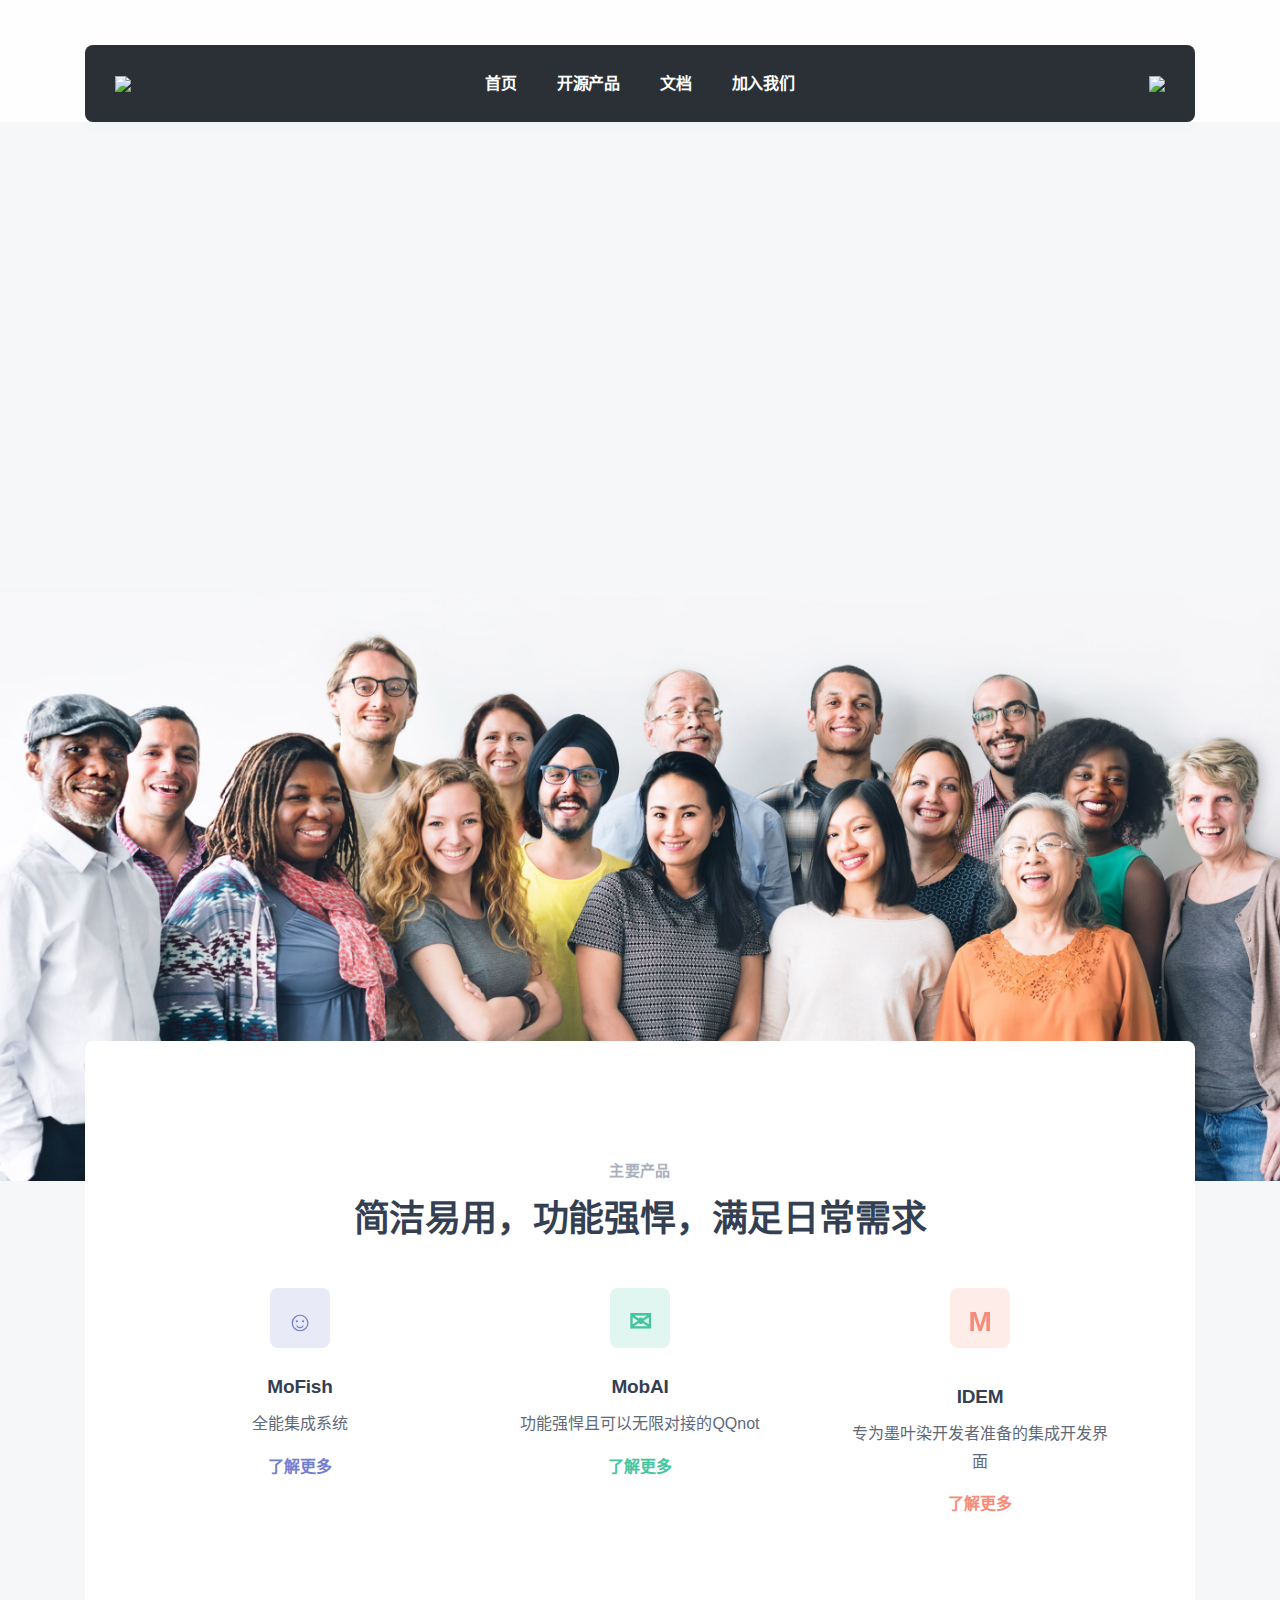
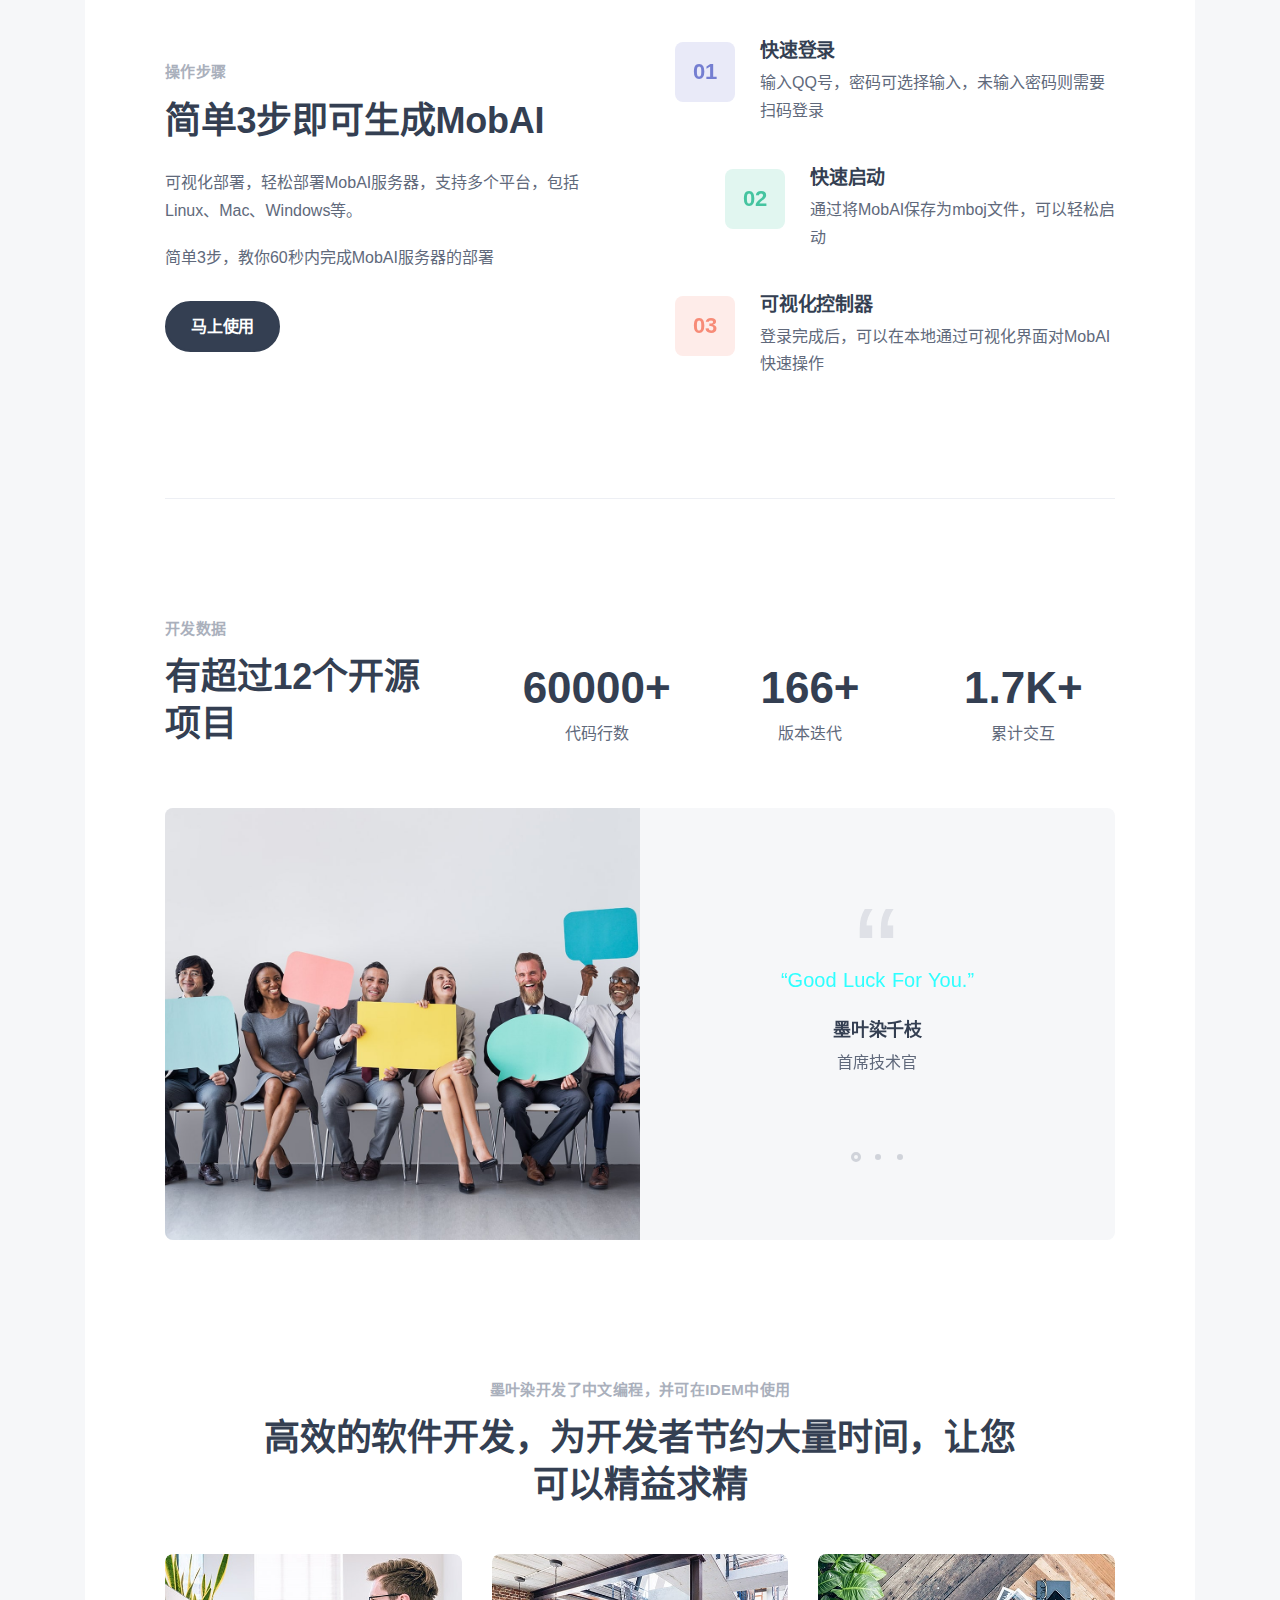
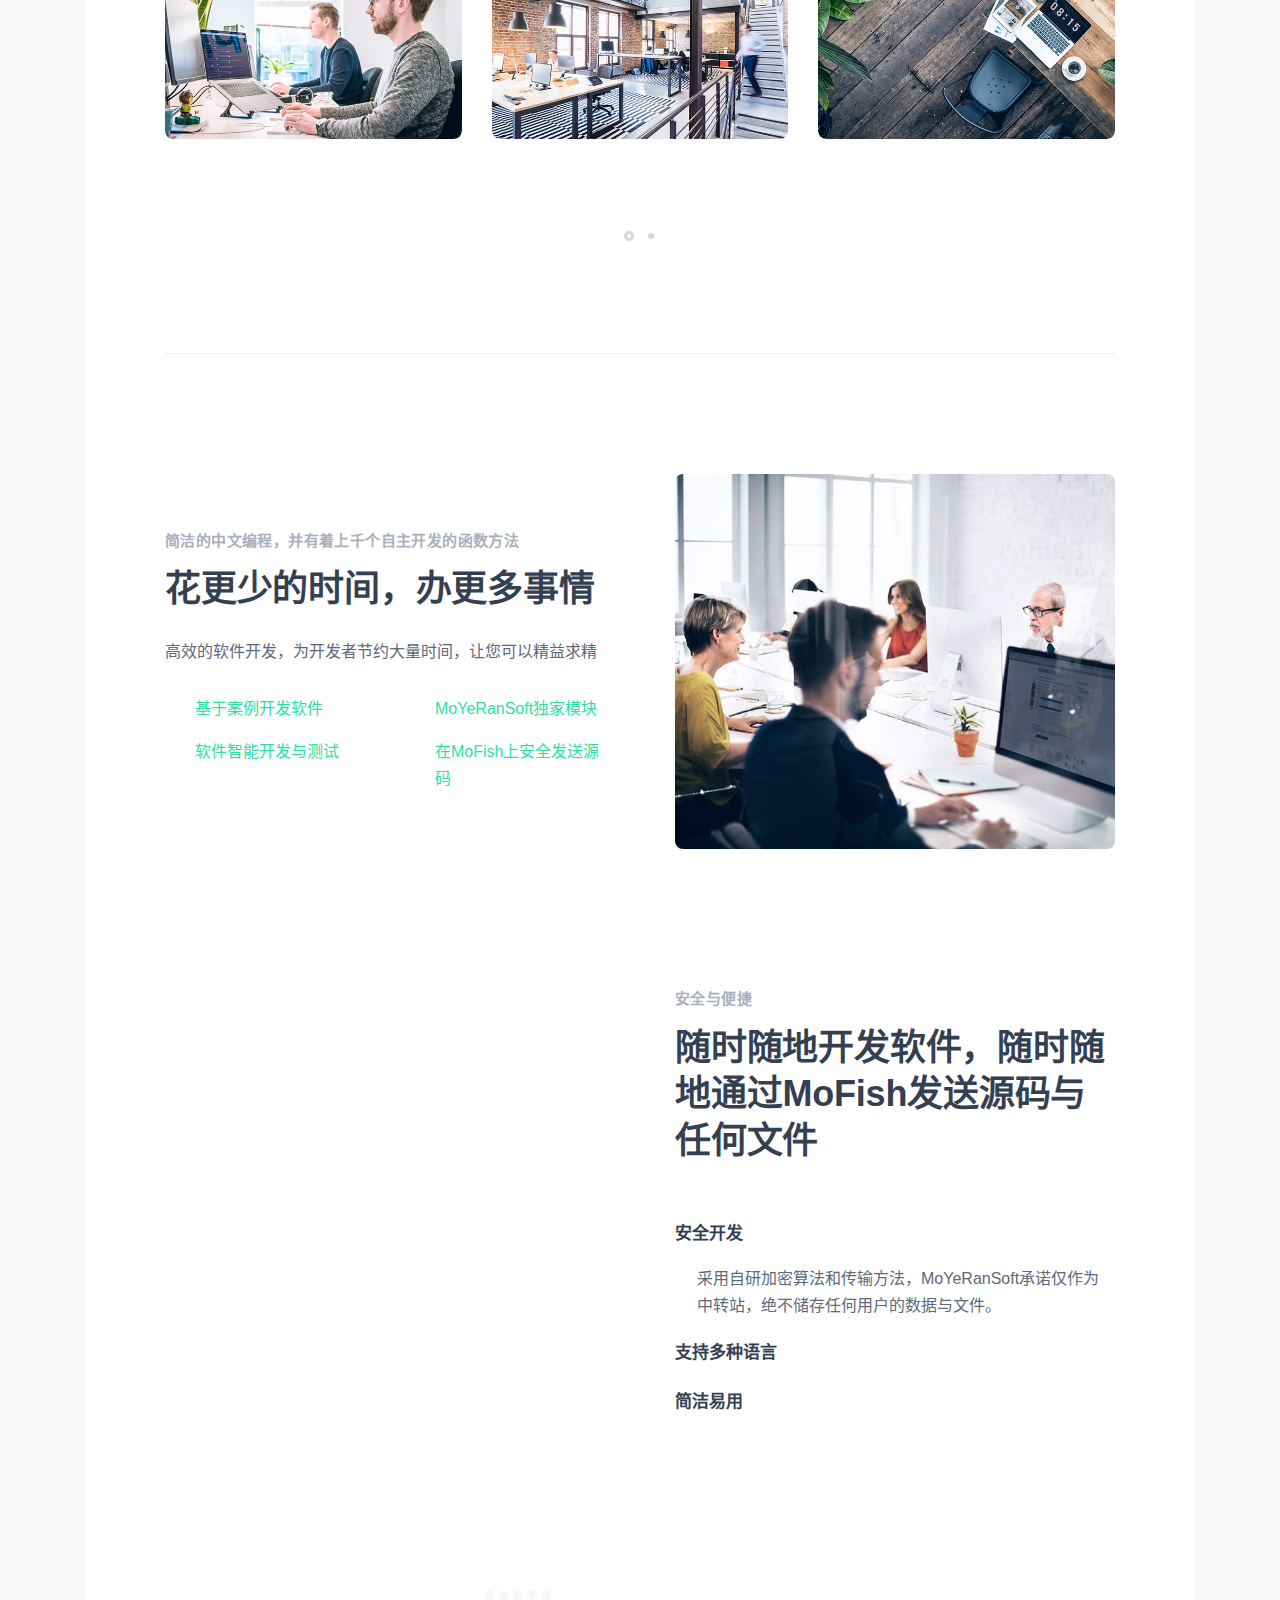
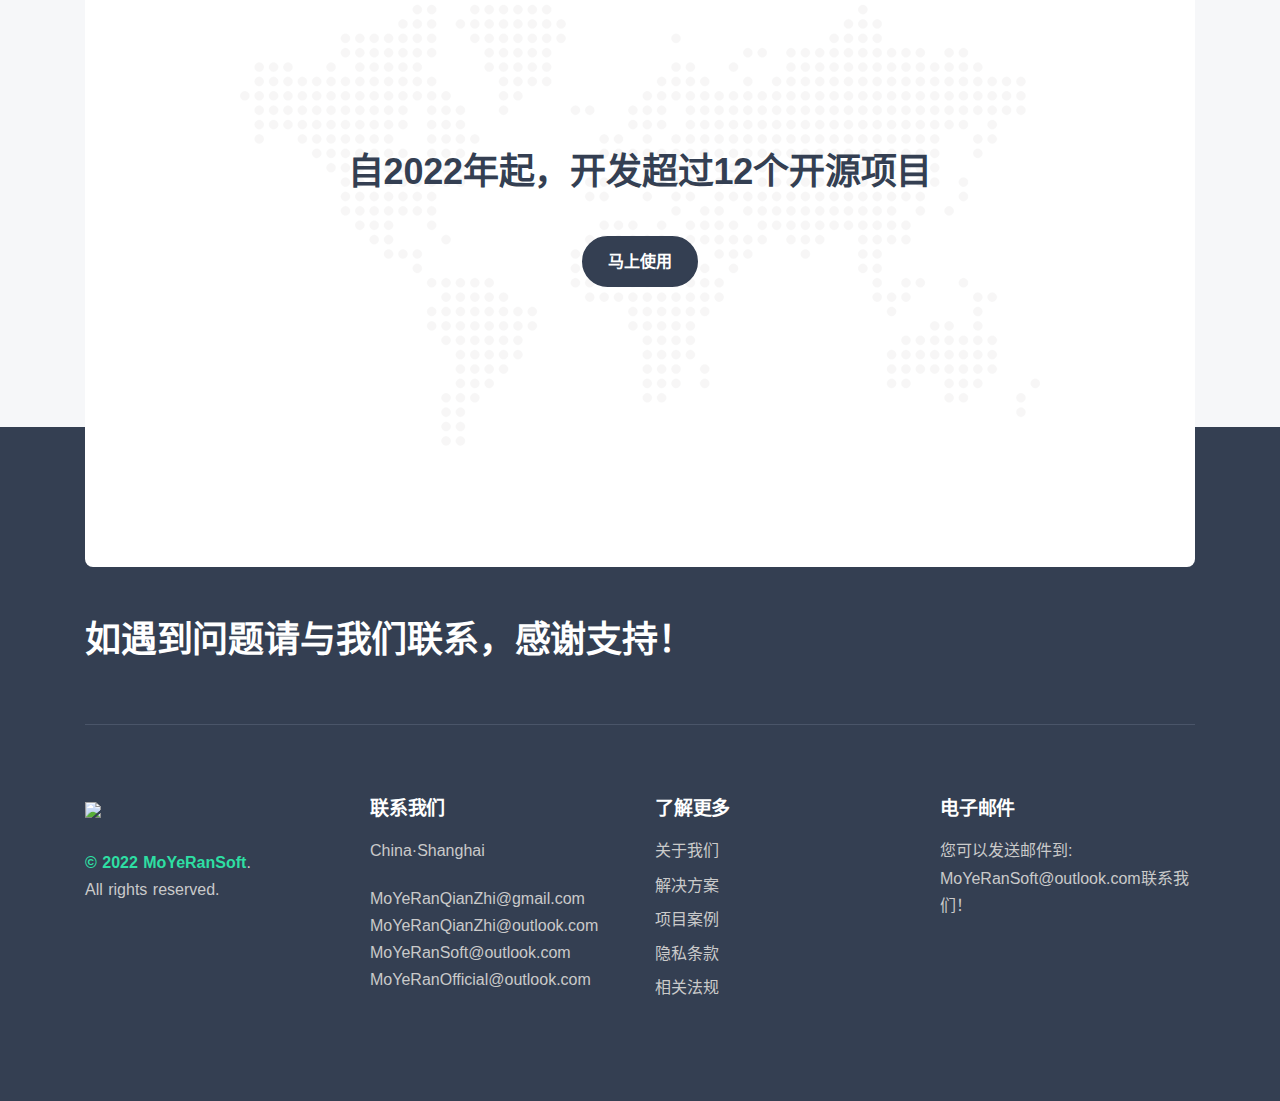
==== commit 54fbaf4d: "Update index.html" ====
--- a/index.html
+++ b/index.html
@@ -8,7 +8,7 @@
     <meta name="keywords" content="软件开发,Python,人工智能,机器学习,QQbot,IDEM,MoFish,精益求精,墨软,MoYeRanSoft,墨叶染千枝,MoYeRanQianZhi,企业网站,软件架构" />
     <meta name="author" content="MoYeRanSoft" />
     <title>墨软 - MoYeRanSoft</title>
-    <link rel="shortcut icon" href="https://moyeransoft.netlify.app/gallery/MoYeRanLogo/LogoM_DoubleColor_DoubleSemicircle.png" />
+    <link rel="shortcut icon" href="https://moyeransoft.netlify.app/gallery/MoYeRanLogo/LogoM_DoubleColor_DoubleSemicircle-5%25.png" />
     <link rel="stylesheet" href="./assets/css/index/other/plugins.css" />
     <link rel="stylesheet" href="./assets/css/index/other/style.css" />
     <link rel="stylesheet" href="./assets/css/index/other/colors/navy.css" />
@@ -30,19 +30,24 @@
                   <li class="nav-item"><a href="https://moyeransoft.netlify.app/main" class="nav-link">首页</a></li>
                   <li class="nav-item dropdown"><a href="#" data-bs-toggle="dropdown" class="nav-link dropdown-toggle">开源产品</a>
                     <ul class="dropdown-menu">
-                      <li class="dropdown dropdown-submenu dropend"><a href="#" data-bs-toggle="dropdown" class="dropdown-item">用户体验</a>
+                      <li class="dropdown dropdown-submenu dropend"><a href="#" data-bs-toggle="dropdown" class="dropdown-item">开发工具</a>
                         <ul class="dropdown-menu">
-                          <li class="nav-item"><a href="https://moyeransoft.netlify.app/main" class="dropdown-item">交互体验设计</a></li>
-                          <li class="nav-item"><a href="https://moyeransoft.netlify.app/main" class="dropdown-item">体验与用户行为</a></li>
+                          <li class="nav-item"><a href="https://moyeransoft.netlify.app/main" class="dropdown-item">IDEM</a></li>
+                          <li class="nav-item"><a href="https://moyeransoft.netlify.app/main" class="dropdown-item">MoYeRanPython</a></li>
+                          <li class="nav-item"><a href="https://moyeransoft.netlify.app/main" class="dropdown-item">MoYeFish(black)</a></li>
+                        </ul>
+                      </li>
+                      <li class="dropdown dropdown-submenu dropend"><a href="#" data-bs-toggle="dropdown" class="dropdown-item">娱乐项目</a>
+                        <ul class="dropdown-menu">
+                          <li class="nav-item"><a href="https://moyeransoft.netlify.app/main" class="dropdown-item">MoYeRanGame</a></li>
+                          <li class="nav-item"><a href="https://moyeransoft.netlify.app/main" class="dropdown-item">MoFish(white)</a></li>
                         </ul>
                       </li>
                       <li class="dropdown dropdown-submenu dropend"><a href="#" data-bs-toggle="dropdown" class="dropdown-item">视觉设计</a>
                         <ul class="dropdown-menu">
-                          <li class="nav-item"><a href="https://moyeransoft.netlify.app/main" class="dropdown-item">界面设计</a></li>
-                          <li class="nav-item"><a href="https://moyeransoft.netlify.app/main" class="dropdown-item">平面设计</a></li>
+                          <li class="nav-item"><a href="https://moyeransoft.netlify.app/main" class="dropdown-item">MoFish(blue)</a></li>
                         </ul>
                       </li>
-                      <li class="nav-item"><a href="https://moyeransoft.netlify.app/main" class="dropdown-item">架构设计</a></li>
                     </ul>
                   </li>
                   <li class="nav-item dropdown"><a href="#" data-bs-toggle="dropdown" class="nav-link dropdown-toggle">文档</a>
@@ -121,19 +126,19 @@
               </div><!-- /.row -->
               <div class="row gx-md-8 gx-xl-12 gy-8 mb-14 mb-md-16 text-center">
                 <div class="col-md-4">
-                  <div class="icon btn btn-block btn-lg btn-soft-purple pe-none mb-5"> <i class="uil uil-phone-volume"></i> </div>
+                  <div class="icon btn btn-block btn-lg btn-soft-purple pe-none mb-5"> <p><h><b><br>☺</b></h></p> </div>
                   <h4>MoFish</h4>
                   <p class="mb-3">全能集成系统</p><a href="#" class="hover link-purple"><b>了解更多</b></a>
                 </div>
                 <!--/column -->
                 <div class="col-md-4">
-                  <div class="icon btn btn-block btn-lg btn-soft-green pe-none mb-5"> <i class="uil uil-shield-exclamation"></i> </div>
+                  <div class="icon btn btn-block btn-lg btn-soft-green pe-none mb-5"> <p><h><b><br>✉</b></h></p> </div>
                   <h4>MobAI</h4>
                   <p class="mb-3">功能强悍且可以无限对接的QQnot</p><a href="https://moyeransoft.netlify.app/mobai" class="hover link-green"><b>了解更多</b></a>
                 </div>
                 <!--/column -->
                 <div class="col-md-4">
-                  <div class="icon btn btn-block btn-lg btn-soft-orange pe-none mb-5"> <i class="uil uil-laptop-cloud"></i> </div>
+                  <div class="icon btn btn-block btn-lg btn-soft-orange pe-none mb-5"> <p><h><b><br>M</b></h></p> </div>
                   <h4>
                     <h4 id="iygaxf-2" draggable="false">IDEM</h4>
                   </h4>
@@ -469,4 +474,4 @@
     <script src="./assets/JavaScript/index/plugins.js"></script>
     <script src="./assets/JavaScript/index/theme.js"></script>
   </body>
-  <html>+  <html>
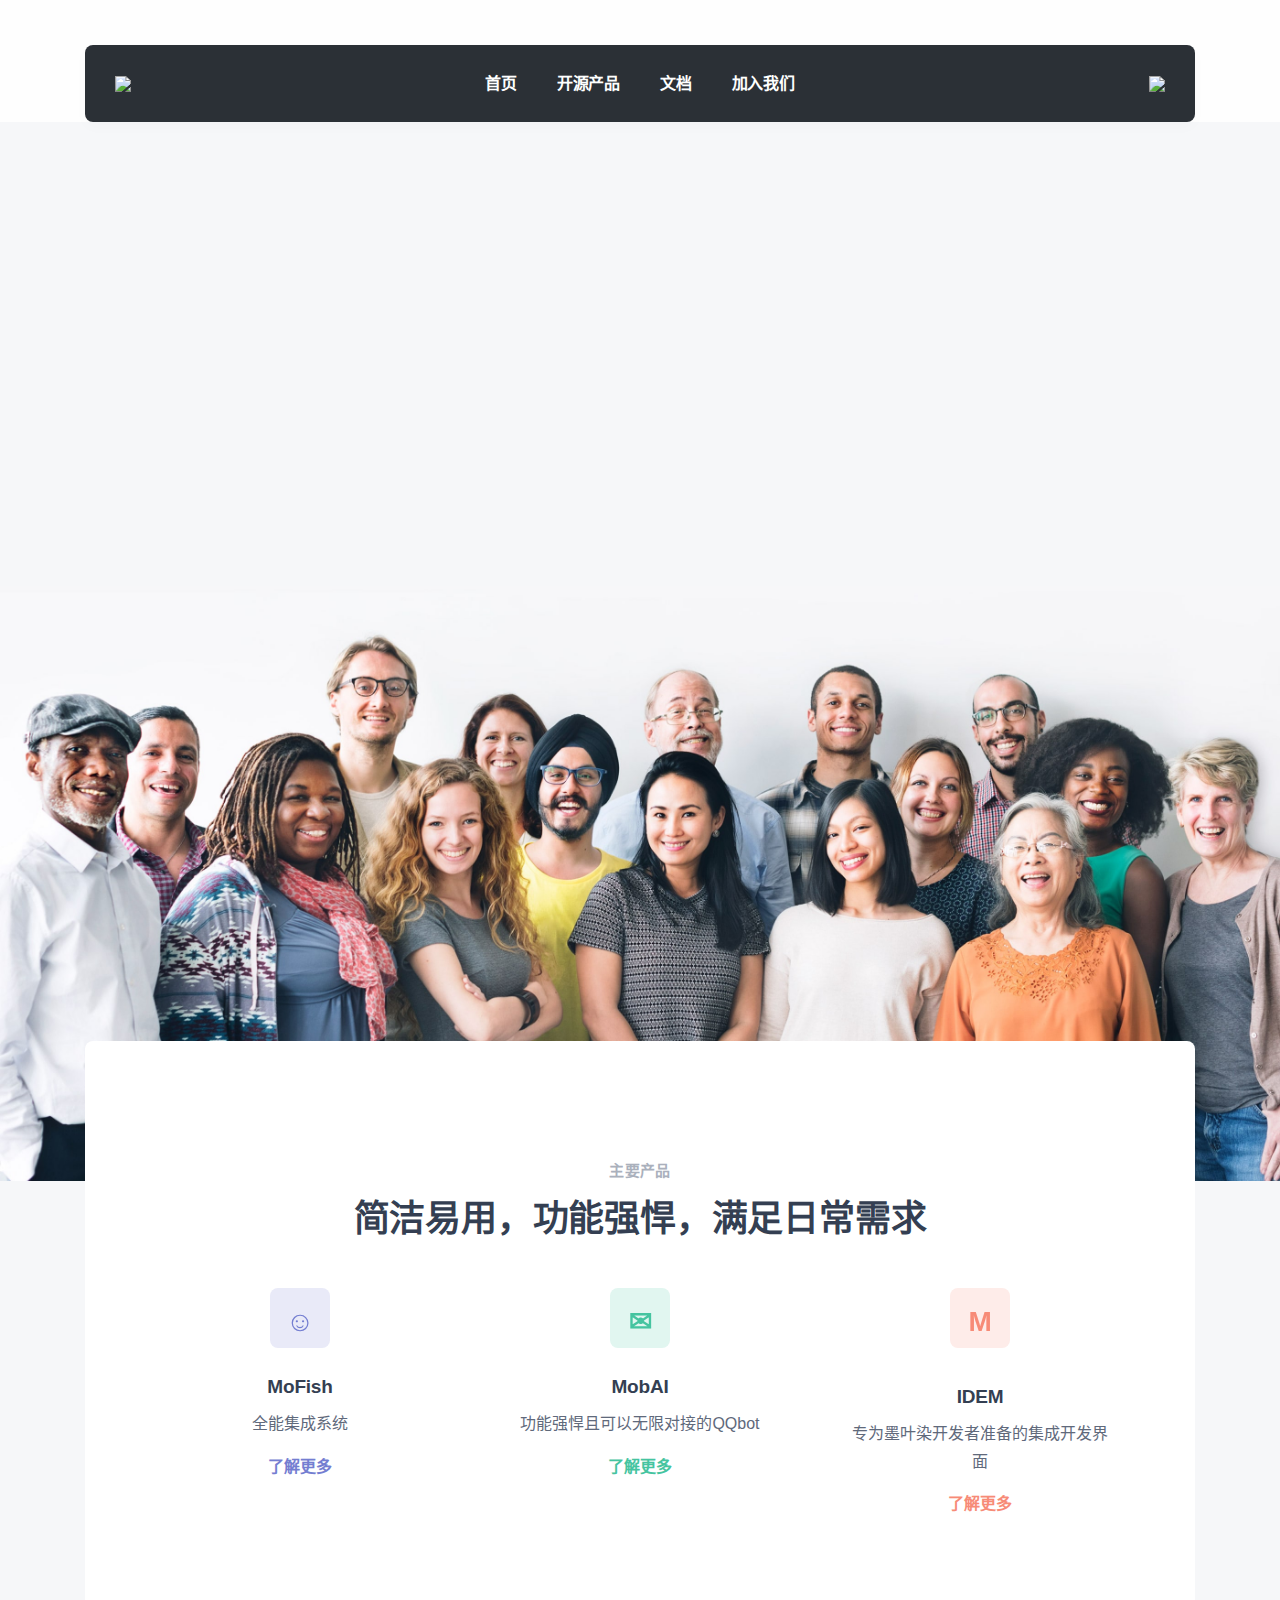
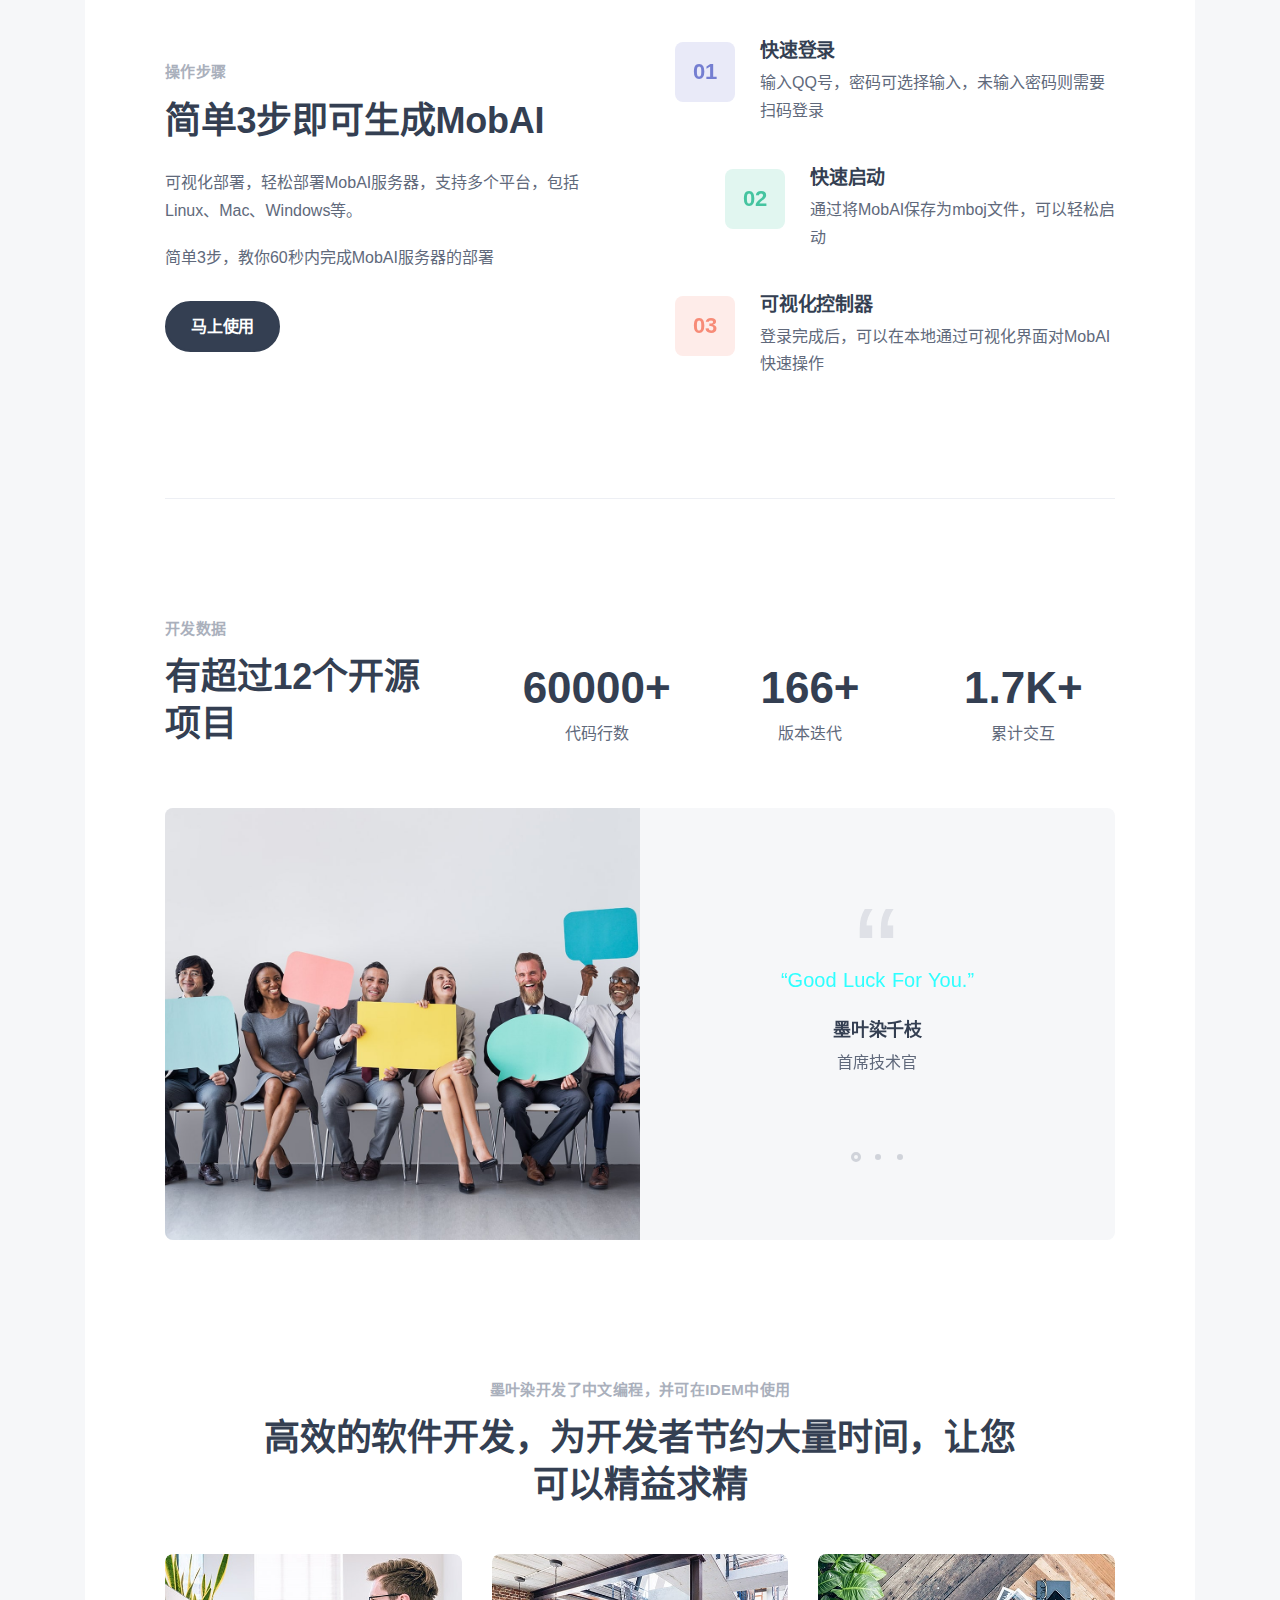
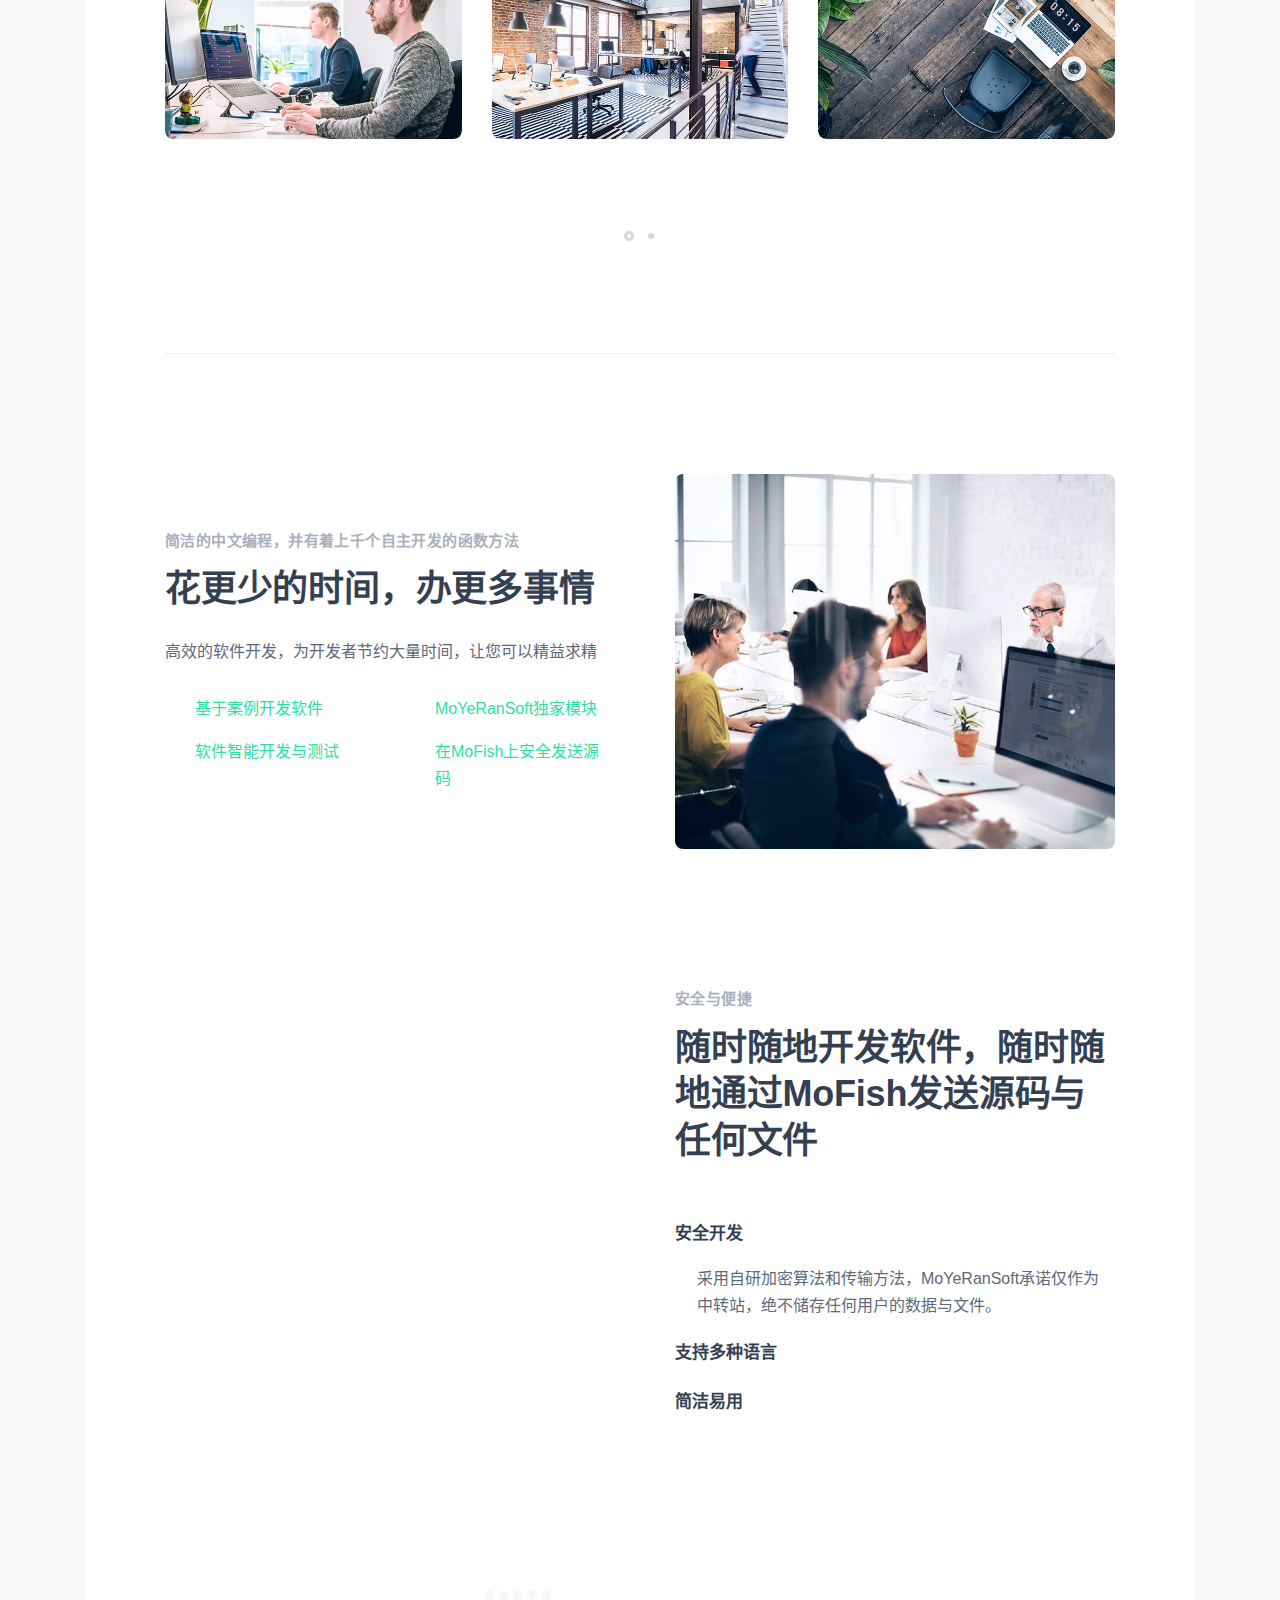
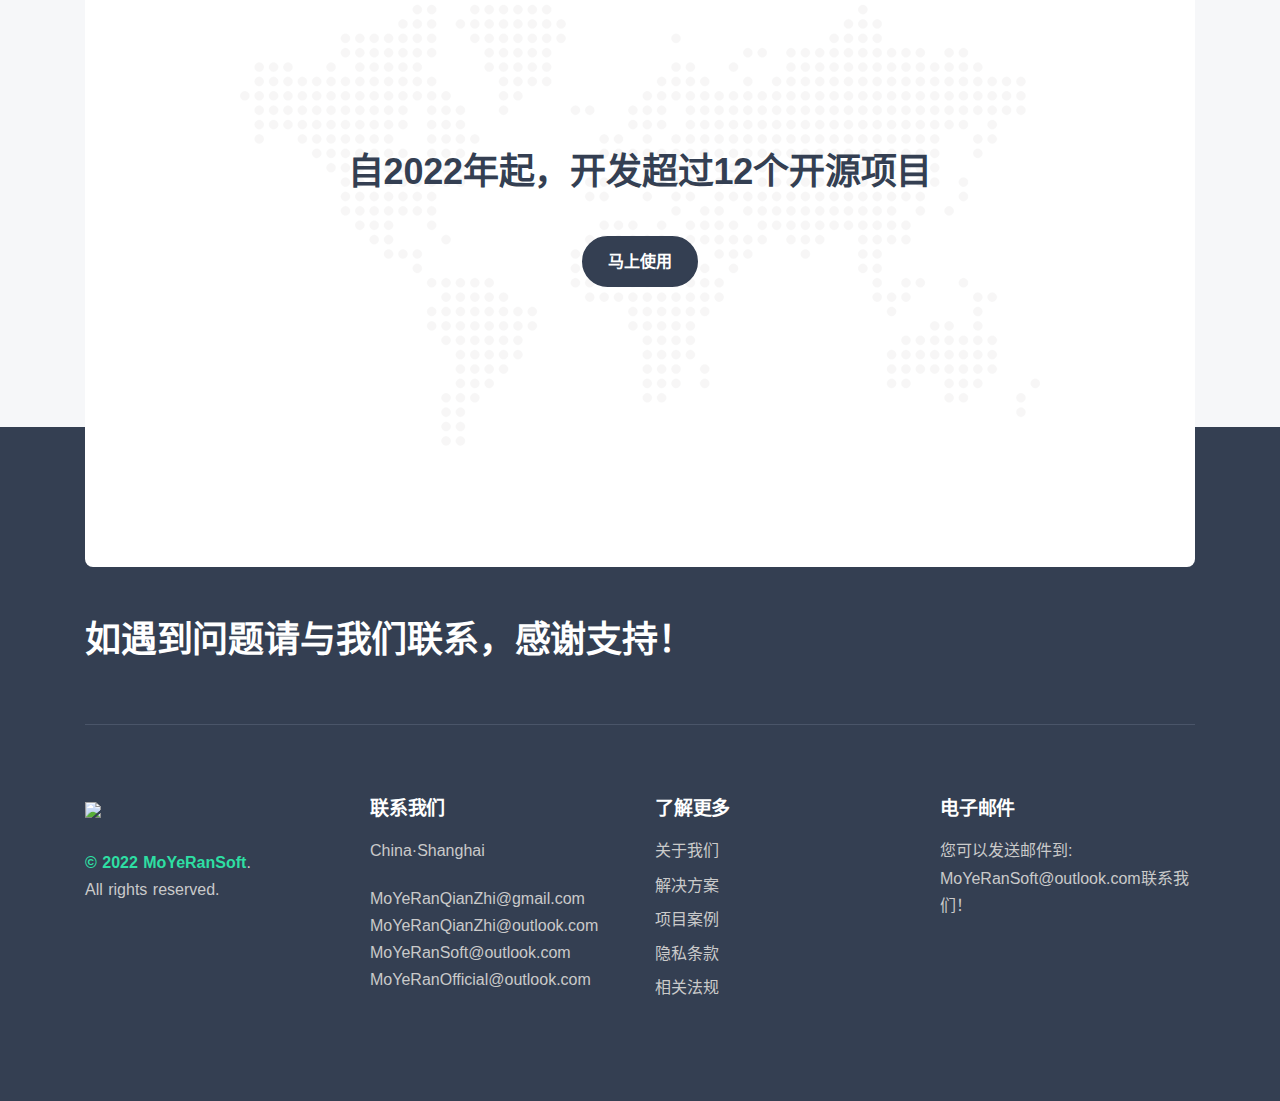
==== commit 0360d19b: "Update index.html" ====
--- a/index.html
+++ b/index.html
@@ -134,7 +134,7 @@
                 <div class="col-md-4">
                   <div class="icon btn btn-block btn-lg btn-soft-green pe-none mb-5"> <p><h><b><br>✉</b></h></p> </div>
                   <h4>MobAI</h4>
-                  <p class="mb-3">功能强悍且可以无限对接的QQnot</p><a href="https://moyeransoft.netlify.app/mobai" class="hover link-green"><b>了解更多</b></a>
+                  <p class="mb-3">功能强悍且可以无限对接的QQbot</p><a href="https://moyeransoft.netlify.app/mobai" class="hover link-green"><b>了解更多</b></a>
                 </div>
                 <!--/column -->
                 <div class="col-md-4">
